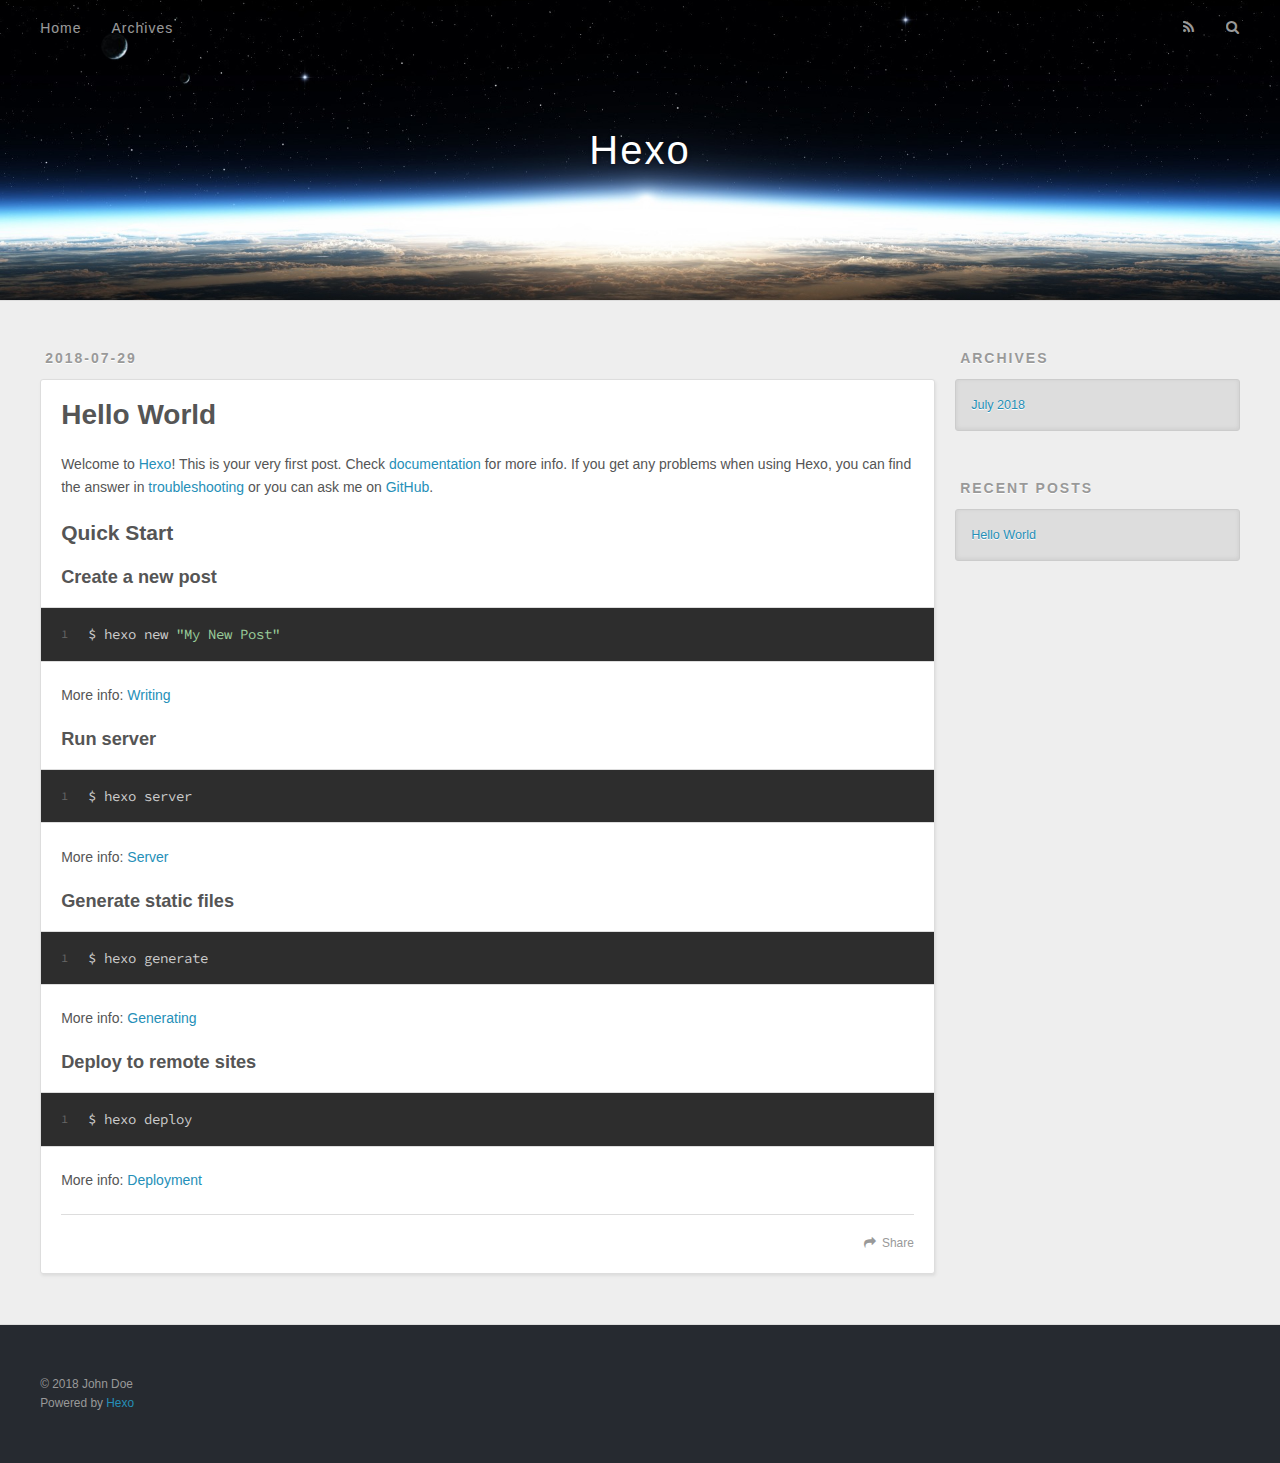
==== index.html @ 0d5a9bf1 "Site updated: 2018-07-29 10:28:27" ====
<!DOCTYPE html>
<html>
<head>
  <meta charset="utf-8">
  

  
  <title>Hexo</title>
  <meta name="viewport" content="width=device-width, initial-scale=1, maximum-scale=1">
  <meta property="og:type" content="website">
<meta property="og:title" content="Hexo">
<meta property="og:url" content="http://yoursite.com/index.html">
<meta property="og:site_name" content="Hexo">
<meta property="og:locale" content="default">
<meta name="twitter:card" content="summary">
<meta name="twitter:title" content="Hexo">
  
    <link rel="alternate" href="/atom.xml" title="Hexo" type="application/atom+xml">
  
  
    <link rel="icon" href="/favicon.png">
  
  
    <link href="//fonts.googleapis.com/css?family=Source+Code+Pro" rel="stylesheet" type="text/css">
  
  <link rel="stylesheet" href="/css/style.css">
</head>

<body>
  <div id="container">
    <div id="wrap">
      <header id="header">
  <div id="banner"></div>
  <div id="header-outer" class="outer">
    <div id="header-title" class="inner">
      <h1 id="logo-wrap">
        <a href="/" id="logo">Hexo</a>
      </h1>
      
    </div>
    <div id="header-inner" class="inner">
      <nav id="main-nav">
        <a id="main-nav-toggle" class="nav-icon"></a>
        
          <a class="main-nav-link" href="/">Home</a>
        
          <a class="main-nav-link" href="/archives">Archives</a>
        
      </nav>
      <nav id="sub-nav">
        
          <a id="nav-rss-link" class="nav-icon" href="/atom.xml" title="RSS Feed"></a>
        
        <a id="nav-search-btn" class="nav-icon" title="Search"></a>
      </nav>
      <div id="search-form-wrap">
        <form action="//google.com/search" method="get" accept-charset="UTF-8" class="search-form"><input type="search" name="q" class="search-form-input" placeholder="Search"><button type="submit" class="search-form-submit">&#xF002;</button><input type="hidden" name="sitesearch" value="http://yoursite.com"></form>
      </div>
    </div>
  </div>
</header>
      <div class="outer">
        <section id="main">
  
    <article id="post-hello-world" class="article article-type-post" itemscope itemprop="blogPost">
  <div class="article-meta">
    <a href="/2018/07/29/hello-world/" class="article-date">
  <time datetime="2018-07-29T02:19:51.005Z" itemprop="datePublished">2018-07-29</time>
</a>
    
  </div>
  <div class="article-inner">
    
    
      <header class="article-header">
        
  
    <h1 itemprop="name">
      <a class="article-title" href="/2018/07/29/hello-world/">Hello World</a>
    </h1>
  

      </header>
    
    <div class="article-entry" itemprop="articleBody">
      
        <p>Welcome to <a href="https://hexo.io/" target="_blank" rel="noopener">Hexo</a>! This is your very first post. Check <a href="https://hexo.io/docs/" target="_blank" rel="noopener">documentation</a> for more info. If you get any problems when using Hexo, you can find the answer in <a href="https://hexo.io/docs/troubleshooting.html" target="_blank" rel="noopener">troubleshooting</a> or you can ask me on <a href="https://github.com/hexojs/hexo/issues" target="_blank" rel="noopener">GitHub</a>.</p>
<h2 id="Quick-Start"><a href="#Quick-Start" class="headerlink" title="Quick Start"></a>Quick Start</h2><h3 id="Create-a-new-post"><a href="#Create-a-new-post" class="headerlink" title="Create a new post"></a>Create a new post</h3><figure class="highlight bash"><table><tr><td class="gutter"><pre><span class="line">1</span><br></pre></td><td class="code"><pre><span class="line">$ hexo new <span class="string">"My New Post"</span></span><br></pre></td></tr></table></figure>
<p>More info: <a href="https://hexo.io/docs/writing.html" target="_blank" rel="noopener">Writing</a></p>
<h3 id="Run-server"><a href="#Run-server" class="headerlink" title="Run server"></a>Run server</h3><figure class="highlight bash"><table><tr><td class="gutter"><pre><span class="line">1</span><br></pre></td><td class="code"><pre><span class="line">$ hexo server</span><br></pre></td></tr></table></figure>
<p>More info: <a href="https://hexo.io/docs/server.html" target="_blank" rel="noopener">Server</a></p>
<h3 id="Generate-static-files"><a href="#Generate-static-files" class="headerlink" title="Generate static files"></a>Generate static files</h3><figure class="highlight bash"><table><tr><td class="gutter"><pre><span class="line">1</span><br></pre></td><td class="code"><pre><span class="line">$ hexo generate</span><br></pre></td></tr></table></figure>
<p>More info: <a href="https://hexo.io/docs/generating.html" target="_blank" rel="noopener">Generating</a></p>
<h3 id="Deploy-to-remote-sites"><a href="#Deploy-to-remote-sites" class="headerlink" title="Deploy to remote sites"></a>Deploy to remote sites</h3><figure class="highlight bash"><table><tr><td class="gutter"><pre><span class="line">1</span><br></pre></td><td class="code"><pre><span class="line">$ hexo deploy</span><br></pre></td></tr></table></figure>
<p>More info: <a href="https://hexo.io/docs/deployment.html" target="_blank" rel="noopener">Deployment</a></p>

      
    </div>
    <footer class="article-footer">
      <a data-url="http://yoursite.com/2018/07/29/hello-world/" data-id="cjk67xnb40000542wgmg7c483" class="article-share-link">Share</a>
      
      
    </footer>
  </div>
  
</article>


  


</section>
        
          <aside id="sidebar">
  
    

  
    

  
    
  
    
  <div class="widget-wrap">
    <h3 class="widget-title">Archives</h3>
    <div class="widget">
      <ul class="archive-list"><li class="archive-list-item"><a class="archive-list-link" href="/archives/2018/07/">July 2018</a></li></ul>
    </div>
  </div>


  
    
  <div class="widget-wrap">
    <h3 class="widget-title">Recent Posts</h3>
    <div class="widget">
      <ul>
        
          <li>
            <a href="/2018/07/29/hello-world/">Hello World</a>
          </li>
        
      </ul>
    </div>
  </div>

  
</aside>
        
      </div>
      <footer id="footer">
  
  <div class="outer">
    <div id="footer-info" class="inner">
      &copy; 2018 John Doe<br>
      Powered by <a href="http://hexo.io/" target="_blank">Hexo</a>
    </div>
  </div>
</footer>
    </div>
    <nav id="mobile-nav">
  
    <a href="/" class="mobile-nav-link">Home</a>
  
    <a href="/archives" class="mobile-nav-link">Archives</a>
  
</nav>
    

<script src="//ajax.googleapis.com/ajax/libs/jquery/2.0.3/jquery.min.js"></script>


  <link rel="stylesheet" href="/fancybox/jquery.fancybox.css">
  <script src="/fancybox/jquery.fancybox.pack.js"></script>


<script src="/js/script.js"></script>



  </div>
</body>
</html>
---- css/style.css ----
body {
  width: 100%;
}
body:before,
body:after {
  content: "";
  display: table;
}
body:after {
  clear: both;
}
html,
body,
div,
span,
applet,
object,
iframe,
h1,
h2,
h3,
h4,
h5,
h6,
p,
blockquote,
pre,
a,
abbr,
acronym,
address,
big,
cite,
code,
del,
dfn,
em,
img,
ins,
kbd,
q,
s,
samp,
small,
strike,
strong,
sub,
sup,
tt,
var,
dl,
dt,
dd,
ol,
ul,
li,
fieldset,
form,
label,
legend,
table,
caption,
tbody,
tfoot,
thead,
tr,
th,
td {
  margin: 0;
  padding: 0;
  border: 0;
  outline: 0;
  font-weight: inherit;
  font-style: inherit;
  font-family: inherit;
  font-size: 100%;
  vertical-align: baseline;
}
body {
  line-height: 1;
  color: #000;
  background: #fff;
}
ol,
ul {
  list-style: none;
}
table {
  border-collapse: separate;
  border-spacing: 0;
  vertical-align: middle;
}
caption,
th,
td {
  text-align: left;
  font-weight: normal;
  vertical-align: middle;
}
a img {
  border: none;
}
input,
button {
  margin: 0;
  padding: 0;
}
input::-moz-focus-inner,
button::-moz-focus-inner {
  border: 0;
  padding: 0;
}
@font-face {
  font-family: FontAwesome;
  font-style: normal;
  font-weight: normal;
  src: url("fonts/fontawesome-webfont.eot?v=#4.0.3");
  src: url("fonts/fontawesome-webfont.eot?#iefix&v=#4.0.3") format("embedded-opentype"), url("fonts/fontawesome-webfont.woff?v=#4.0.3") format("woff"), url("fonts/fontawesome-webfont.ttf?v=#4.0.3") format("truetype"), url("fonts/fontawesome-webfont.svg#fontawesomeregular?v=#4.0.3") format("svg");
}
html,
body,
#container {
  height: 100%;
}
body {
  background: #eee;
  font: 14px -apple-system, BlinkMacSystemFont, "Segoe UI", "Roboto", "Oxygen", "Ubuntu", "Cantarell", "Fira Sans", "Droid Sans", "Helvetica Neue", sans-serif;
  -webkit-text-size-adjust: 100%;
}
.outer {
  max-width: 1220px;
  margin: 0 auto;
  padding: 0 20px;
}
.outer:before,
.outer:after {
  content: "";
  display: table;
}
.outer:after {
  clear: both;
}
.inner {
  display: inline;
  float: left;
  width: 98.33333333333333%;
  margin: 0 0.833333333333333%;
}
.left,
.alignleft {
  float: left;
}
.right,
.alignright {
  float: right;
}
.clear {
  clear: both;
}
#container {
  position: relative;
}
.mobile-nav-on {
  overflow: hidden;
}
#wrap {
  height: 100%;
  width: 100%;
  position: absolute;
  top: 0;
  left: 0;
  -webkit-transition: 0.2s ease-out;
  -moz-transition: 0.2s ease-out;
  -ms-transition: 0.2s ease-out;
  transition: 0.2s ease-out;
  z-index: 1;
  background: #eee;
}
.mobile-nav-on #wrap {
  left: 280px;
}
@media screen and (min-width: 768px) {
  #main {
    display: inline;
    float: left;
    width: 73.33333333333333%;
    margin: 0 0.833333333333333%;
  }
}
.article-date,
.article-category-link,
.archive-year,
.widget-title {
  text-decoration: none;
  text-transform: uppercase;
  letter-spacing: 2px;
  color: #999;
  margin-bottom: 1em;
  margin-left: 5px;
  line-height: 1em;
  text-shadow: 0 1px #fff;
  font-weight: bold;
}
.article-inner,
.archive-article-inner {
  background: #fff;
  -webkit-box-shadow: 1px 2px 3px #ddd;
  box-shadow: 1px 2px 3px #ddd;
  border: 1px solid #ddd;
  border-radius: 3px;
}
.article-entry h1,
.widget h1 {
  font-size: 2em;
}
.article-entry h2,
.widget h2 {
  font-size: 1.5em;
}
.article-entry h3,
.widget h3 {
  font-size: 1.3em;
}
.article-entry h4,
.widget h4 {
  font-size: 1.2em;
}
.article-entry h5,
.widget h5 {
  font-size: 1em;
}
.article-entry h6,
.widget h6 {
  font-size: 1em;
  color: #999;
}
.article-entry hr,
.widget hr {
  border: 1px dashed #ddd;
}
.article-entry strong,
.widget strong {
  font-weight: bold;
}
.article-entry em,
.widget em,
.article-entry cite,
.widget cite {
  font-style: italic;
}
.article-entry sup,
.widget sup,
.article-entry sub,
.widget sub {
  font-size: 0.75em;
  line-height: 0;
  position: relative;
  vertical-align: baseline;
}
.article-entry sup,
.widget sup {
  top: -0.5em;
}
.article-entry sub,
.widget sub {
  bottom: -0.2em;
}
.article-entry small,
.widget small {
  font-size: 0.85em;
}
.article-entry acronym,
.widget acronym,
.article-entry abbr,
.widget abbr {
  border-bottom: 1px dotted;
}
.article-entry ul,
.widget ul,
.article-entry ol,
.widget ol,
.article-entry dl,
.widget dl {
  margin: 0 20px;
  line-height: 1.6em;
}
.article-entry ul ul,
.widget ul ul,
.article-entry ol ul,
.widget ol ul,
.article-entry ul ol,
.widget ul ol,
.article-entry ol ol,
.widget ol ol {
  margin-top: 0;
  margin-bottom: 0;
}
.article-entry ul,
.widget ul {
  list-style: disc;
}
.article-entry ol,
.widget ol {
  list-style: decimal;
}
.article-entry dt,
.widget dt {
  font-weight: bold;
}
#header {
  height: 300px;
  position: relative;
  border-bottom: 1px solid #ddd;
}
#header:before,
#header:after {
  content: "";
  position: absolute;
  left: 0;
  right: 0;
  height: 40px;
}
#header:before {
  top: 0;
  background: -webkit-linear-gradient(rgba(0,0,0,0.2), transparent);
  background: -moz-linear-gradient(rgba(0,0,0,0.2), transparent);
  background: -ms-linear-gradient(rgba(0,0,0,0.2), transparent);
  background: linear-gradient(rgba(0,0,0,0.2), transparent);
}
#header:after {
  bottom: 0;
  background: -webkit-linear-gradient(transparent, rgba(0,0,0,0.2));
  background: -moz-linear-gradient(transparent, rgba(0,0,0,0.2));
  background: -ms-linear-gradient(transparent, rgba(0,0,0,0.2));
  background: linear-gradient(transparent, rgba(0,0,0,0.2));
}
#header-outer {
  height: 100%;
  position: relative;
}
#header-inner {
  position: relative;
  overflow: hidden;
}
#banner {
  position: absolute;
  top: 0;
  left: 0;
  width: 100%;
  height: 100%;
  background: url("images/banner.jpg") center #000;
  -webkit-background-size: cover;
  -moz-background-size: cover;
  background-size: cover;
  z-index: -1;
}
#header-title {
  text-align: center;
  height: 40px;
  position: absolute;
  top: 50%;
  left: 0;
  margin-top: -20px;
}
#logo,
#subtitle {
  text-decoration: none;
  color: #fff;
  font-weight: 300;
  text-shadow: 0 1px 4px rgba(0,0,0,0.3);
}
#logo {
  font-size: 40px;
  line-height: 40px;
  letter-spacing: 2px;
}
#subtitle {
  font-size: 16px;
  line-height: 16px;
  letter-spacing: 1px;
}
#subtitle-wrap {
  margin-top: 16px;
}
#main-nav {
  float: left;
  margin-left: -15px;
}
.nav-icon,
.main-nav-link {
  float: left;
  color: #fff;
  opacity: 0.6;
  text-decoration: none;
  text-shadow: 0 1px rgba(0,0,0,0.2);
  -webkit-transition: opacity 0.2s;
  -moz-transition: opacity 0.2s;
  -ms-transition: opacity 0.2s;
  transition: opacity 0.2s;
  display: block;
  padding: 20px 15px;
}
.nav-icon:hover,
.main-nav-link:hover {
  opacity: 1;
}
.nav-icon {
  font-family: FontAwesome;
  text-align: center;
  font-size: 14px;
  width: 14px;
  height: 14px;
  padding: 20px 15px;
  position: relative;
  cursor: pointer;
}
.main-nav-link {
  font-weight: 300;
  letter-spacing: 1px;
}
@media screen and (max-width: 479px) {
  .main-nav-link {
    display: none;
  }
}
#main-nav-toggle {
  display: none;
}
#main-nav-toggle:before {
  content: "\f0c9";
}
@media screen and (max-width: 479px) {
  #main-nav-toggle {
    display: block;
  }
}
#sub-nav {
  float: right;
  margin-right: -15px;
}
#nav-rss-link:before {
  content: "\f09e";
}
#nav-search-btn:before {
  content: "\f002";
}
#search-form-wrap {
  position: absolute;
  top: 15px;
  width: 150px;
  height: 30px;
  right: -150px;
  opacity: 0;
  -webkit-transition: 0.2s ease-out;
  -moz-transition: 0.2s ease-out;
  -ms-transition: 0.2s ease-out;
  transition: 0.2s ease-out;
}
#search-form-wrap.on {
  opacity: 1;
  right: 0;
}
@media screen and (max-width: 479px) {
  #search-form-wrap {
    width: 100%;
    right: -100%;
  }
}
.search-form {
  position: absolute;
  top: 0;
  left: 0;
  right: 0;
  background: #fff;
  padding: 5px 15px;
  border-radius: 15px;
  -webkit-box-shadow: 0 0 10px rgba(0,0,0,0.3);
  box-shadow: 0 0 10px rgba(0,0,0,0.3);
}
.search-form-input {
  border: none;
  background: none;
  color: #555;
  width: 100%;
  font: 13px -apple-system, BlinkMacSystemFont, "Segoe UI", "Roboto", "Oxygen", "Ubuntu", "Cantarell", "Fira Sans", "Droid Sans", "Helvetica Neue", sans-serif;
  outline: none;
}
.search-form-input::-webkit-search-results-decoration,
.search-form-input::-webkit-search-cancel-button {
  -webkit-appearance: none;
}
.search-form-submit {
  position: absolute;
  top: 50%;
  right: 10px;
  margin-top: -7px;
  font: 13px FontAwesome;
  border: none;
  background: none;
  color: #bbb;
  cursor: pointer;
}
.search-form-submit:hover,
.search-form-submit:focus {
  color: #777;
}
.article {
  margin: 50px 0;
}
.article-inner {
  overflow: hidden;
}
.article-meta:before,
.article-meta:after {
  content: "";
  display: table;
}
.article-meta:after {
  clear: both;
}
.article-date {
  float: left;
}
.article-category {
  float: left;
  line-height: 1em;
  color: #ccc;
  text-shadow: 0 1px #fff;
  margin-left: 8px;
}
.article-category:before {
  content: "\2022";
}
.article-category-link {
  margin: 0 12px 1em;
}
.article-header {
  padding: 20px 20px 0;
}
.article-title {
  text-decoration: none;
  font-size: 2em;
  font-weight: bold;
  color: #555;
  line-height: 1.1em;
  -webkit-transition: color 0.2s;
  -moz-transition: color 0.2s;
  -ms-transition: color 0.2s;
  transition: color 0.2s;
}
a.article-title:hover {
  color: #258fb8;
}
.article-entry {
  color: #555;
  padding: 0 20px;
}
.article-entry:before,
.article-entry:after {
  content: "";
  display: table;
}
.article-entry:after {
  clear: both;
}
.article-entry p,
.article-entry table {
  line-height: 1.6em;
  margin: 1.6em 0;
}
.article-entry h1,
.article-entry h2,
.article-entry h3,
.article-entry h4,
.article-entry h5,
.article-entry h6 {
  font-weight: bold;
}
.article-entry h1,
.article-entry h2,
.article-entry h3,
.article-entry h4,
.article-entry h5,
.article-entry h6 {
  line-height: 1.1em;
  margin: 1.1em 0;
}
.article-entry a {
  color: #258fb8;
  text-decoration: none;
}
.article-entry a:hover {
  text-decoration: underline;
}
.article-entry ul,
.article-entry ol,
.article-entry dl {
  margin-top: 1.6em;
  margin-bottom: 1.6em;
}
.article-entry img,
.article-entry video {
  max-width: 100%;
  height: auto;
  display: block;
  margin: auto;
}
.article-entry iframe {
  border: none;
}
.article-entry table {
  width: 100%;
  border-collapse: collapse;
  border-spacing: 0;
}
.article-entry th {
  font-weight: bold;
  border-bottom: 3px solid #ddd;
  padding-bottom: 0.5em;
}
.article-entry td {
  border-bottom: 1px solid #ddd;
  padding: 10px 0;
}
.article-entry blockquote {
  font-family: Georgia, "Times New Roman", serif;
  font-size: 1.4em;
  margin: 1.6em 20px;
  text-align: center;
}
.article-entry blockquote footer {
  font-size: 14px;
  margin: 1.6em 0;
  font-family: -apple-system, BlinkMacSystemFont, "Segoe UI", "Roboto", "Oxygen", "Ubuntu", "Cantarell", "Fira Sans", "Droid Sans", "Helvetica Neue", sans-serif;
}
.article-entry blockquote footer cite:before {
  content: "—";
  padding: 0 0.5em;
}
.article-entry .pullquote {
  text-align: left;
  width: 45%;
  margin: 0;
}
.article-entry .pullquote.left {
  margin-left: 0.5em;
  margin-right: 1em;
}
.article-entry .pullquote.right {
  margin-right: 0.5em;
  margin-left: 1em;
}
.article-entry .caption {
  color: #999;
  display: block;
  font-size: 0.9em;
  margin-top: 0.5em;
  position: relative;
  text-align: center;
}
.article-entry .video-container {
  position: relative;
  padding-top: 56.25%;
  height: 0;
  overflow: hidden;
}
.article-entry .video-container iframe,
.article-entry .video-container object,
.article-entry .video-container embed {
  position: absolute;
  top: 0;
  left: 0;
  width: 100%;
  height: 100%;
  margin-top: 0;
}
.article-more-link a {
  display: inline-block;
  line-height: 1em;
  padding: 6px 15px;
  border-radius: 15px;
  background: #eee;
  color: #999;
  text-shadow: 0 1px #fff;
  text-decoration: none;
}
.article-more-link a:hover {
  background: #258fb8;
  color: #fff;
  text-decoration: none;
  text-shadow: 0 1px #1e7293;
}
.article-footer {
  font-size: 0.85em;
  line-height: 1.6em;
  border-top: 1px solid #ddd;
  padding-top: 1.6em;
  margin: 0 20px 20px;
}
.article-footer:before,
.article-footer:after {
  content: "";
  display: table;
}
.article-footer:after {
  clear: both;
}
.article-footer a {
  color: #999;
  text-decoration: none;
}
.article-footer a:hover {
  color: #555;
}
.article-tag-list-item {
  float: left;
  margin-right: 10px;
}
.article-tag-list-link:before {
  content: "#";
}
.article-comment-link {
  float: right;
}
.article-comment-link:before {
  content: "\f075";
  font-family: FontAwesome;
  padding-right: 8px;
}
.article-share-link {
  cursor: pointer;
  float: right;
  margin-left: 20px;
}
.article-share-link:before {
  content: "\f064";
  font-family: FontAwesome;
  padding-right: 6px;
}
#article-nav {
  position: relative;
}
#article-nav:before,
#article-nav:after {
  content: "";
  display: table;
}
#article-nav:after {
  clear: both;
}
@media screen and (min-width: 768px) {
  #article-nav {
    margin: 50px 0;
  }
  #article-nav:before {
    width: 8px;
    height: 8px;
    position: absolute;
    top: 50%;
    left: 50%;
    margin-top: -4px;
    margin-left: -4px;
    content: "";
    border-radius: 50%;
    background: #ddd;
    -webkit-box-shadow: 0 1px 2px #fff;
    box-shadow: 0 1px 2px #fff;
  }
}
.article-nav-link-wrap {
  text-decoration: none;
  text-shadow: 0 1px #fff;
  color: #999;
  -webkit-box-sizing: border-box;
  -moz-box-sizing: border-box;
  box-sizing: border-box;
  margin-top: 50px;
  text-align: center;
  display: block;
}
.article-nav-link-wrap:hover {
  color: #555;
}
@media screen and (min-width: 768px) {
  .article-nav-link-wrap {
    width: 50%;
    margin-top: 0;
  }
}
@media screen and (min-width: 768px) {
  #article-nav-newer {
    float: left;
    text-align: right;
    padding-right: 20px;
  }
}
@media screen and (min-width: 768px) {
  #article-nav-older {
    float: right;
    text-align: left;
    padding-left: 20px;
  }
}
.article-nav-caption {
  text-transform: uppercase;
  letter-spacing: 2px;
  color: #ddd;
  line-height: 1em;
  font-weight: bold;
}
#article-nav-newer .article-nav-caption {
  margin-right: -2px;
}
.article-nav-title {
  font-size: 0.85em;
  line-height: 1.6em;
  margin-top: 0.5em;
}
.article-share-box {
  position: absolute;
  display: none;
  background: #fff;
  -webkit-box-shadow: 1px 2px 10px rgba(0,0,0,0.2);
  box-shadow: 1px 2px 10px rgba(0,0,0,0.2);
  border-radius: 3px;
  margin-left: -145px;
  overflow: hidden;
  z-index: 1;
}
.article-share-box.on {
  display: block;
}
.article-share-input {
  width: 100%;
  background: none;
  -webkit-box-sizing: border-box;
  -moz-box-sizing: border-box;
  box-sizing: border-box;
  font: 14px -apple-system, BlinkMacSystemFont, "Segoe UI", "Roboto", "Oxygen", "Ubuntu", "Cantarell", "Fira Sans", "Droid Sans", "Helvetica Neue", sans-serif;
  padding: 0 15px;
  color: #555;
  outline: none;
  border: 1px solid #ddd;
  border-radius: 3px 3px 0 0;
  height: 36px;
  line-height: 36px;
}
.article-share-links {
  background: #eee;
}
.article-share-links:before,
.article-share-links:after {
  content: "";
  display: table;
}
.article-share-links:after {
  clear: both;
}
.article-share-twitter,
.article-share-facebook,
.article-share-pinterest,
.article-share-google {
  width: 50px;
  height: 36px;
  display: block;
  float: left;
  position: relative;
  color: #999;
  text-shadow: 0 1px #fff;
}
.article-share-twitter:before,
.article-share-facebook:before,
.article-share-pinterest:before,
.article-share-google:before {
  font-size: 20px;
  font-family: FontAwesome;
  width: 20px;
  height: 20px;
  position: absolute;
  top: 50%;
  left: 50%;
  margin-top: -10px;
  margin-left: -10px;
  text-align: center;
}
.article-share-twitter:hover,
.article-share-facebook:hover,
.article-share-pinterest:hover,
.article-share-google:hover {
  color: #fff;
}
.article-share-twitter:before {
  content: "\f099";
}
.article-share-twitter:hover {
  background: #00aced;
  text-shadow: 0 1px #008abe;
}
.article-share-facebook:before {
  content: "\f09a";
}
.article-share-facebook:hover {
  background: #3b5998;
  text-shadow: 0 1px #2f477a;
}
.article-share-pinterest:before {
  content: "\f0d2";
}
.article-share-pinterest:hover {
  background: #cb2027;
  text-shadow: 0 1px #a21a1f;
}
.article-share-google:before {
  content: "\f0d5";
}
.article-share-google:hover {
  background: #dd4b39;
  text-shadow: 0 1px #be3221;
}
.article-gallery {
  background: #000;
  position: relative;
}
.article-gallery-photos {
  position: relative;
  overflow: hidden;
}
.article-gallery-img {
  display: none;
  max-width: 100%;
}
.article-gallery-img:first-child {
  display: block;
}
.article-gallery-img.loaded {
  position: absolute;
  display: block;
}
.article-gallery-img img {
  display: block;
  max-width: 100%;
  margin: 0 auto;
}
#comments {
  background: #fff;
  -webkit-box-shadow: 1px 2px 3px #ddd;
  box-shadow: 1px 2px 3px #ddd;
  padding: 20px;
  border: 1px solid #ddd;
  border-radius: 3px;
  margin: 50px 0;
}
#comments a {
  color: #258fb8;
}
.archives-wrap {
  margin: 50px 0;
}
.archives:before,
.archives:after {
  content: "";
  display: table;
}
.archives:after {
  clear: both;
}
.archive-year-wrap {
  margin-bottom: 1em;
}
.archives {
  -webkit-column-gap: 10px;
  -moz-column-gap: 10px;
  column-gap: 10px;
}
@media screen and (min-width: 480px) and (max-width: 767px) {
  .archives {
    -webkit-column-count: 2;
    -moz-column-count: 2;
    column-count: 2;
  }
}
@media screen and (min-width: 768px) {
  .archives {
    -webkit-column-count: 3;
    -moz-column-count: 3;
    column-count: 3;
  }
}
.archive-article {
  -webkit-column-break-inside: avoid;
  page-break-inside: avoid;
  overflow: hidden;
  break-inside: avoid-column;
}
.archive-article-inner {
  padding: 10px;
  margin-bottom: 15px;
}
.archive-article-title {
  text-decoration: none;
  font-weight: bold;
  color: #555;
  -webkit-transition: color 0.2s;
  -moz-transition: color 0.2s;
  -ms-transition: color 0.2s;
  transition: color 0.2s;
  line-height: 1.6em;
}
.archive-article-title:hover {
  color: #258fb8;
}
.archive-article-footer {
  margin-top: 1em;
}
.archive-article-date {
  color: #999;
  text-decoration: none;
  font-size: 0.85em;
  line-height: 1em;
  margin-bottom: 0.5em;
  display: block;
}
#page-nav {
  margin: 50px auto;
  background: #fff;
  -webkit-box-shadow: 1px 2px 3px #ddd;
  box-shadow: 1px 2px 3px #ddd;
  border: 1px solid #ddd;
  border-radius: 3px;
  text-align: center;
  color: #999;
  overflow: hidden;
}
#page-nav:before,
#page-nav:after {
  content: "";
  display: table;
}
#page-nav:after {
  clear: both;
}
#page-nav a,
#page-nav span {
  padding: 10px 20px;
  line-height: 1;
  height: 2ex;
}
#page-nav a {
  color: #999;
  text-decoration: none;
}
#page-nav a:hover {
  background: #999;
  color: #fff;
}
#page-nav .prev {
  float: left;
}
#page-nav .next {
  float: right;
}
#page-nav .page-number {
  display: inline-block;
}
@media screen and (max-width: 479px) {
  #page-nav .page-number {
    display: none;
  }
}
#page-nav .current {
  color: #555;
  font-weight: bold;
}
#page-nav .space {
  color: #ddd;
}
#footer {
  background: #262a30;
  padding: 50px 0;
  border-top: 1px solid #ddd;
  color: #999;
}
#footer a {
  color: #258fb8;
  text-decoration: none;
}
#footer a:hover {
  text-decoration: underline;
}
#footer-info {
  line-height: 1.6em;
  font-size: 0.85em;
}
.article-entry pre,
.article-entry .highlight {
  background: #2d2d2d;
  margin: 0 -20px;
  padding: 15px 20px;
  border-style: solid;
  border-color: #ddd;
  border-width: 1px 0;
  overflow: auto;
  color: #ccc;
  line-height: 22.400000000000002px;
}
.article-entry .highlight .gutter pre,
.article-entry .gist .gist-file .gist-data .line-numbers {
  color: #666;
  font-size: 0.85em;
}
.article-entry pre,
.article-entry code {
  font-family: "Source Code Pro", Consolas, Monaco, Menlo, Consolas, monospace;
}
.article-entry code {
  background: #eee;
  text-shadow: 0 1px #fff;
  padding: 0 0.3em;
}
.article-entry pre code {
  background: none;
  text-shadow: none;
  padding: 0;
}
.article-entry .highlight pre {
  border: none;
  margin: 0;
  padding: 0;
}
.article-entry .highlight table {
  margin: 0;
  width: auto;
}
.article-entry .highlight td {
  border: none;
  padding: 0;
}
.article-entry .highlight figcaption {
  font-size: 0.85em;
  color: #999;
  line-height: 1em;
  margin-bottom: 1em;
}
.article-entry .highlight figcaption:before,
.article-entry .highlight figcaption:after {
  content: "";
  display: table;
}
.article-entry .highlight figcaption:after {
  clear: both;
}
.article-entry .highlight figcaption a {
  float: right;
}
.article-entry .highlight .gutter pre {
  text-align: right;
  padding-right: 20px;
}
.article-entry .highlight .line {
  height: 22.400000000000002px;
}
.article-entry .highlight .line.marked {
  background: #515151;
}
.article-entry .gist {
  margin: 0 -20px;
  border-style: solid;
  border-color: #ddd;
  border-width: 1px 0;
  background: #2d2d2d;
  padding: 15px 20px 15px 0;
}
.article-entry .gist .gist-file {
  border: none;
  font-family: "Source Code Pro", Consolas, Monaco, Menlo, Consolas, monospace;
  margin: 0;
}
.article-entry .gist .gist-file .gist-data {
  background: none;
  border: none;
}
.article-entry .gist .gist-file .gist-data .line-numbers {
  background: none;
  border: none;
  padding: 0 20px 0 0;
}
.article-entry .gist .gist-file .gist-data .line-data {
  padding: 0 !important;
}
.article-entry .gist .gist-file .highlight {
  margin: 0;
  padding: 0;
  border: none;
}
.article-entry .gist .gist-file .gist-meta {
  background: #2d2d2d;
  color: #999;
  font: 0.85em -apple-system, BlinkMacSystemFont, "Segoe UI", "Roboto", "Oxygen", "Ubuntu", "Cantarell", "Fira Sans", "Droid Sans", "Helvetica Neue", sans-serif;
  text-shadow: 0 0;
  padding: 0;
  margin-top: 1em;
  margin-left: 20px;
}
.article-entry .gist .gist-file .gist-meta a {
  color: #258fb8;
  font-weight: normal;
}
.article-entry .gist .gist-file .gist-meta a:hover {
  text-decoration: underline;
}
pre .comment,
pre .title {
  color: #999;
}
pre .variable,
pre .attribute,
pre .tag,
pre .regexp,
pre .ruby .constant,
pre .xml .tag .title,
pre .xml .pi,
pre .xml .doctype,
pre .html .doctype,
pre .css .id,
pre .css .class,
pre .css .pseudo {
  color: #f2777a;
}
pre .number,
pre .preprocessor,
pre .built_in,
pre .literal,
pre .params,
pre .constant {
  color: #f99157;
}
pre .class,
pre .ruby .class .title,
pre .css .rules .attribute {
  color: #9c9;
}
pre .string,
pre .value,
pre .inheritance,
pre .header,
pre .ruby .symbol,
pre .xml .cdata {
  color: #9c9;
}
pre .css .hexcolor {
  color: #6cc;
}
pre .function,
pre .python .decorator,
pre .python .title,
pre .ruby .function .title,
pre .ruby .title .keyword,
pre .perl .sub,
pre .javascript .title,
pre .coffeescript .title {
  color: #69c;
}
pre .keyword,
pre .javascript .function {
  color: #c9c;
}
@media screen and (max-width: 479px) {
  #mobile-nav {
    position: absolute;
    top: 0;
    left: 0;
    width: 280px;
    height: 100%;
    background: #191919;
    border-right: 1px solid #fff;
  }
}
@media screen and (max-width: 479px) {
  .mobile-nav-link {
    display: block;
    color: #999;
    text-decoration: none;
    padding: 15px 20px;
    font-weight: bold;
  }
  .mobile-nav-link:hover {
    color: #fff;
  }
}
@media screen and (min-width: 768px) {
  #sidebar {
    display: inline;
    float: left;
    width: 23.333333333333332%;
    margin: 0 0.833333333333333%;
  }
}
.widget-wrap {
  margin: 50px 0;
}
.widget {
  color: #777;
  text-shadow: 0 1px #fff;
  background: #ddd;
  -webkit-box-shadow: 0 -1px 4px #ccc inset;
  box-shadow: 0 -1px 4px #ccc inset;
  border: 1px solid #ccc;
  padding: 15px;
  border-radius: 3px;
}
.widget a {
  color: #258fb8;
  text-decoration: none;
}
.widget a:hover {
  text-decoration: underline;
}
.widget ul ul,
.widget ol ul,
.widget dl ul,
.widget ul ol,
.widget ol ol,
.widget dl ol,
.widget ul dl,
.widget ol dl,
.widget dl dl {
  margin-left: 15px;
  list-style: disc;
}
.widget {
  line-height: 1.6em;
  word-wrap: break-word;
  font-size: 0.9em;
}
.widget ul,
.widget ol {
  list-style: none;
  margin: 0;
}
.widget ul ul,
.widget ol ul,
.widget ul ol,
.widget ol ol {
  margin: 0 20px;
}
.widget ul ul,
.widget ol ul {
  list-style: disc;
}
.widget ul ol,
.widget ol ol {
  list-style: decimal;
}
.category-list-count,
.tag-list-count,
.archive-list-count {
  padding-left: 5px;
  color: #999;
  font-size: 0.85em;
}
.category-list-count:before,
.tag-list-count:before,
.archive-list-count:before {
  content: "(";
}
.category-list-count:after,
.tag-list-count:after,
.archive-list-count:after {
  content: ")";
}
.tagcloud a {
  margin-right: 5px;
  display: inline-block;
}
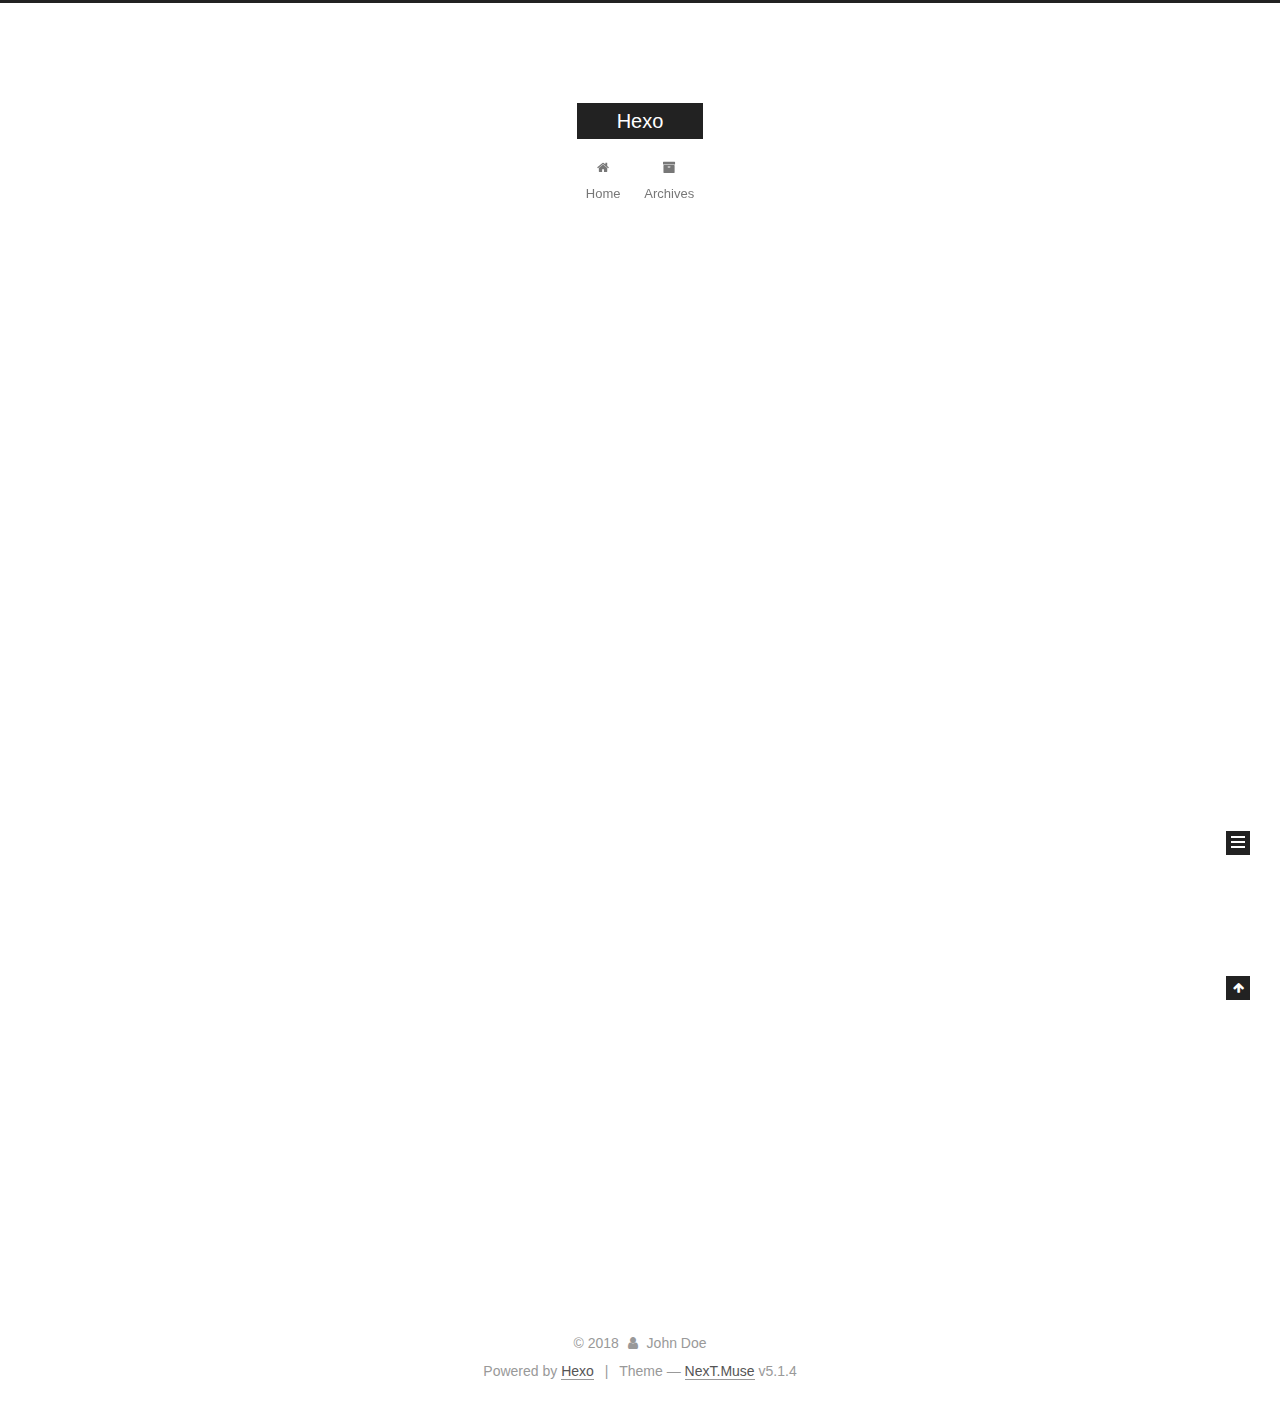
==== commit 47503411: "Site updated: 2018-07-29 10:34:22" ====
--- a/index.html
+++ b/index.html
@@ -1,90 +1,306 @@
 <!DOCTYPE html>
-<html>
+
+
+
+  
+
+
+<html class="theme-next muse use-motion" lang="">
 <head>
-  <meta charset="utf-8">
-  
-
-  
-  <title>Hexo</title>
-  <meta name="viewport" content="width=device-width, initial-scale=1, maximum-scale=1">
-  <meta property="og:type" content="website">
+  <meta charset="UTF-8"/>
+<meta http-equiv="X-UA-Compatible" content="IE=edge" />
+<meta name="viewport" content="width=device-width, initial-scale=1, maximum-scale=1"/>
+<meta name="theme-color" content="#222">
+
+
+
+
+
+
+
+
+
+<meta http-equiv="Cache-Control" content="no-transform" />
+<meta http-equiv="Cache-Control" content="no-siteapp" />
+
+
+
+
+
+
+
+
+
+
+
+
+
+
+
+
+  
+  
+  <link href="/lib/fancybox/source/jquery.fancybox.css?v=2.1.5" rel="stylesheet" type="text/css" />
+
+
+
+
+
+
+
+<link href="/lib/font-awesome/css/font-awesome.min.css?v=4.6.2" rel="stylesheet" type="text/css" />
+
+<link href="/css/main.css?v=5.1.4" rel="stylesheet" type="text/css" />
+
+
+  <link rel="apple-touch-icon" sizes="180x180" href="/images/apple-touch-icon-next.png?v=5.1.4">
+
+
+  <link rel="icon" type="image/png" sizes="32x32" href="/images/favicon-32x32-next.png?v=5.1.4">
+
+
+  <link rel="icon" type="image/png" sizes="16x16" href="/images/favicon-16x16-next.png?v=5.1.4">
+
+
+  <link rel="mask-icon" href="/images/logo.svg?v=5.1.4" color="#222">
+
+
+
+
+
+  <meta name="keywords" content="Hexo, NexT" />
+
+
+
+
+
+
+
+
+
+
+<meta property="og:type" content="website">
 <meta property="og:title" content="Hexo">
 <meta property="og:url" content="http://yoursite.com/index.html">
 <meta property="og:site_name" content="Hexo">
 <meta property="og:locale" content="default">
 <meta name="twitter:card" content="summary">
 <meta name="twitter:title" content="Hexo">
-  
-    <link rel="alternate" href="/atom.xml" title="Hexo" type="application/atom+xml">
-  
-  
-    <link rel="icon" href="/favicon.png">
-  
-  
-    <link href="//fonts.googleapis.com/css?family=Source+Code+Pro" rel="stylesheet" type="text/css">
-  
-  <link rel="stylesheet" href="/css/style.css">
+
+
+
+<script type="text/javascript" id="hexo.configurations">
+  var NexT = window.NexT || {};
+  var CONFIG = {
+    root: '/',
+    scheme: 'Muse',
+    version: '5.1.4',
+    sidebar: {"position":"left","display":"post","offset":12,"b2t":false,"scrollpercent":false,"onmobile":false},
+    fancybox: true,
+    tabs: true,
+    motion: {"enable":true,"async":false,"transition":{"post_block":"fadeIn","post_header":"slideDownIn","post_body":"slideDownIn","coll_header":"slideLeftIn","sidebar":"slideUpIn"}},
+    duoshuo: {
+      userId: '0',
+      author: 'Author'
+    },
+    algolia: {
+      applicationID: '',
+      apiKey: '',
+      indexName: '',
+      hits: {"per_page":10},
+      labels: {"input_placeholder":"Search for Posts","hits_empty":"We didn't find any results for the search: ${query}","hits_stats":"${hits} results found in ${time} ms"}
+    }
+  };
+</script>
+
+
+
+  <link rel="canonical" href="http://yoursite.com/"/>
+
+
+
+
+
+  <title>Hexo</title>
+  
+
+
+
+
+
+
+
+
 </head>
 
-<body>
-  <div id="container">
-    <div id="wrap">
-      <header id="header">
-  <div id="banner"></div>
-  <div id="header-outer" class="outer">
-    <div id="header-title" class="inner">
-      <h1 id="logo-wrap">
-        <a href="/" id="logo">Hexo</a>
-      </h1>
-      
+<body itemscope itemtype="http://schema.org/WebPage" lang="default">
+
+  
+  
+    
+  
+
+  <div class="container sidebar-position-left 
+  page-home">
+    <div class="headband"></div>
+
+    <header id="header" class="header" itemscope itemtype="http://schema.org/WPHeader">
+      <div class="header-inner"><div class="site-brand-wrapper">
+  <div class="site-meta ">
+    
+
+    <div class="custom-logo-site-title">
+      <a href="/"  class="brand" rel="start">
+        <span class="logo-line-before"><i></i></span>
+        <span class="site-title">Hexo</span>
+        <span class="logo-line-after"><i></i></span>
+      </a>
     </div>
-    <div id="header-inner" class="inner">
-      <nav id="main-nav">
-        <a id="main-nav-toggle" class="nav-icon"></a>
-        
-          <a class="main-nav-link" href="/">Home</a>
-        
-          <a class="main-nav-link" href="/archives">Archives</a>
-        
-      </nav>
-      <nav id="sub-nav">
-        
-          <a id="nav-rss-link" class="nav-icon" href="/atom.xml" title="RSS Feed"></a>
-        
-        <a id="nav-search-btn" class="nav-icon" title="Search"></a>
-      </nav>
-      <div id="search-form-wrap">
-        <form action="//google.com/search" method="get" accept-charset="UTF-8" class="search-form"><input type="search" name="q" class="search-form-input" placeholder="Search"><button type="submit" class="search-form-submit">&#xF002;</button><input type="hidden" name="sitesearch" value="http://yoursite.com"></form>
-      </div>
-    </div>
+      
+        <p class="site-subtitle"></p>
+      
   </div>
-</header>
-      <div class="outer">
-        <section id="main">
-  
-    <article id="post-hello-world" class="article article-type-post" itemscope itemprop="blogPost">
-  <div class="article-meta">
-    <a href="/2018/07/29/hello-world/" class="article-date">
-  <time datetime="2018-07-29T02:19:51.005Z" itemprop="datePublished">2018-07-29</time>
-</a>
-    
+
+  <div class="site-nav-toggle">
+    <button>
+      <span class="btn-bar"></span>
+      <span class="btn-bar"></span>
+      <span class="btn-bar"></span>
+    </button>
   </div>
-  <div class="article-inner">
-    
-    
-      <header class="article-header">
-        
-  
-    <h1 itemprop="name">
-      <a class="article-title" href="/2018/07/29/hello-world/">Hello World</a>
-    </h1>
-  
-
+</div>
+
+<nav class="site-nav">
+  
+
+  
+    <ul id="menu" class="menu">
+      
+        
+        <li class="menu-item menu-item-home">
+          <a href="/" rel="section">
+            
+              <i class="menu-item-icon fa fa-fw fa-home"></i> <br />
+            
+            Home
+          </a>
+        </li>
+      
+        
+        <li class="menu-item menu-item-archives">
+          <a href="/archives/" rel="section">
+            
+              <i class="menu-item-icon fa fa-fw fa-archive"></i> <br />
+            
+            Archives
+          </a>
+        </li>
+      
+
+      
+    </ul>
+  
+
+  
+</nav>
+
+
+
+ </div>
+    </header>
+
+    <main id="main" class="main">
+      <div class="main-inner">
+        <div class="content-wrap">
+          <div id="content" class="content">
+            
+  <section id="posts" class="posts-expand">
+    
+      
+
+  
+
+  
+  
+  
+
+  <article class="post post-type-normal" itemscope itemtype="http://schema.org/Article">
+  
+  
+  
+  <div class="post-block">
+    <link itemprop="mainEntityOfPage" href="http://yoursite.com/2018/07/29/hello-world/">
+
+    <span hidden itemprop="author" itemscope itemtype="http://schema.org/Person">
+      <meta itemprop="name" content="John Doe">
+      <meta itemprop="description" content="">
+      <meta itemprop="image" content="/images/avatar.gif">
+    </span>
+
+    <span hidden itemprop="publisher" itemscope itemtype="http://schema.org/Organization">
+      <meta itemprop="name" content="Hexo">
+    </span>
+
+    
+      <header class="post-header">
+
+        
+        
+          <h1 class="post-title" itemprop="name headline">
+                
+                <a class="post-title-link" href="/2018/07/29/hello-world/" itemprop="url">Hello World</a></h1>
+        
+
+        <div class="post-meta">
+          <span class="post-time">
+            
+              <span class="post-meta-item-icon">
+                <i class="fa fa-calendar-o"></i>
+              </span>
+              
+                <span class="post-meta-item-text">Posted on</span>
+              
+              <time title="Post created" itemprop="dateCreated datePublished" datetime="2018-07-29T10:19:51+08:00">
+                2018-07-29
+              </time>
+            
+
+            
+
+            
+          </span>
+
+          
+
+          
+            
+          
+
+          
+          
+
+          
+
+          
+
+          
+
+        </div>
       </header>
     
-    <div class="article-entry" itemprop="articleBody">
-      
-        <p>Welcome to <a href="https://hexo.io/" target="_blank" rel="noopener">Hexo</a>! This is your very first post. Check <a href="https://hexo.io/docs/" target="_blank" rel="noopener">documentation</a> for more info. If you get any problems when using Hexo, you can find the answer in <a href="https://hexo.io/docs/troubleshooting.html" target="_blank" rel="noopener">troubleshooting</a> or you can ask me on <a href="https://github.com/hexojs/hexo/issues" target="_blank" rel="noopener">GitHub</a>.</p>
+
+    
+    
+    
+    <div class="post-body" itemprop="articleBody">
+
+      
+      
+
+      
+        
+          
+            <p>Welcome to <a href="https://hexo.io/" target="_blank" rel="noopener">Hexo</a>! This is your very first post. Check <a href="https://hexo.io/docs/" target="_blank" rel="noopener">documentation</a> for more info. If you get any problems when using Hexo, you can find the answer in <a href="https://hexo.io/docs/troubleshooting.html" target="_blank" rel="noopener">troubleshooting</a> or you can ask me on <a href="https://github.com/hexojs/hexo/issues" target="_blank" rel="noopener">GitHub</a>.</p>
 <h2 id="Quick-Start"><a href="#Quick-Start" class="headerlink" title="Quick Start"></a>Quick Start</h2><h3 id="Create-a-new-post"><a href="#Create-a-new-post" class="headerlink" title="Create a new post"></a>Create a new post</h3><figure class="highlight bash"><table><tr><td class="gutter"><pre><span class="line">1</span><br></pre></td><td class="code"><pre><span class="line">$ hexo new <span class="string">"My New Post"</span></span><br></pre></td></tr></table></figure>
 <p>More info: <a href="https://hexo.io/docs/writing.html" target="_blank" rel="noopener">Writing</a></p>
 <h3 id="Run-server"><a href="#Run-server" class="headerlink" title="Run server"></a>Run server</h3><figure class="highlight bash"><table><tr><td class="gutter"><pre><span class="line">1</span><br></pre></td><td class="code"><pre><span class="line">$ hexo server</span><br></pre></td></tr></table></figure>
@@ -94,91 +310,307 @@
 <h3 id="Deploy-to-remote-sites"><a href="#Deploy-to-remote-sites" class="headerlink" title="Deploy to remote sites"></a>Deploy to remote sites</h3><figure class="highlight bash"><table><tr><td class="gutter"><pre><span class="line">1</span><br></pre></td><td class="code"><pre><span class="line">$ hexo deploy</span><br></pre></td></tr></table></figure>
 <p>More info: <a href="https://hexo.io/docs/deployment.html" target="_blank" rel="noopener">Deployment</a></p>
 
+          
+        
       
     </div>
-    <footer class="article-footer">
-      <a data-url="http://yoursite.com/2018/07/29/hello-world/" data-id="cjk67xnb40000542wgmg7c483" class="article-share-link">Share</a>
-      
+    
+    
+    
+
+    
+
+    
+
+    
+
+    <footer class="post-footer">
+      
+
+      
+
+      
+
+      
+      
+        <div class="post-eof"></div>
       
     </footer>
   </div>
   
-</article>
-
-
-  
-
-
-</section>
-        
-          <aside id="sidebar">
-  
-    
-
-  
-    
-
-  
-    
-  
-    
-  <div class="widget-wrap">
-    <h3 class="widget-title">Archives</h3>
-    <div class="widget">
-      <ul class="archive-list"><li class="archive-list-item"><a class="archive-list-link" href="/archives/2018/07/">July 2018</a></li></ul>
+  
+  
+  </article>
+
+
+    
+  </section>
+
+  
+
+
+          </div>
+          
+
+
+          
+
+        </div>
+        
+          
+  
+  <div class="sidebar-toggle">
+    <div class="sidebar-toggle-line-wrap">
+      <span class="sidebar-toggle-line sidebar-toggle-line-first"></span>
+      <span class="sidebar-toggle-line sidebar-toggle-line-middle"></span>
+      <span class="sidebar-toggle-line sidebar-toggle-line-last"></span>
     </div>
   </div>
 
-
-  
-    
-  <div class="widget-wrap">
-    <h3 class="widget-title">Recent Posts</h3>
-    <div class="widget">
-      <ul>
-        
-          <li>
-            <a href="/2018/07/29/hello-world/">Hello World</a>
-          </li>
-        
-      </ul>
+  <aside id="sidebar" class="sidebar">
+    
+    <div class="sidebar-inner">
+
+      
+
+      
+
+      <section class="site-overview-wrap sidebar-panel sidebar-panel-active">
+        <div class="site-overview">
+          <div class="site-author motion-element" itemprop="author" itemscope itemtype="http://schema.org/Person">
+            
+              <p class="site-author-name" itemprop="name">John Doe</p>
+              <p class="site-description motion-element" itemprop="description"></p>
+          </div>
+
+          <nav class="site-state motion-element">
+
+            
+              <div class="site-state-item site-state-posts">
+              
+                <a href="/archives/">
+              
+                  <span class="site-state-item-count">1</span>
+                  <span class="site-state-item-name">posts</span>
+                </a>
+              </div>
+            
+
+            
+
+            
+
+          </nav>
+
+          
+
+          
+
+          
+          
+
+          
+          
+
+          
+
+        </div>
+      </section>
+
+      
+
+      
+
     </div>
+  </aside>
+
+
+        
+      </div>
+    </main>
+
+    <footer id="footer" class="footer">
+      <div class="footer-inner">
+        <div class="copyright">&copy; <span itemprop="copyrightYear">2018</span>
+  <span class="with-love">
+    <i class="fa fa-user"></i>
+  </span>
+  <span class="author" itemprop="copyrightHolder">John Doe</span>
+
+  
+</div>
+
+
+  <div class="powered-by">Powered by <a class="theme-link" target="_blank" href="https://hexo.io">Hexo</a></div>
+
+
+
+  <span class="post-meta-divider">|</span>
+
+
+
+  <div class="theme-info">Theme &mdash; <a class="theme-link" target="_blank" href="https://github.com/iissnan/hexo-theme-next">NexT.Muse</a> v5.1.4</div>
+
+
+
+
+        
+
+
+
+
+
+
+
+        
+      </div>
+    </footer>
+
+    
+      <div class="back-to-top">
+        <i class="fa fa-arrow-up"></i>
+        
+      </div>
+    
+
+    
+
   </div>
 
   
-</aside>
-        
-      </div>
-      <footer id="footer">
-  
-  <div class="outer">
-    <div id="footer-info" class="inner">
-      &copy; 2018 John Doe<br>
-      Powered by <a href="http://hexo.io/" target="_blank">Hexo</a>
-    </div>
-  </div>
-</footer>
-    </div>
-    <nav id="mobile-nav">
-  
-    <a href="/" class="mobile-nav-link">Home</a>
-  
-    <a href="/archives" class="mobile-nav-link">Archives</a>
-  
-</nav>
-    
-
-<script src="//ajax.googleapis.com/ajax/libs/jquery/2.0.3/jquery.min.js"></script>
-
-
-  <link rel="stylesheet" href="/fancybox/jquery.fancybox.css">
-  <script src="/fancybox/jquery.fancybox.pack.js"></script>
-
-
-<script src="/js/script.js"></script>
-
-
-
-  </div>
+
+<script type="text/javascript">
+  if (Object.prototype.toString.call(window.Promise) !== '[object Function]') {
+    window.Promise = null;
+  }
+</script>
+
+
+
+
+
+
+
+
+
+  
+
+
+
+
+
+
+
+
+
+
+
+
+  
+  
+    <script type="text/javascript" src="/lib/jquery/index.js?v=2.1.3"></script>
+  
+
+  
+  
+    <script type="text/javascript" src="/lib/fastclick/lib/fastclick.min.js?v=1.0.6"></script>
+  
+
+  
+  
+    <script type="text/javascript" src="/lib/jquery_lazyload/jquery.lazyload.js?v=1.9.7"></script>
+  
+
+  
+  
+    <script type="text/javascript" src="/lib/velocity/velocity.min.js?v=1.2.1"></script>
+  
+
+  
+  
+    <script type="text/javascript" src="/lib/velocity/velocity.ui.min.js?v=1.2.1"></script>
+  
+
+  
+  
+    <script type="text/javascript" src="/lib/fancybox/source/jquery.fancybox.pack.js?v=2.1.5"></script>
+  
+
+
+  
+
+
+  <script type="text/javascript" src="/js/src/utils.js?v=5.1.4"></script>
+
+  <script type="text/javascript" src="/js/src/motion.js?v=5.1.4"></script>
+
+
+
+  
+  
+
+  
+
+  
+
+
+  <script type="text/javascript" src="/js/src/bootstrap.js?v=5.1.4"></script>
+
+
+
+  
+
+
+  
+
+
+
+
+	
+
+
+
+
+
+  
+
+
+
+
+
+  
+
+
+
+
+
+
+
+
+
+
+
+
+  
+
+
+
+
+
+  
+
+  
+
+  
+
+  
+  
+
+  
+
+  
+
+  
+
 </body>
-</html>+</html>
--- a/css/main.css
+++ b/css/main.css
@@ -0,0 +1,2662 @@
+/* normalize.css v3.0.2 | MIT License | git.io/normalize */
+html {
+  font-family: sans-serif; /* 1 */
+  -ms-text-size-adjust: 100%; /* 2 */
+  -webkit-text-size-adjust: 100%; /* 2 */
+}
+body {
+  margin: 0;
+}
+article,
+aside,
+details,
+figcaption,
+figure,
+footer,
+header,
+hgroup,
+main,
+menu,
+nav,
+section,
+summary {
+  display: block;
+}
+audio,
+canvas,
+progress,
+video {
+  display: inline-block; /* 1 */
+  vertical-align: baseline; /* 2 */
+}
+audio:not([controls]) {
+  display: none;
+  height: 0;
+}
+[hidden],
+template {
+  display: none;
+}
+a {
+  background-color: transparent;
+}
+a:active,
+a:hover {
+  outline: 0;
+}
+abbr[title] {
+  border-bottom: 1px dotted;
+}
+b,
+strong {
+  font-weight: bold;
+}
+dfn {
+  font-style: italic;
+}
+h1 {
+  font-size: 2em;
+  margin: 0.67em 0;
+}
+mark {
+  background: #ff0;
+  color: #000;
+}
+small {
+  font-size: 80%;
+}
+sub,
+sup {
+  font-size: 75%;
+  line-height: 0;
+  position: relative;
+  vertical-align: baseline;
+}
+sup {
+  top: -0.5em;
+}
+sub {
+  bottom: -0.25em;
+}
+img {
+  border: 0;
+}
+svg:not(:root) {
+  overflow: hidden;
+}
+figure {
+  margin: 1em 40px;
+}
+hr {
+  -moz-box-sizing: content-box;
+  box-sizing: content-box;
+  height: 0;
+}
+pre {
+  overflow: auto;
+}
+code,
+kbd,
+pre,
+samp {
+  font-family: monospace, monospace;
+  font-size: 1em;
+}
+button,
+input,
+optgroup,
+select,
+textarea {
+  color: inherit; /* 1 */
+  font: inherit; /* 2 */
+  margin: 0; /* 3 */
+}
+button {
+  overflow: visible;
+}
+button,
+select {
+  text-transform: none;
+}
+button,
+html input[type="button"],
+input[type="reset"],
+input[type="submit"] {
+  -webkit-appearance: button; /* 2 */
+  cursor: pointer; /* 3 */
+}
+button[disabled],
+html input[disabled] {
+  cursor: default;
+}
+button::-moz-focus-inner,
+input::-moz-focus-inner {
+  border: 0;
+  padding: 0;
+}
+input {
+  line-height: normal;
+}
+input[type="checkbox"],
+input[type="radio"] {
+  box-sizing: border-box; /* 1 */
+  padding: 0; /* 2 */
+}
+input[type="number"]::-webkit-inner-spin-button,
+input[type="number"]::-webkit-outer-spin-button {
+  height: auto;
+}
+input[type="search"] {
+  -webkit-appearance: textfield; /* 1 */
+  -moz-box-sizing: content-box;
+  -webkit-box-sizing: content-box; /* 2 */
+  box-sizing: content-box;
+}
+input[type="search"]::-webkit-search-cancel-button,
+input[type="search"]::-webkit-search-decoration {
+  -webkit-appearance: none;
+}
+fieldset {
+  border: 1px solid #c0c0c0;
+  margin: 0 2px;
+  padding: 0.35em 0.625em 0.75em;
+}
+legend {
+  border: 0; /* 1 */
+  padding: 0; /* 2 */
+}
+textarea {
+  overflow: auto;
+}
+optgroup {
+  font-weight: bold;
+}
+table {
+  border-collapse: collapse;
+  border-spacing: 0;
+}
+td,
+th {
+  padding: 0;
+}
+::selection {
+  background: #262a30;
+  color: #fff;
+}
+body {
+  position: relative;
+  font-family: 'Lato', "PingFang SC", "Microsoft YaHei", sans-serif;
+  font-size: 14px;
+  line-height: 2;
+  color: #555;
+  background: #fff;
+}
+@media (max-width: 767px) {
+  body {
+    padding-right: 0 !important;
+  }
+}
+@media (min-width: 768px) and (max-width: 991px) {
+  body {
+    padding-right: 0 !important;
+  }
+}
+@media (min-width: 1600px) {
+  body {
+    font-size: 16px;
+  }
+}
+h1,
+h2,
+h3,
+h4,
+h5,
+h6 {
+  margin: 0;
+  padding: 0;
+  font-weight: bold;
+  line-height: 1.5;
+  font-family: 'Lato', "PingFang SC", "Microsoft YaHei", sans-serif;
+}
+h2,
+h3,
+h4,
+h5,
+h6 {
+  margin: 20px 0 15px;
+}
+h1 {
+  font-size: 22px;
+}
+@media (max-width: 767px) {
+  h1 {
+    font-size: 18px;
+  }
+}
+h2 {
+  font-size: 20px;
+}
+@media (max-width: 767px) {
+  h2 {
+    font-size: 16px;
+  }
+}
+h3 {
+  font-size: 18px;
+}
+@media (max-width: 767px) {
+  h3 {
+    font-size: 14px;
+  }
+}
+h4 {
+  font-size: 16px;
+}
+@media (max-width: 767px) {
+  h4 {
+    font-size: 12px;
+  }
+}
+h5 {
+  font-size: 14px;
+}
+@media (max-width: 767px) {
+  h5 {
+    font-size: 10px;
+  }
+}
+h6 {
+  font-size: 12px;
+}
+@media (max-width: 767px) {
+  h6 {
+    font-size: 8px;
+  }
+}
+p {
+  margin: 0 0 20px 0;
+}
+a {
+  color: #555;
+  text-decoration: none;
+  outline: none;
+  border-bottom: 1px solid #999;
+  word-wrap: break-word;
+}
+a:hover {
+  color: #222;
+  border-bottom-color: #222;
+}
+blockquote {
+  margin: 0;
+  padding: 0;
+}
+img {
+  display: block;
+  margin: auto;
+  max-width: 100%;
+  height: auto;
+}
+hr {
+  margin: 40px 0;
+  height: 3px;
+  border: none;
+  background-color: #ddd;
+  background-image: repeating-linear-gradient(-45deg, #fff, #fff 4px, transparent 4px, transparent 8px);
+}
+blockquote {
+  padding: 0 15px;
+  color: #666;
+  border-left: 4px solid #ddd;
+}
+blockquote cite::before {
+  content: "-";
+  padding: 0 5px;
+}
+dt {
+  font-weight: 700;
+}
+dd {
+  margin: 0;
+  padding: 0;
+}
+kbd {
+  border: 1px solid #ccc;
+  border-radius: 0.2em;
+  box-shadow: 0.1em 0.1em 0.2em rgba(0,0,0,0.1);
+  background-color: #f9f9f9;
+  font-family: inherit;
+  background-image: -webkit-linear-gradient(top, #eee, #fff, #eee);
+  padding: 0.1em 0.3em;
+  white-space: nowrap;
+}
+.text-left {
+  text-align: left;
+}
+.text-center {
+  text-align: center;
+}
+.text-right {
+  text-align: right;
+}
+.text-justify {
+  text-align: justify;
+}
+.text-nowrap {
+  white-space: nowrap;
+}
+.text-lowercase {
+  text-transform: lowercase;
+}
+.text-uppercase {
+  text-transform: uppercase;
+}
+.text-capitalize {
+  text-transform: capitalize;
+}
+.center-block {
+  display: block;
+  margin-left: auto;
+  margin-right: auto;
+}
+.clearfix:before,
+.clearfix:after {
+  content: " ";
+  display: table;
+}
+.clearfix:after {
+  clear: both;
+}
+.pullquote {
+  width: 45%;
+}
+.pullquote.left {
+  float: left;
+  margin-left: 5px;
+  margin-right: 10px;
+}
+.pullquote.right {
+  float: right;
+  margin-left: 10px;
+  margin-right: 5px;
+}
+.affix.affix.affix {
+  position: fixed;
+}
+.translation {
+  margin-top: -20px;
+  font-size: 14px;
+  color: #999;
+}
+.scrollbar-measure {
+  width: 100px;
+  height: 100px;
+  overflow: scroll;
+  position: absolute;
+  top: -9999px;
+}
+.use-motion .motion-element {
+  opacity: 0;
+}
+table {
+  margin: 20px 0;
+  width: 100%;
+  border-collapse: collapse;
+  border-spacing: 0;
+  border: 1px solid #ddd;
+  font-size: 14px;
+  table-layout: fixed;
+  word-wrap: break-all;
+}
+table>tbody>tr:nth-of-type(odd) {
+  background-color: #f9f9f9;
+}
+table>tbody>tr:hover {
+  background-color: #f5f5f5;
+}
+caption,
+th,
+td {
+  padding: 8px;
+  text-align: left;
+  vertical-align: middle;
+  font-weight: normal;
+}
+th,
+td {
+  border-bottom: 3px solid #ddd;
+  border-right: 1px solid #eee;
+}
+th {
+  padding-bottom: 10px;
+  font-weight: 700;
+}
+td {
+  border-bottom-width: 1px;
+}
+html,
+body {
+  height: 100%;
+}
+.container {
+  position: relative;
+  min-height: 100%;
+}
+.header-inner {
+  margin: 0 auto;
+  padding: 100px 0 70px;
+  width: 700px;
+}
+@media (min-width: 1600px) {
+  .container .header-inner {
+    width: 900px;
+  }
+}
+.main {
+  padding-bottom: 150px;
+}
+.main-inner {
+  margin: 0 auto;
+  width: 700px;
+}
+@media (min-width: 1600px) {
+  .container .main-inner {
+    width: 900px;
+  }
+}
+.footer {
+  position: absolute;
+  left: 0;
+  bottom: 0;
+  width: 100%;
+  min-height: 50px;
+}
+.footer-inner {
+  box-sizing: border-box;
+  margin: 20px auto;
+  width: 700px;
+}
+@media (min-width: 1600px) {
+  .container .footer-inner {
+    width: 900px;
+  }
+}
+pre,
+.highlight {
+  overflow: auto;
+  margin: 20px 0;
+  padding: 0;
+  font-size: 13px;
+  color: #4d4d4c;
+  background: #f7f7f7;
+  line-height: 1.6;
+}
+pre,
+code {
+  font-family: consolas, Menlo, "PingFang SC", "Microsoft YaHei", monospace;
+}
+code {
+  padding: 2px 4px;
+  word-wrap: break-word;
+  color: #555;
+  background: #eee;
+  border-radius: 3px;
+  font-size: 13px;
+}
+pre {
+  padding: 10px;
+}
+pre code {
+  padding: 0;
+  color: #4d4d4c;
+  background: none;
+  text-shadow: none;
+}
+.highlight {
+  border-radius: 1px;
+}
+.highlight pre {
+  border: none;
+  margin: 0;
+  padding: 10px 0;
+}
+.highlight table {
+  margin: 0;
+  width: auto;
+  border: none;
+}
+.highlight td {
+  border: none;
+  padding: 0;
+}
+.highlight figcaption {
+  font-size: 1em;
+  color: #4d4d4c;
+  line-height: 1em;
+  margin-bottom: 1em;
+}
+.highlight figcaption:before,
+.highlight figcaption:after {
+  content: " ";
+  display: table;
+}
+.highlight figcaption:after {
+  clear: both;
+}
+.highlight figcaption a {
+  float: right;
+  color: #4d4d4c;
+}
+.highlight figcaption a:hover {
+  border-bottom-color: #4d4d4c;
+}
+.highlight .gutter pre {
+  padding-left: 10px;
+  padding-right: 10px;
+  color: #869194;
+  text-align: right;
+  background-color: #eff2f3;
+}
+.highlight .code pre {
+  width: 100%;
+  padding-left: 10px;
+  padding-right: 10px;
+  background-color: #f7f7f7;
+}
+.highlight .line {
+  height: 20px;
+}
+.gutter {
+  -webkit-user-select: none;
+  -moz-user-select: none;
+  -ms-user-select: none;
+  user-select: none;
+}
+.gist table {
+  width: auto;
+}
+.gist table td {
+  border: none;
+}
+pre .deletion {
+  background: #fdd;
+}
+pre .addition {
+  background: #dfd;
+}
+pre .meta {
+  color: #8959a8;
+}
+pre .comment {
+  color: #8e908c;
+}
+pre .variable,
+pre .attribute,
+pre .tag,
+pre .regexp,
+pre .ruby .constant,
+pre .xml .tag .title,
+pre .xml .pi,
+pre .xml .doctype,
+pre .html .doctype,
+pre .css .id,
+pre .css .class,
+pre .css .pseudo {
+  color: #c82829;
+}
+pre .number,
+pre .preprocessor,
+pre .built_in,
+pre .literal,
+pre .params,
+pre .constant,
+pre .command {
+  color: #f5871f;
+}
+pre .ruby .class .title,
+pre .css .rules .attribute,
+pre .string,
+pre .value,
+pre .inheritance,
+pre .header,
+pre .ruby .symbol,
+pre .xml .cdata,
+pre .special,
+pre .number,
+pre .formula {
+  color: #718c00;
+}
+pre .title,
+pre .css .hexcolor {
+  color: #3e999f;
+}
+pre .function,
+pre .python .decorator,
+pre .python .title,
+pre .ruby .function .title,
+pre .ruby .title .keyword,
+pre .perl .sub,
+pre .javascript .title,
+pre .coffeescript .title {
+  color: #4271ae;
+}
+pre .keyword,
+pre .javascript .function {
+  color: #8959a8;
+}
+.full-image.full-image.full-image.full-image {
+  border: none;
+  max-width: 100%;
+  width: auto;
+  margin: 20px auto 25px;
+}
+@media (min-width: 992px) {
+  .full-image.full-image.full-image.full-image {
+    max-width: none;
+    width: 110%;
+    margin: 25px -5%;
+  }
+}
+.blockquote-center,
+.page-home .post-type-quote blockquote,
+.page-post-detail .post-type-quote blockquote {
+  position: relative;
+  margin: 40px 0;
+  padding: 0;
+  border-left: none;
+  text-align: center;
+}
+.blockquote-center::before,
+.page-home .post-type-quote blockquote::before,
+.page-post-detail .post-type-quote blockquote::before,
+.blockquote-center::after,
+.page-home .post-type-quote blockquote::after,
+.page-post-detail .post-type-quote blockquote::after {
+  position: absolute;
+  content: ' ';
+  display: block;
+  width: 100%;
+  height: 24px;
+  opacity: 0.2;
+  background-repeat: no-repeat;
+  background-position: 0 -6px;
+  background-size: 22px 22px;
+}
+.blockquote-center::before,
+.page-home .post-type-quote blockquote::before,
+.page-post-detail .post-type-quote blockquote::before {
+  top: -20px;
+  background-image: url("../images/quote-l.svg");
+  border-top: 1px solid #ccc;
+}
+.blockquote-center::after,
+.page-home .post-type-quote blockquote::after,
+.page-post-detail .post-type-quote blockquote::after {
+  bottom: -20px;
+  background-image: url("../images/quote-r.svg");
+  border-bottom: 1px solid #ccc;
+  background-position: 100% 8px;
+}
+.blockquote-center p,
+.page-home .post-type-quote blockquote p,
+.page-post-detail .post-type-quote blockquote p,
+.blockquote-center div,
+.page-home .post-type-quote blockquote div,
+.page-post-detail .post-type-quote blockquote div {
+  text-align: center;
+}
+.post .post-body .group-picture img {
+  box-sizing: border-box;
+  padding: 0 3px;
+  border: none;
+}
+.post .group-picture-row {
+  overflow: hidden;
+  margin-top: 6px;
+}
+.post .group-picture-row:first-child {
+  margin-top: 0;
+}
+.post .group-picture-column {
+  float: left;
+}
+.page-post-detail .post-body .group-picture-column {
+  float: none;
+  margin-top: 10px;
+  width: auto !important;
+}
+.page-post-detail .post-body .group-picture-column img {
+  margin: 0 auto;
+}
+.page-archive .group-picture-container {
+  overflow: hidden;
+}
+.page-archive .group-picture-row {
+  float: left;
+}
+.page-archive .group-picture-row:first-child {
+  margin-top: 6px;
+}
+.page-archive .group-picture-column {
+  max-width: 150px;
+  max-height: 150px;
+}
+.post-body .note {
+  position: relative;
+  padding: 15px;
+  margin-bottom: 20px;
+  border: 1px solid #eee;
+  border-left-width: 5px;
+  border-radius: 3px;
+}
+.post-body .note h2,
+.post-body .note h3,
+.post-body .note h4,
+.post-body .note h5,
+.post-body .note h6 {
+  margin-top: 0;
+  margin-bottom: 0;
+  border-bottom: initial;
+  padding-top: 0 !important;
+}
+.post-body .note p:first-child,
+.post-body .note ul:first-child,
+.post-body .note ol:first-child,
+.post-body .note table:first-child,
+.post-body .note pre:first-child,
+.post-body .note blockquote:first-child {
+  margin-top: 0;
+}
+.post-body .note p:last-child,
+.post-body .note ul:last-child,
+.post-body .note ol:last-child,
+.post-body .note table:last-child,
+.post-body .note pre:last-child,
+.post-body .note blockquote:last-child {
+  margin-bottom: 0;
+}
+.post-body .note.default {
+  border-left-color: #777;
+}
+.post-body .note.default h2,
+.post-body .note.default h3,
+.post-body .note.default h4,
+.post-body .note.default h5,
+.post-body .note.default h6 {
+  color: #777;
+}
+.post-body .note.primary {
+  border-left-color: #6f42c1;
+}
+.post-body .note.primary h2,
+.post-body .note.primary h3,
+.post-body .note.primary h4,
+.post-body .note.primary h5,
+.post-body .note.primary h6 {
+  color: #6f42c1;
+}
+.post-body .note.info {
+  border-left-color: #428bca;
+}
+.post-body .note.info h2,
+.post-body .note.info h3,
+.post-body .note.info h4,
+.post-body .note.info h5,
+.post-body .note.info h6 {
+  color: #428bca;
+}
+.post-body .note.success {
+  border-left-color: #5cb85c;
+}
+.post-body .note.success h2,
+.post-body .note.success h3,
+.post-body .note.success h4,
+.post-body .note.success h5,
+.post-body .note.success h6 {
+  color: #5cb85c;
+}
+.post-body .note.warning {
+  border-left-color: #f0ad4e;
+}
+.post-body .note.warning h2,
+.post-body .note.warning h3,
+.post-body .note.warning h4,
+.post-body .note.warning h5,
+.post-body .note.warning h6 {
+  color: #f0ad4e;
+}
+.post-body .note.danger {
+  border-left-color: #d9534f;
+}
+.post-body .note.danger h2,
+.post-body .note.danger h3,
+.post-body .note.danger h4,
+.post-body .note.danger h5,
+.post-body .note.danger h6 {
+  color: #d9534f;
+}
+.post-body .label {
+  display: inline;
+  padding: 0 2px;
+  white-space: nowrap;
+}
+.post-body .label.default {
+  background-color: #f0f0f0;
+}
+.post-body .label.primary {
+  background-color: #efe6f7;
+}
+.post-body .label.info {
+  background-color: #e5f2f8;
+}
+.post-body .label.success {
+  background-color: #e7f4e9;
+}
+.post-body .label.warning {
+  background-color: #fcf6e1;
+}
+.post-body .label.danger {
+  background-color: #fae8eb;
+}
+.post-body .tabs {
+  position: relative;
+  display: block;
+  margin-bottom: 20px;
+  padding-top: 10px;
+}
+.post-body .tabs ul.nav-tabs {
+  margin: 0;
+  padding: 0;
+  display: flex;
+  margin-bottom: -1px;
+}
+@media (max-width: 413px) {
+  .post-body .tabs ul.nav-tabs {
+    display: block;
+    margin-bottom: 5px;
+  }
+}
+.post-body .tabs ul.nav-tabs li.tab {
+  list-style-type: none !important;
+  margin: 0 0.25em 0 0;
+  border-top: 3px solid transparent;
+  border-left: 1px solid transparent;
+  border-right: 1px solid transparent;
+}
+@media (max-width: 413px) {
+  .post-body .tabs ul.nav-tabs li.tab {
+    margin: initial;
+    border-top: 1px solid transparent;
+    border-left: 3px solid transparent;
+    border-right: 1px solid transparent;
+    border-bottom: 1px solid transparent;
+  }
+}
+.post-body .tabs ul.nav-tabs li.tab a {
+  outline: 0;
+  border-bottom: initial;
+  display: block;
+  line-height: 1.8em;
+  padding: 0.25em 0.75em;
+  transition-duration: 0.2s;
+  transition-timing-function: ease-out;
+  transition-delay: 0s;
+}
+.post-body .tabs ul.nav-tabs li.tab a i {
+  width: 1.285714285714286em;
+}
+.post-body .tabs ul.nav-tabs li.tab.active {
+  border-top: 3px solid #fc6423;
+  border-left: 1px solid #ddd;
+  border-right: 1px solid #ddd;
+  background-color: #fff;
+}
+@media (max-width: 413px) {
+  .post-body .tabs ul.nav-tabs li.tab.active {
+    border-top: 1px solid #ddd;
+    border-left: 3px solid #fc6423;
+    border-right: 1px solid #ddd;
+    border-bottom: 1px solid #ddd;
+  }
+}
+.post-body .tabs ul.nav-tabs li.tab.active a {
+  cursor: default;
+  color: #555;
+}
+.post-body .tabs .tab-content {
+  background-color: #fff;
+}
+.post-body .tabs .tab-content .tab-pane {
+  border: 1px solid #ddd;
+  padding: 20px 20px 0 20px;
+}
+.post-body .tabs .tab-content .tab-pane:not(.active) {
+  display: none !important;
+}
+.post-body .tabs .tab-content .tab-pane.active {
+  display: block !important;
+}
+.btn {
+  display: inline-block;
+  padding: 0 20px;
+  font-size: 14px;
+  color: #fff;
+  background: #222;
+  border: 2px solid #222;
+  text-decoration: none;
+  border-radius: 0;
+  transition-property: background-color;
+  transition-duration: 0.2s;
+  transition-timing-function: ease-in-out;
+  transition-delay: 0s;
+  line-height: 2;
+}
+.btn:hover {
+  border-color: #222;
+  color: #222;
+  background: #fff;
+}
+.btn +.btn {
+  margin: 0 0 8px 8px;
+}
+.btn .fa-fw {
+  width: 1.285714285714286em;
+  text-align: left;
+}
+.btn-bar {
+  display: block;
+  width: 22px;
+  height: 2px;
+  background: #555;
+  border-radius: 1px;
+}
+.btn-bar+.btn-bar {
+  margin-top: 4px;
+}
+.pagination {
+  margin: 120px 0 40px;
+  text-align: center;
+  border-top: 1px solid #eee;
+}
+.page-number-basic,
+.pagination .prev,
+.pagination .next,
+.pagination .page-number,
+.pagination .space {
+  display: inline-block;
+  position: relative;
+  top: -1px;
+  margin: 0 10px;
+  padding: 0 11px;
+}
+@media (max-width: 767px) {
+  .page-number-basic,
+  .pagination .prev,
+  .pagination .next,
+  .pagination .page-number,
+  .pagination .space {
+    margin: 0 5px;
+  }
+}
+.pagination .prev,
+.pagination .next,
+.pagination .page-number {
+  border-bottom: 0;
+  border-top: 1px solid #eee;
+  transition-property: border-color;
+  transition-duration: 0.2s;
+  transition-timing-function: ease-in-out;
+  transition-delay: 0s;
+}
+.pagination .prev:hover,
+.pagination .next:hover,
+.pagination .page-number:hover {
+  border-top-color: #222;
+}
+.pagination .space {
+  padding: 0;
+  margin: 0;
+}
+.pagination .prev {
+  margin-left: 0;
+}
+.pagination .next {
+  margin-right: 0;
+}
+.pagination .page-number.current {
+  color: #fff;
+  background: #ccc;
+  border-top-color: #ccc;
+}
+@media (max-width: 767px) {
+  .pagination {
+    border-top: none;
+  }
+  .pagination .prev,
+  .pagination .next,
+  .pagination .page-number {
+    margin-bottom: 10px;
+    border-top: 0;
+    border-bottom: 1px solid #eee;
+    padding: 0 10px;
+  }
+  .pagination .prev:hover,
+  .pagination .next:hover,
+  .pagination .page-number:hover {
+    border-bottom-color: #222;
+  }
+}
+.comments {
+  margin: 60px 20px 0;
+}
+.tag-cloud {
+  text-align: center;
+}
+.tag-cloud a {
+  display: inline-block;
+  margin: 10px;
+}
+.back-to-top {
+  box-sizing: border-box;
+  position: fixed;
+  bottom: -100px;
+  right: 30px;
+  z-index: 1050;
+  padding: 0 6px;
+  width: 24px;
+  background: #222;
+  font-size: 12px;
+  opacity: 1;
+  color: #fff;
+  cursor: pointer;
+  text-align: center;
+  -webkit-transform: translateZ(0);
+  transition-property: bottom;
+  transition-duration: 0.2s;
+  transition-timing-function: ease-in-out;
+  transition-delay: 0s;
+}
+@media (min-width: 768px) and (max-width: 991px) {
+  .back-to-top {
+    display: none !important;
+  }
+}
+@media (max-width: 767px) {
+  .back-to-top {
+    display: none !important;
+  }
+}
+.back-to-top.back-to-top-on {
+  bottom: 19px;
+}
+.header {
+  background: transparent;
+}
+.header-inner {
+  position: relative;
+}
+.headband {
+  height: 3px;
+  background: #222;
+}
+.site-meta {
+  margin: 0;
+  text-align: center;
+}
+@media (max-width: 767px) {
+  .site-meta {
+    text-align: center;
+  }
+}
+.brand {
+  position: relative;
+  display: inline-block;
+  padding: 0 40px;
+  color: #fff;
+  background: #222;
+  border-bottom: none;
+}
+.brand:hover {
+  color: #fff;
+}
+.logo {
+  display: inline-block;
+  margin-right: 5px;
+  line-height: 36px;
+  vertical-align: top;
+}
+.site-title {
+  display: inline-block;
+  vertical-align: top;
+  line-height: 36px;
+  font-size: 20px;
+  font-weight: normal;
+  font-family: 'Lato', "PingFang SC", "Microsoft YaHei", sans-serif;
+}
+.site-subtitle {
+  margin-top: 10px;
+  font-size: 13px;
+  color: #999;
+}
+.use-motion .brand {
+  opacity: 0;
+}
+.use-motion .logo,
+.use-motion .site-title,
+.use-motion .site-subtitle {
+  opacity: 0;
+  position: relative;
+  top: -10px;
+}
+.site-nav-toggle {
+  display: none;
+  position: absolute;
+  top: 10px;
+  left: 10px;
+}
+@media (max-width: 767px) {
+  .site-nav-toggle {
+    display: block;
+  }
+}
+.site-nav-toggle button {
+  margin-top: 2px;
+  padding: 9px 10px;
+  background: transparent;
+  border: none;
+}
+@media (max-width: 767px) {
+  .site-nav {
+    display: none;
+    margin: 0 -10px;
+    padding: 0 10px;
+    clear: both;
+    border-top: 1px solid #ddd;
+  }
+}
+@media (min-width: 768px) and (max-width: 991px) {
+  .site-nav {
+    display: block !important;
+  }
+}
+@media (min-width: 992px) {
+  .site-nav {
+    display: block !important;
+  }
+}
+.menu {
+  margin-top: 20px;
+  padding-left: 0;
+  text-align: center;
+}
+.menu .menu-item {
+  display: inline-block;
+  margin: 0 10px;
+  list-style: none;
+}
+@media screen and (max-width: 767px) {
+  .menu .menu-item {
+    margin-top: 10px;
+  }
+}
+.menu .menu-item a {
+  display: block;
+  font-size: 13px;
+  line-height: inherit;
+  border-bottom: 1px solid transparent;
+  transition-property: border-color;
+  transition-duration: 0.2s;
+  transition-timing-function: ease-in-out;
+  transition-delay: 0s;
+}
+.menu .menu-item a:hover {
+  border-bottom-color: #222;
+}
+.menu .menu-item .fa {
+  margin-right: 5px;
+}
+.use-motion .menu-item {
+  opacity: 0;
+}
+.post-body {
+  font-family: 'Lato', "PingFang SC", "Microsoft YaHei", sans-serif;
+}
+@media (max-width: 767px) {
+  .post-body {
+    word-break: break-word;
+  }
+}
+.post-body .fancybox img {
+  display: block !important;
+  margin: 0 auto;
+  cursor: pointer;
+  cursor: zoom-in;
+  cursor: -webkit-zoom-in;
+}
+.post-body .image-caption,
+.post-body .figure .caption {
+  margin: -20px auto 15px;
+  text-align: center;
+  font-size: 14px;
+  color: #999;
+  font-weight: bold;
+  line-height: 1;
+}
+.post-sticky-flag {
+  display: inline-block;
+  font-size: 16px;
+  -ms-transform: rotate(30deg);
+  -webkit-transform: rotate(30deg);
+  -moz-transform: rotate(30deg);
+  -ms-transform: rotate(30deg);
+  -o-transform: rotate(30deg);
+  transform: rotate(30deg);
+}
+.use-motion .post-block,
+.use-motion .pagination,
+.use-motion .comments {
+  opacity: 0;
+}
+.use-motion .post-header {
+  opacity: 0;
+}
+.use-motion .post-body {
+  opacity: 0;
+}
+.use-motion .collection-title {
+  opacity: 0;
+}
+.posts-expand {
+  padding-top: 40px;
+}
+@media (max-width: 767px) {
+  .posts-expand {
+    margin: 0 20px;
+  }
+  .post-body pre .gutter pre {
+    padding-right: 10px;
+  }
+  .post-body .highlight {
+    margin-left: 0px;
+    margin-right: 0px;
+    padding: 0;
+  }
+  .post-body .highlight .gutter pre {
+    padding-right: 10px;
+  }
+}
+@media (min-width: 992px) {
+  .posts-expand .post-body {
+    text-align: justify;
+  }
+}
+.posts-expand .post-body h2,
+.posts-expand .post-body h3,
+.posts-expand .post-body h4,
+.posts-expand .post-body h5,
+.posts-expand .post-body h6 {
+  padding-top: 10px;
+}
+.posts-expand .post-body h2 .header-anchor,
+.posts-expand .post-body h3 .header-anchor,
+.posts-expand .post-body h4 .header-anchor,
+.posts-expand .post-body h5 .header-anchor,
+.posts-expand .post-body h6 .header-anchor {
+  float: right;
+  margin-left: 10px;
+  color: #ccc;
+  border-bottom-style: none;
+  visibility: hidden;
+}
+.posts-expand .post-body h2 .header-anchor:hover,
+.posts-expand .post-body h3 .header-anchor:hover,
+.posts-expand .post-body h4 .header-anchor:hover,
+.posts-expand .post-body h5 .header-anchor:hover,
+.posts-expand .post-body h6 .header-anchor:hover {
+  color: inherit;
+}
+.posts-expand .post-body h2:hover .header-anchor,
+.posts-expand .post-body h3:hover .header-anchor,
+.posts-expand .post-body h4:hover .header-anchor,
+.posts-expand .post-body h5:hover .header-anchor,
+.posts-expand .post-body h6:hover .header-anchor {
+  visibility: visible;
+}
+.posts-expand .post-body ul li {
+  list-style: circle;
+}
+.posts-expand .post-body img {
+  box-sizing: border-box;
+  margin: auto;
+  padding: 3px;
+  border: 1px solid #ddd;
+}
+.posts-expand .post-body .fancybox img {
+  margin: 0 auto 25px;
+}
+@media (max-width: 767px) {
+  .posts-collapse {
+    margin: 0 20px;
+  }
+  .posts-collapse .post-title,
+  .posts-collapse .post-meta {
+    display: block;
+    width: auto;
+    text-align: left;
+  }
+}
+.posts-collapse {
+  position: relative;
+  z-index: 1010;
+  margin-left: 55px;
+}
+.posts-collapse::after {
+  content: " ";
+  position: absolute;
+  top: 20px;
+  left: 0;
+  margin-left: -2px;
+  width: 4px;
+  height: 100%;
+  background: #f5f5f5;
+  z-index: -1;
+}
+@media (max-width: 767px) {
+  .posts-collapse {
+    margin: 0 20px;
+  }
+}
+.posts-collapse .collection-title {
+  position: relative;
+  margin: 60px 0;
+}
+.posts-collapse .collection-title h1,
+.posts-collapse .collection-title h2 {
+  margin-left: 20px;
+}
+.posts-collapse .collection-title small {
+  color: #bbb;
+  margin-left: 5px;
+}
+.posts-collapse .collection-title::before {
+  content: " ";
+  position: absolute;
+  left: 0;
+  top: 50%;
+  margin-left: -4px;
+  margin-top: -4px;
+  width: 8px;
+  height: 8px;
+  background: #bbb;
+  border-radius: 50%;
+}
+.posts-collapse .post {
+  margin: 30px 0;
+}
+.posts-collapse .post-header {
+  position: relative;
+  transition-duration: 0.2s;
+  transition-timing-function: ease-in-out;
+  transition-delay: 0s;
+  transition-property: border;
+  border-bottom: 1px dashed #ccc;
+}
+.posts-collapse .post-header::before {
+  content: " ";
+  position: absolute;
+  left: 0;
+  top: 12px;
+  width: 6px;
+  height: 6px;
+  margin-left: -4px;
+  background: #bbb;
+  border-radius: 50%;
+  border: 1px solid #fff;
+  transition-duration: 0.2s;
+  transition-timing-function: ease-in-out;
+  transition-delay: 0s;
+  transition-property: background;
+}
+.posts-collapse .post-header:hover {
+  border-bottom-color: #666;
+}
+.posts-collapse .post-header:hover::before {
+  background: #222;
+}
+.posts-collapse .post-meta {
+  position: absolute;
+  font-size: 12px;
+  left: 20px;
+  top: 5px;
+}
+.posts-collapse .post-comments-count {
+  display: none;
+}
+.posts-collapse .post-title {
+  margin-left: 60px;
+  font-size: 16px;
+  font-weight: normal;
+  line-height: inherit;
+}
+.posts-collapse .post-title::after {
+  margin-left: 3px;
+  opacity: 0.6;
+}
+.posts-collapse .post-title a {
+  color: #666;
+  border-bottom: none;
+}
+.page-home .post-type-quote .post-header,
+.page-post-detail .post-type-quote .post-header,
+.page-home .post-type-quote .post-tags,
+.page-post-detail .post-type-quote .post-tags {
+  display: none;
+}
+.posts-expand .post-title {
+  text-align: center;
+  word-break: break-word;
+  font-weight: 400;
+}
+.posts-expand .post-title-link {
+  display: inline-block;
+  position: relative;
+  color: #555;
+  border-bottom: none;
+  line-height: 1.2;
+  vertical-align: top;
+}
+.posts-expand .post-title-link::before {
+  content: "";
+  position: absolute;
+  width: 100%;
+  height: 2px;
+  bottom: 0;
+  left: 0;
+  background-color: #000;
+  visibility: hidden;
+  -webkit-transform: scaleX(0);
+  -moz-transform: scaleX(0);
+  -ms-transform: scaleX(0);
+  -o-transform: scaleX(0);
+  transform: scaleX(0);
+  transition-duration: 0.2s;
+  transition-timing-function: ease-in-out;
+  transition-delay: 0s;
+}
+.posts-expand .post-title-link:hover::before {
+  visibility: visible;
+  -webkit-transform: scaleX(1);
+  -moz-transform: scaleX(1);
+  -ms-transform: scaleX(1);
+  -o-transform: scaleX(1);
+  transform: scaleX(1);
+}
+.posts-expand .post-title-link .fa {
+  font-size: 16px;
+}
+.posts-expand .post-meta {
+  margin: 3px 0 60px 0;
+  color: #999;
+  font-family: 'Lato', "PingFang SC", "Microsoft YaHei", sans-serif;
+  font-size: 12px;
+  text-align: center;
+}
+.posts-expand .post-meta .post-category-list {
+  display: inline-block;
+  margin: 0;
+  padding: 3px;
+}
+.posts-expand .post-meta .post-category-list-link {
+  color: #999;
+}
+.posts-expand .post-meta .post-description {
+  font-size: 14px;
+  margin-top: 2px;
+}
+.post-meta-divider {
+  margin: 0 0.5em;
+}
+.post-meta-item-icon {
+  margin-right: 3px;
+}
+@media (min-width: 768px) and (max-width: 991px) {
+  .post-meta-item-icon {
+    display: inline-block;
+  }
+}
+@media (max-width: 767px) {
+  .post-meta-item-icon {
+    display: inline-block;
+  }
+}
+@media (min-width: 768px) and (max-width: 991px) {
+  .post-meta-item-text {
+    display: none;
+  }
+}
+@media (max-width: 767px) {
+  .post-meta-item-text {
+    display: none;
+  }
+}
+@media (max-width: 767px) {
+  .posts-expand .post-comments-count {
+    display: none;
+  }
+}
+.post-button {
+  margin-top: 40px;
+}
+.posts-expand .post-tags {
+  margin-top: 40px;
+  text-align: center;
+}
+.posts-expand .post-tags a {
+  display: inline-block;
+  margin-right: 10px;
+  font-size: 13px;
+}
+.post-nav {
+  display: table;
+  margin-top: 15px;
+  width: 100%;
+  border-top: 1px solid #eee;
+}
+.post-nav-divider {
+  display: table-cell;
+  width: 10%;
+}
+.post-nav-item {
+  display: table-cell;
+  padding: 10px 0 0 0;
+  width: 45%;
+  vertical-align: top;
+}
+.post-nav-item a {
+  position: relative;
+  display: block;
+  line-height: 25px;
+  font-size: 14px;
+  color: #555;
+  border-bottom: none;
+}
+.post-nav-item a:hover {
+  color: #222;
+  border-bottom: none;
+}
+.post-nav-item a:active {
+  top: 2px;
+}
+.post-nav-item .fa {
+  position: absolute;
+  top: 8px;
+  left: 0;
+  font-size: 12px;
+}
+.post-nav-next a {
+  padding-left: 15px;
+}
+.post-nav-prev {
+  text-align: right;
+}
+.post-nav-prev a {
+  padding-right: 15px;
+}
+.post-nav-prev .fa {
+  right: 0;
+  left: auto;
+}
+.posts-expand .post-eof {
+  display: block;
+  margin: 80px auto 60px;
+  width: 8%;
+  height: 1px;
+  background: #ccc;
+  text-align: center;
+}
+.post:last-child .post-eof.post-eof.post-eof {
+  display: none;
+}
+.post-gallery {
+  display: table;
+  table-layout: fixed;
+  width: 100%;
+  border-collapse: separate;
+}
+.post-gallery-row {
+  display: table-row;
+}
+.post-gallery .post-gallery-img {
+  display: table-cell;
+  text-align: center;
+  vertical-align: middle;
+  border: none;
+}
+.post-gallery .post-gallery-img img {
+  max-width: 100%;
+  max-height: 100%;
+  border: none;
+}
+.fancybox-close,
+.fancybox-close:hover {
+  border: none;
+}
+.rtl.post-body p,
+.rtl.post-body a,
+.rtl.post-body h1,
+.rtl.post-body h2,
+.rtl.post-body h3,
+.rtl.post-body h4,
+.rtl.post-body h5,
+.rtl.post-body h6,
+.rtl.post-body li,
+.rtl.post-body ul,
+.rtl.post-body ol {
+  direction: rtl;
+  font-family: UKIJ Ekran;
+}
+.rtl.post-title {
+  font-family: UKIJ Ekran;
+}
+.sidebar {
+  position: fixed;
+  right: 0;
+  top: 0;
+  bottom: 0;
+  width: 0;
+  z-index: 1040;
+  box-shadow: inset 0 2px 6px #000;
+  background: #222;
+  -webkit-transform: translateZ(0);
+}
+.sidebar a {
+  color: #999;
+  border-bottom-color: #555;
+}
+.sidebar a:hover {
+  color: #eee;
+}
+@media (min-width: 768px) and (max-width: 991px) {
+  .sidebar {
+    display: none !important;
+  }
+}
+@media (max-width: 767px) {
+  .sidebar {
+    display: none !important;
+  }
+}
+.sidebar-inner {
+  position: relative;
+  padding: 20px 10px;
+  color: #999;
+  text-align: center;
+}
+.site-overview-wrap {
+  overflow: hidden;
+}
+.site-overview {
+  overflow-y: auto;
+  overflow-x: hidden;
+}
+.sidebar-toggle {
+  position: fixed;
+  right: 30px;
+  bottom: 45px;
+  width: 14px;
+  height: 14px;
+  padding: 5px;
+  background: #222;
+  line-height: 0;
+  z-index: 1050;
+  cursor: pointer;
+  -webkit-transform: translateZ(0);
+}
+@media (min-width: 768px) and (max-width: 991px) {
+  .sidebar-toggle {
+    display: none !important;
+  }
+}
+@media (max-width: 767px) {
+  .sidebar-toggle {
+    display: none !important;
+  }
+}
+.sidebar-toggle-line {
+  position: relative;
+  display: inline-block;
+  vertical-align: top;
+  height: 2px;
+  width: 100%;
+  background: #fff;
+  margin-top: 3px;
+}
+.sidebar-toggle-line:first-child {
+  margin-top: 0;
+}
+.site-author-image {
+  display: block;
+  margin: 0 auto;
+  padding: 2px;
+  max-width: 96px;
+  height: auto;
+  border: 2px solid #333;
+}
+.site-author-name {
+  margin: 5px 0 0;
+  text-align: center;
+  color: #f5f5f5;
+  font-weight: normal;
+}
+.site-description {
+  margin-top: 5px;
+  text-align: center;
+  font-size: 14px;
+  color: #999;
+}
+.site-state {
+  overflow: hidden;
+  line-height: 1.4;
+  white-space: nowrap;
+  text-align: center;
+}
+.site-state-item {
+  display: inline-block;
+  padding: 0 15px;
+  border-left: 1px solid #333;
+}
+.site-state-item:first-child {
+  border-left: none;
+}
+.site-state-item a {
+  border-bottom: none;
+}
+.site-state-item-count {
+  display: block;
+  text-align: center;
+  color: inherit;
+  font-weight: 600;
+  font-size: 18px;
+}
+.site-state-item-name {
+  font-size: 13px;
+  color: inherit;
+}
+.feed-link {
+  margin-top: 20px;
+}
+.feed-link a {
+  display: inline-block;
+  padding: 0 15px;
+  color: #fc6423;
+  border: 1px solid #fc6423;
+  border-radius: 4px;
+}
+.feed-link a i {
+  color: #fc6423;
+  font-size: 14px;
+}
+.feed-link a:hover {
+  color: #fff;
+  background: #fc6423;
+}
+.feed-link a:hover i {
+  color: #fff;
+}
+.links-of-author {
+  margin-top: 20px;
+}
+.links-of-author a {
+  display: inline-block;
+  vertical-align: middle;
+  margin-right: 10px;
+  margin-bottom: 10px;
+  border-bottom-color: #555;
+  font-size: 13px;
+}
+.links-of-author a:before {
+  display: inline-block;
+  vertical-align: middle;
+  margin-right: 3px;
+  content: " ";
+  width: 4px;
+  height: 4px;
+  border-radius: 50%;
+  background: #444ff0;
+}
+.links-of-blogroll {
+  font-size: 13px;
+}
+.links-of-blogroll-title {
+  margin-top: 20px;
+  font-size: 14px;
+  font-weight: 600;
+}
+.links-of-blogroll-list {
+  margin: 0;
+  padding: 0;
+  list-style: none;
+}
+.links-of-blogroll-item {
+  padding: 2px 10px;
+}
+.links-of-blogroll-item a {
+  max-width: 280px;
+  box-sizing: border-box;
+  display: inline-block;
+  overflow: hidden;
+  white-space: nowrap;
+  text-overflow: ellipsis;
+}
+.sidebar-nav {
+  margin: 0 0 20px;
+  padding-left: 0;
+}
+.sidebar-nav li {
+  display: inline-block;
+  cursor: pointer;
+  border-bottom: 1px solid transparent;
+  font-size: 14px;
+  color: #555;
+}
+.sidebar-nav li:hover {
+  color: #f5f5f5;
+}
+.page-post-detail .sidebar-nav-toc {
+  padding: 0 5px;
+}
+.page-post-detail .sidebar-nav-overview {
+  margin-left: 10px;
+}
+.sidebar-nav .sidebar-nav-active {
+  color: #87daff;
+  border-bottom-color: #87daff;
+}
+.sidebar-nav .sidebar-nav-active:hover {
+  color: #87daff;
+}
+.sidebar-panel {
+  display: none;
+}
+.sidebar-panel-active {
+  display: block;
+}
+.post-toc-empty {
+  font-size: 14px;
+  color: #666;
+}
+.post-toc-wrap {
+  overflow: hidden;
+}
+.post-toc {
+  overflow: auto;
+}
+.post-toc ol {
+  margin: 0;
+  padding: 0 2px 5px 10px;
+  text-align: left;
+  list-style: none;
+  font-size: 14px;
+}
+.post-toc ol > ol {
+  padding-left: 0;
+}
+.post-toc ol a {
+  transition-duration: 0.2s;
+  transition-timing-function: ease-in-out;
+  transition-delay: 0s;
+  transition-property: all;
+  color: #999;
+  border-bottom-color: #555;
+}
+.post-toc ol a:hover {
+  color: #ccc;
+  border-bottom-color: #ccc;
+}
+.post-toc .nav-item {
+  overflow: hidden;
+  text-overflow: ellipsis;
+  text-align: justify;
+  white-space: nowrap;
+  line-height: 1.8;
+}
+.post-toc .nav .nav-child {
+  display: none;
+}
+.post-toc .nav .active > .nav-child {
+  display: block;
+}
+.post-toc .nav .active-current > .nav-child {
+  display: block;
+}
+.post-toc .nav .active-current > .nav-child > .nav-item {
+  display: block;
+}
+.post-toc .nav .active > a {
+  color: #87daff;
+  border-bottom-color: #87daff;
+}
+.post-toc .nav .active-current > a {
+  color: #87daff;
+}
+.post-toc .nav .active-current > a:hover {
+  color: #87daff;
+}
+.footer {
+  font-size: 14px;
+  color: #999;
+}
+.footer img {
+  border: none;
+}
+.footer-inner {
+  text-align: center;
+}
+.with-love {
+  display: inline-block;
+  margin: 0 5px;
+}
+.powered-by,
+.theme-info {
+  display: inline-block;
+}
+.cc-license {
+  margin-top: 10px;
+  text-align: center;
+}
+.cc-license .cc-opacity {
+  opacity: 0.7;
+  border-bottom: none;
+}
+.cc-license .cc-opacity:hover {
+  opacity: 0.9;
+}
+.cc-license img {
+  display: inline-block;
+}
+.theme-next #ds-thread #ds-reset {
+  color: #555;
+}
+.theme-next #ds-thread #ds-reset .ds-replybox {
+  margin-bottom: 30px;
+}
+.theme-next #ds-thread #ds-reset .ds-replybox .ds-avatar,
+.theme-next #ds-reset .ds-avatar img {
+  box-shadow: none;
+}
+.theme-next #ds-thread #ds-reset .ds-textarea-wrapper {
+  border-color: #c7d4e1;
+  background: none;
+  border-top-right-radius: 3px;
+  border-top-left-radius: 3px;
+}
+.theme-next #ds-thread #ds-reset .ds-textarea-wrapper textarea {
+  height: 60px;
+}
+.theme-next #ds-reset .ds-rounded-top {
+  border-radius: 0;
+}
+.theme-next #ds-thread #ds-reset .ds-post-toolbar {
+  box-sizing: border-box;
+  border: 1px solid #c7d4e1;
+  background: #f6f8fa;
+}
+.theme-next #ds-thread #ds-reset .ds-post-options {
+  height: 40px;
+  border: none;
+  background: none;
+}
+.theme-next #ds-thread #ds-reset .ds-toolbar-buttons {
+  top: 11px;
+}
+.theme-next #ds-thread #ds-reset .ds-sync {
+  top: 5px;
+}
+.theme-next #ds-thread #ds-reset .ds-post-button {
+  top: 4px;
+  right: 5px;
+  width: 90px;
+  height: 30px;
+  border: 1px solid #c5ced7;
+  border-radius: 3px;
+  background-image: linear-gradient(#fbfbfc, #f5f7f9);
+  color: #60676d;
+}
+.theme-next #ds-thread #ds-reset .ds-post-button:hover {
+  background-position: 0 -30px;
+  color: #60676d;
+}
+.theme-next #ds-thread #ds-reset .ds-comments-info {
+  padding: 10px 0;
+}
+.theme-next #ds-thread #ds-reset .ds-sort {
+  display: none;
+}
+.theme-next #ds-thread #ds-reset li.ds-tab a.ds-current {
+  border: none;
+  background: #f6f8fa;
+  color: #60676d;
+}
+.theme-next #ds-thread #ds-reset li.ds-tab a.ds-current:hover {
+  background-color: #e9f0f7;
+  color: #60676d;
+}
+.theme-next #ds-thread #ds-reset li.ds-tab a {
+  border-radius: 2px;
+  padding: 5px;
+}
+.theme-next #ds-thread #ds-reset .ds-login-buttons p {
+  color: #999;
+  line-height: 36px;
+}
+.theme-next #ds-thread #ds-reset .ds-login-buttons .ds-service-list li {
+  height: 28px;
+}
+.theme-next #ds-thread #ds-reset .ds-service-list a {
+  background: none;
+  padding: 5px;
+  border: 1px solid;
+  border-radius: 3px;
+  text-align: center;
+}
+.theme-next #ds-thread #ds-reset .ds-service-list a:hover {
+  color: #fff;
+  background: #666;
+}
+.theme-next #ds-thread #ds-reset .ds-service-list .ds-weibo {
+  color: #fc9b00;
+  border-color: #fc9b00;
+}
+.theme-next #ds-thread #ds-reset .ds-service-list .ds-weibo:hover {
+  background: #fc9b00;
+}
+.theme-next #ds-thread #ds-reset .ds-service-list .ds-qq {
+  color: #60a3ec;
+  border-color: #60a3ec;
+}
+.theme-next #ds-thread #ds-reset .ds-service-list .ds-qq:hover {
+  background: #60a3ec;
+}
+.theme-next #ds-thread #ds-reset .ds-service-list .ds-renren {
+  color: #2e7ac4;
+  border-color: #2e7ac4;
+}
+.theme-next #ds-thread #ds-reset .ds-service-list .ds-renren:hover {
+  background: #2e7ac4;
+}
+.theme-next #ds-thread #ds-reset .ds-service-list .ds-douban {
+  color: #37994c;
+  border-color: #37994c;
+}
+.theme-next #ds-thread #ds-reset .ds-service-list .ds-douban:hover {
+  background: #37994c;
+}
+.theme-next #ds-thread #ds-reset .ds-service-list .ds-kaixin {
+  color: #fef20d;
+  border-color: #fef20d;
+}
+.theme-next #ds-thread #ds-reset .ds-service-list .ds-kaixin:hover {
+  background: #fef20d;
+}
+.theme-next #ds-thread #ds-reset .ds-service-list .ds-netease {
+  color: #f00;
+  border-color: #f00;
+}
+.theme-next #ds-thread #ds-reset .ds-service-list .ds-netease:hover {
+  background: #f00;
+}
+.theme-next #ds-thread #ds-reset .ds-service-list .ds-sohu {
+  color: #ffcb05;
+  border-color: #ffcb05;
+}
+.theme-next #ds-thread #ds-reset .ds-service-list .ds-sohu:hover {
+  background: #ffcb05;
+}
+.theme-next #ds-thread #ds-reset .ds-service-list .ds-baidu {
+  color: #2831e0;
+  border-color: #2831e0;
+}
+.theme-next #ds-thread #ds-reset .ds-service-list .ds-baidu:hover {
+  background: #2831e0;
+}
+.theme-next #ds-thread #ds-reset .ds-service-list .ds-google {
+  color: #166bec;
+  border-color: #166bec;
+}
+.theme-next #ds-thread #ds-reset .ds-service-list .ds-google:hover {
+  background: #166bec;
+}
+.theme-next #ds-thread #ds-reset .ds-service-list .ds-weixin {
+  color: #00ce0d;
+  border-color: #00ce0d;
+}
+.theme-next #ds-thread #ds-reset .ds-service-list .ds-weixin:hover {
+  background: #00ce0d;
+}
+.theme-next #ds-thread #ds-reset .ds-service-list .ds-more-services {
+  border: none;
+}
+.theme-next #ds-thread #ds-reset .ds-service-list .ds-more-services:hover {
+  background: none;
+}
+.theme-next #ds-reset .duoshuo-ua-admin {
+  display: inline-block;
+  color: #f00;
+}
+.theme-next #ds-reset .duoshuo-ua-platform,
+.theme-next #ds-reset .duoshuo-ua-browser {
+  color: #ccc;
+}
+.theme-next #ds-reset .duoshuo-ua-platform .fa,
+.theme-next #ds-reset .duoshuo-ua-browser .fa {
+  display: inline-block;
+  margin-right: 3px;
+}
+.theme-next #ds-reset .duoshuo-ua-separator {
+  display: inline-block;
+  margin-left: 5px;
+}
+.theme-next .this_ua {
+  background-color: #ccc !important;
+  border-radius: 4px;
+  padding: 0 5px !important;
+  margin: 1px 1px !important;
+  border: 1px solid #bbb !important;
+  color: #fff;
+  display: inline-block !important;
+}
+.theme-next .this_ua.admin {
+  background-color: #d9534f !important;
+  border-color: #d9534f !important;
+}
+.theme-next .this_ua.platform.iOS,
+.theme-next .this_ua.platform.Mac,
+.theme-next .this_ua.platform.Windows {
+  background-color: #39b3d7 !important;
+  border-color: #46b8da !important;
+}
+.theme-next .this_ua.platform.Linux {
+  background-color: #3a3a3a !important;
+  border-color: #1f1f1f !important;
+}
+.theme-next .this_ua.platform.Android {
+  background-color: #00c47d !important;
+  border-color: #01b171 !important;
+}
+.theme-next .this_ua.browser.Mobile,
+.theme-next .this_ua.browser.Chrome {
+  background-color: #5cb85c !important;
+  border-color: #4cae4c !important;
+}
+.theme-next .this_ua.browser.Firefox {
+  background-color: #f0ad4e !important;
+  border-color: #eea236 !important;
+}
+.theme-next .this_ua.browser.Maxthon,
+.theme-next .this_ua.browser.IE {
+  background-color: #428bca !important;
+  border-color: #357ebd !important;
+}
+.theme-next .this_ua.browser.baidu,
+.theme-next .this_ua.browser.UCBrowser,
+.theme-next .this_ua.browser.Opera {
+  background-color: #d9534f !important;
+  border-color: #d43f3a !important;
+}
+.theme-next .this_ua.browser.Android,
+.theme-next .this_ua.browser.QQBrowser {
+  background-color: #78ace9 !important;
+  border-color: #4cae4c !important;
+}
+.post-spread {
+  margin-top: 20px;
+  text-align: center;
+}
+.jiathis_style {
+  display: inline-block;
+}
+.jiathis_style a {
+  border: none;
+}
+.fa {
+  font-family: FontAwesome !important;
+}
+.post-spread {
+  margin-top: 20px;
+  text-align: center;
+}
+.bdshare-slide-button-box a {
+  border: none;
+}
+.bdsharebuttonbox {
+  display: inline-block;
+}
+.bdsharebuttonbox a {
+  border: none;
+}
+.local-search-pop-overlay {
+  position: fixed;
+  width: 100%;
+  height: 100%;
+  top: 0;
+  left: 0;
+  z-index: 2080;
+  background-color: rgba(0,0,0,0.3);
+}
+.local-search-popup {
+  display: none;
+  position: fixed;
+  top: 10%;
+  left: 50%;
+  margin-left: -350px;
+  width: 700px;
+  height: 80%;
+  padding: 0;
+  background: #fff;
+  color: #333;
+  z-index: 9999;
+  border-radius: 5px;
+}
+@media (max-width: 767px) {
+  .local-search-popup {
+    padding: 0;
+    top: 0;
+    left: 0;
+    margin: 0;
+    width: 100%;
+    height: 100%;
+    border-radius: 0;
+  }
+}
+.local-search-popup ul.search-result-list {
+  padding: 0;
+  margin: 0 5px;
+}
+.local-search-popup p.search-result {
+  border-bottom: 1px dashed #ccc;
+  padding: 5px 0;
+}
+.local-search-popup a.search-result-title {
+  font-weight: bold;
+  font-size: 16px;
+}
+.local-search-popup .search-keyword {
+  border-bottom: 1px dashed #f00;
+  font-weight: bold;
+  color: #f00;
+}
+.local-search-popup .local-search-header {
+  padding: 5px;
+  height: 36px;
+  background: #f5f5f5;
+  border-top-left-radius: 5px;
+  border-top-right-radius: 5px;
+}
+.local-search-popup #local-search-result {
+  overflow: auto;
+  position: relative;
+  padding: 5px 25px;
+  height: calc(100% - 55px);
+}
+.local-search-popup .local-search-input-wrapper {
+  display: inline-block;
+  width: calc(100% - 90px);
+  height: 36px;
+  line-height: 36px;
+  padding: 0 5px;
+}
+.local-search-popup .local-search-input-wrapper input {
+  padding: 8px 0;
+  height: 20px;
+  display: block;
+  width: 100%;
+  outline: none;
+  border: none;
+  background: transparent;
+  vertical-align: middle;
+}
+.local-search-popup .search-icon,
+.local-search-popup .popup-btn-close {
+  display: inline-block;
+  font-size: 18px;
+  color: #999;
+  height: 36px;
+  width: 18px;
+  padding-left: 10px;
+  padding-right: 10px;
+}
+.local-search-popup .search-icon {
+  float: left;
+}
+.local-search-popup .popup-btn-close {
+  border-left: 1px solid #eee;
+  float: right;
+  cursor: pointer;
+}
+.local-search-popup #no-result {
+  position: absolute;
+  left: 50%;
+  top: 50%;
+  -webkit-transform: translate(-50%, -50%);
+  -webkit-transform: translate(-50%, -50%);
+  -moz-transform: translate(-50%, -50%);
+  -ms-transform: translate(-50%, -50%);
+  -o-transform: translate(-50%, -50%);
+  transform: translate(-50%, -50%);
+  color: #ccc;
+}
+.site-uv,
+.site-pv,
+.page-pv {
+  display: inline-block;
+}
+.site-uv .busuanzi-value,
+.site-pv .busuanzi-value,
+.page-pv .busuanzi-value {
+  margin: 0 5px;
+}
+.site-uv {
+  margin-right: 10px;
+}
+.site-uv::after {
+  content: "|";
+  padding-left: 10px;
+}
+.page-archive .archive-page-counter {
+  position: relative;
+  top: 3px;
+  left: 20px;
+}
+@media (max-width: 767px) {
+  .page-archive .archive-page-counter {
+    top: 5px;
+  }
+}
+.page-archive .posts-collapse .archive-move-on {
+  position: absolute;
+  top: 11px;
+  left: 0;
+  margin-left: -6px;
+  width: 10px;
+  height: 10px;
+  opacity: 0.5;
+  background: #555;
+  border: 1px solid #fff;
+  border-radius: 50%;
+}
+.category-all-page .category-all-title {
+  text-align: center;
+}
+.category-all-page .category-all {
+  margin-top: 20px;
+}
+.category-all-page .category-list {
+  margin: 0;
+  padding: 0;
+  list-style: none;
+}
+.category-all-page .category-list-item {
+  margin: 5px 10px;
+}
+.category-all-page .category-list-count {
+  color: #bbb;
+}
+.category-all-page .category-list-count:before {
+  display: inline;
+  content: " (";
+}
+.category-all-page .category-list-count:after {
+  display: inline;
+  content: ") ";
+}
+.category-all-page .category-list-child {
+  padding-left: 10px;
+}
+#schedule ul#event-list {
+  padding-left: 30px;
+}
+#schedule ul#event-list hr {
+  margin: 20px 0 45px 0 !important;
+  background: #222;
+}
+#schedule ul#event-list hr:after {
+  display: inline-block;
+  content: 'NOW';
+  background: #222;
+  color: #fff;
+  font-weight: bold;
+  text-align: right;
+  padding: 0 5px;
+}
+#schedule ul#event-list li.event {
+  margin: 20px 0px;
+  background: #f9f9f9;
+  padding-left: 10px;
+  min-height: 40px;
+}
+#schedule ul#event-list li.event h2.event-summary {
+  margin: 0;
+  padding-bottom: 3px;
+}
+#schedule ul#event-list li.event h2.event-summary:before {
+  display: inline-block;
+  font-family: FontAwesome;
+  font-size: 8px;
+  content: '\f111';
+  vertical-align: middle;
+  margin-right: 25px;
+  color: #bbb;
+}
+#schedule ul#event-list li.event span.event-relative-time {
+  display: inline-block;
+  font-size: 12px;
+  font-weight: 400;
+  padding-left: 12px;
+  color: #bbb;
+}
+#schedule ul#event-list li.event span.event-details {
+  display: block;
+  color: #bbb;
+  margin-left: 56px;
+  padding-top: 3px;
+  padding-bottom: 6px;
+  text-indent: -24px;
+  line-height: 18px;
+}
+#schedule ul#event-list li.event span.event-details:before {
+  text-indent: 0;
+  display: inline-block;
+  width: 14px;
+  font-family: FontAwesome;
+  text-align: center;
+  margin-right: 9px;
+  color: #bbb;
+}
+#schedule ul#event-list li.event span.event-details.event-location:before {
+  content: '\f041';
+}
+#schedule ul#event-list li.event span.event-details.event-duration:before {
+  content: '\f017';
+}
+#schedule ul#event-list li.event-past {
+  background: #fcfcfc;
+}
+#schedule ul#event-list li.event-past > * {
+  opacity: 0.6;
+}
+#schedule ul#event-list li.event-past h2.event-summary {
+  color: #bbb;
+}
+#schedule ul#event-list li.event-past h2.event-summary:before {
+  color: #dfdfdf;
+}
+#schedule ul#event-list li.event-now {
+  background: #222;
+  color: #fff;
+  padding: 15px 0 15px 10px;
+}
+#schedule ul#event-list li.event-now h2.event-summary:before {
+  -webkit-transform: scale(1.2);
+  -moz-transform: scale(1.2);
+  -ms-transform: scale(1.2);
+  -o-transform: scale(1.2);
+  transform: scale(1.2);
+  color: #fff;
+  animation: dot-flash 1s alternate infinite ease-in-out;
+}
+#schedule ul#event-list li.event-now * {
+  color: #fff !important;
+}
+@-moz-keyframes dot-flash {
+  from {
+    opacity: 1;
+    -webkit-transform: scale(1.1);
+    -moz-transform: scale(1.1);
+    -ms-transform: scale(1.1);
+    -o-transform: scale(1.1);
+    transform: scale(1.1);
+  }
+  to {
+    opacity: 0;
+    -webkit-transform: scale(1);
+    -moz-transform: scale(1);
+    -ms-transform: scale(1);
+    -o-transform: scale(1);
+    transform: scale(1);
+  }
+}
+@-webkit-keyframes dot-flash {
+  from {
+    opacity: 1;
+    -webkit-transform: scale(1.1);
+    -moz-transform: scale(1.1);
+    -ms-transform: scale(1.1);
+    -o-transform: scale(1.1);
+    transform: scale(1.1);
+  }
+  to {
+    opacity: 0;
+    -webkit-transform: scale(1);
+    -moz-transform: scale(1);
+    -ms-transform: scale(1);
+    -o-transform: scale(1);
+    transform: scale(1);
+  }
+}
+@-o-keyframes dot-flash {
+  from {
+    opacity: 1;
+    -webkit-transform: scale(1.1);
+    -moz-transform: scale(1.1);
+    -ms-transform: scale(1.1);
+    -o-transform: scale(1.1);
+    transform: scale(1.1);
+  }
+  to {
+    opacity: 0;
+    -webkit-transform: scale(1);
+    -moz-transform: scale(1);
+    -ms-transform: scale(1);
+    -o-transform: scale(1);
+    transform: scale(1);
+  }
+}
+@keyframes dot-flash {
+  from {
+    opacity: 1;
+    -webkit-transform: scale(1.1);
+    -moz-transform: scale(1.1);
+    -ms-transform: scale(1.1);
+    -o-transform: scale(1.1);
+    transform: scale(1.1);
+  }
+  to {
+    opacity: 0;
+    -webkit-transform: scale(1);
+    -moz-transform: scale(1);
+    -ms-transform: scale(1);
+    -o-transform: scale(1);
+    transform: scale(1);
+  }
+}
+.page-post-detail .sidebar-toggle-line {
+  background: #87daff;
+}
+.page-post-detail .comments {
+  overflow: hidden;
+}
+@media (max-width: 767px) {
+  .header-inner,
+  .container .main-inner,
+  .footer-inner {
+    width: auto;
+  }
+}
+embed {
+  display: block;
+  margin: 0px auto 25px auto;
+}
+.custom-logo .site-meta-headline {
+  text-align: center;
+}
+.custom-logo .brand {
+  background: none;
+}
+.custom-logo .site-title {
+  margin: 10px auto 0;
+  font-size: 24px;
+  color: #222;
+}
+.custom-logo .site-title a {
+  border: none;
+}
+.custom-logo-image {
+  margin: 0 auto;
+  padding: 5px;
+  max-width: 150px;
+  background: #fff;
+}
+@media (max-width: 767px) {
+  .site-nav {
+    position: absolute;
+    left: 0;
+    top: 52px;
+    margin: 0;
+    width: 100%;
+    padding: 0;
+    background: #fff;
+    border-bottom: 1px solid #ddd;
+    z-index: 1030;
+  }
+}
+@media (max-width: 767px) {
+  .menu {
+    text-align: left;
+  }
+}
+@media (max-width: 767px) {
+  .menu .menu-item {
+    display: block;
+    margin: 0 10px;
+    vertical-align: top;
+  }
+}
+@media (max-width: 767px) {
+  .menu .menu-item br {
+    display: none;
+  }
+}
+@media (max-width: 767px) {
+  .menu .menu-item a {
+    padding: 5px 10px;
+  }
+}
+.menu .menu-item .fa {
+  margin-right: 0;
+}
+.site-search form {
+  display: none;
+}
+.links-of-blogroll-inline .links-of-blogroll-item {
+  display: inline-block;
+}
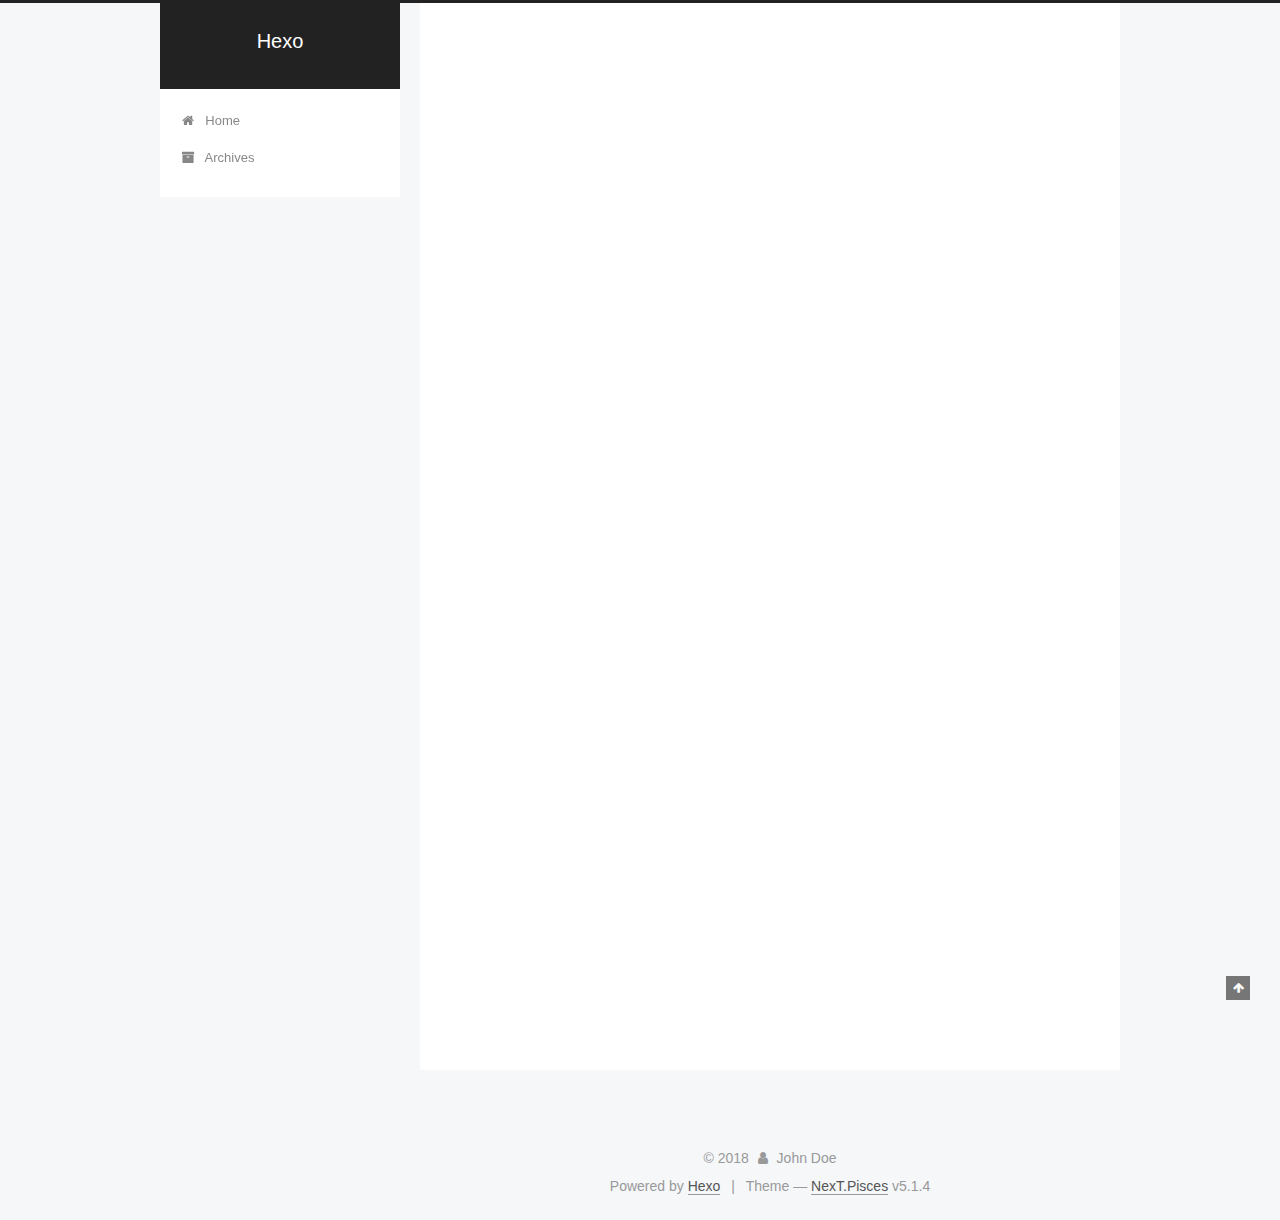
==== commit d87d842e: "Site updated: 2018-07-29 10:37:56" ====
--- a/index.html
+++ b/index.html
@@ -5,7 +5,7 @@
   
 
 
-<html class="theme-next muse use-motion" lang="">
+<html class="theme-next pisces use-motion" lang="">
 <head>
   <meta charset="UTF-8"/>
 <meta http-equiv="X-UA-Compatible" content="IE=edge" />
@@ -93,7 +93,7 @@
   var NexT = window.NexT || {};
   var CONFIG = {
     root: '/',
-    scheme: 'Muse',
+    scheme: 'Pisces',
     version: '5.1.4',
     sidebar: {"position":"left","display":"post","offset":12,"b2t":false,"scrollpercent":false,"onmobile":false},
     fancybox: true,
@@ -449,7 +449,7 @@
 
 
 
-  <div class="theme-info">Theme &mdash; <a class="theme-link" target="_blank" href="https://github.com/iissnan/hexo-theme-next">NexT.Muse</a> v5.1.4</div>
+  <div class="theme-info">Theme &mdash; <a class="theme-link" target="_blank" href="https://github.com/iissnan/hexo-theme-next">NexT.Pisces</a> v5.1.4</div>
 
 
 
@@ -549,6 +549,13 @@
   
   
 
+
+  <script type="text/javascript" src="/js/src/affix.js?v=5.1.4"></script>
+
+  <script type="text/javascript" src="/js/src/schemes/pisces.js?v=5.1.4"></script>
+
+
+
   
 
   
--- a/css/main.css
+++ b/css/main.css
@@ -189,7 +189,7 @@
   font-size: 14px;
   line-height: 2;
   color: #555;
-  background: #fff;
+  background: #f5f7f9;
 }
 @media (max-width: 767px) {
   body {
@@ -653,8 +653,8 @@
 @media (min-width: 992px) {
   .full-image.full-image.full-image.full-image {
     max-width: none;
-    width: 110%;
-    margin: 25px -5%;
+    width: 118%;
+    margin: 0 -9%;
   }
 }
 .blockquote-center,
@@ -940,11 +940,11 @@
   display: inline-block;
   padding: 0 20px;
   font-size: 14px;
-  color: #fff;
-  background: #222;
-  border: 2px solid #222;
+  color: #555;
+  background: #fff;
+  border: 2px solid #555;
   text-decoration: none;
-  border-radius: 0;
+  border-radius: 2px;
   transition-property: background-color;
   transition-duration: 0.2s;
   transition-timing-function: ease-in-out;
@@ -953,8 +953,8 @@
 }
 .btn:hover {
   border-color: #222;
-  color: #222;
-  background: #fff;
+  color: #fff;
+  background: #222;
 }
 .btn +.btn {
   margin: 0 0 8px 8px;
@@ -1066,7 +1066,7 @@
   width: 24px;
   background: #222;
   font-size: 12px;
-  opacity: 1;
+  opacity: 0.6;
   color: #fff;
   cursor: pointer;
   text-align: center;
@@ -1087,7 +1087,7 @@
   }
 }
 .back-to-top.back-to-top-on {
-  bottom: 19px;
+  bottom: 30px;
 }
 .header {
   background: transparent;
@@ -1136,7 +1136,7 @@
 .site-subtitle {
   margin-top: 10px;
   font-size: 13px;
-  color: #999;
+  color: #ddd;
 }
 .use-motion .brand {
   opacity: 0;
@@ -1209,7 +1209,8 @@
   transition-timing-function: ease-in-out;
   transition-delay: 0s;
 }
-.menu .menu-item a:hover {
+.menu .menu-item a:hover,
+.menu-item-active a {
   border-bottom-color: #222;
 }
 .menu .menu-item .fa {
@@ -1738,20 +1739,20 @@
   display: block;
   margin: 0 auto;
   padding: 2px;
-  max-width: 96px;
+  max-width: 120px;
   height: auto;
-  border: 2px solid #333;
+  border: 1px solid #eee;
 }
 .site-author-name {
-  margin: 5px 0 0;
+  margin: 0;
   text-align: center;
-  color: #f5f5f5;
-  font-weight: normal;
+  color: #222;
+  font-weight: 600;
 }
 .site-description {
-  margin-top: 5px;
+  margin-top: 0;
   text-align: center;
-  font-size: 14px;
+  font-size: 13px;
   color: #999;
 }
 .site-state {
@@ -1763,7 +1764,7 @@
 .site-state-item {
   display: inline-block;
   padding: 0 15px;
-  border-left: 1px solid #333;
+  border-left: 1px solid #eee;
 }
 .site-state-item:first-child {
   border-left: none;
@@ -1776,11 +1777,11 @@
   text-align: center;
   color: inherit;
   font-weight: 600;
-  font-size: 18px;
+  font-size: 16px;
 }
 .site-state-item-name {
   font-size: 13px;
-  color: inherit;
+  color: #999;
 }
 .feed-link {
   margin-top: 20px;
@@ -1822,7 +1823,7 @@
   width: 4px;
   height: 4px;
   border-radius: 50%;
-  background: #444ff0;
+  background: #967a40;
 }
 .links-of-blogroll {
   font-size: 13px;
@@ -1860,7 +1861,7 @@
   color: #555;
 }
 .sidebar-nav li:hover {
-  color: #f5f5f5;
+  color: #fc6423;
 }
 .page-post-detail .sidebar-nav-toc {
   padding: 0 5px;
@@ -1869,11 +1870,11 @@
   margin-left: 10px;
 }
 .sidebar-nav .sidebar-nav-active {
-  color: #87daff;
-  border-bottom-color: #87daff;
+  color: #fc6423;
+  border-bottom-color: #fc6423;
 }
 .sidebar-nav .sidebar-nav-active:hover {
-  color: #87daff;
+  color: #fc6423;
 }
 .sidebar-panel {
   display: none;
@@ -1906,12 +1907,12 @@
   transition-timing-function: ease-in-out;
   transition-delay: 0s;
   transition-property: all;
-  color: #999;
-  border-bottom-color: #555;
+  color: #666;
+  border-bottom-color: #ccc;
 }
 .post-toc ol a:hover {
-  color: #ccc;
-  border-bottom-color: #ccc;
+  color: #000;
+  border-bottom-color: #000;
 }
 .post-toc .nav-item {
   overflow: hidden;
@@ -1933,14 +1934,14 @@
   display: block;
 }
 .post-toc .nav .active > a {
-  color: #87daff;
-  border-bottom-color: #87daff;
+  color: #fc6423;
+  border-bottom-color: #fc6423;
 }
 .post-toc .nav .active-current > a {
-  color: #87daff;
+  color: #fc6423;
 }
 .post-toc .nav .active-current > a:hover {
-  color: #87daff;
+  color: #fc6423;
 }
 .footer {
   font-size: 14px;
@@ -2345,6 +2346,16 @@
   transform: translate(-50%, -50%);
   color: #ccc;
 }
+@media (min-width: 768px) and (max-width: 991px) {
+  .busuanzi-count {
+    width: auto;
+  }
+}
+@media (max-width: 767px) {
+  .busuanzi-count {
+    width: auto;
+  }
+}
 .site-uv,
 .site-pv,
 .page-pv {
@@ -2580,83 +2591,403 @@
   }
 }
 .page-post-detail .sidebar-toggle-line {
-  background: #87daff;
+  background: #fc6423;
 }
 .page-post-detail .comments {
   overflow: hidden;
 }
-@media (max-width: 767px) {
-  .header-inner,
-  .container .main-inner,
+.header {
+  position: relative;
+  margin: 0 auto;
+  width: 960px;
+}
+@media (min-width: 768px) and (max-width: 991px) {
+  .header {
+    width: auto;
+  }
+}
+@media (max-width: 767px) {
+  .header {
+    width: auto;
+  }
+}
+.header-inner {
+  position: absolute;
+  top: 0;
+  overflow: hidden;
+  padding: 0;
+  width: 240px;
+  background: #fff;
+  box-shadow: initial;
+  border-radius: initial;
+}
+@media (min-width: 1600px) {
+  .container .header-inner {
+    width: 240px;
+  }
+}
+@media (min-width: 768px) and (max-width: 991px) {
+  .header-inner {
+    position: relative;
+    width: auto;
+    border-radius: initial;
+  }
+}
+@media (max-width: 767px) {
+  .header-inner {
+    position: relative;
+    width: auto;
+    border-radius: initial;
+  }
+}
+.main:before,
+.main:after {
+  content: " ";
+  display: table;
+}
+.main:after {
+  clear: both;
+}
+@media (min-width: 768px) and (max-width: 991px) {
+  .main {
+    padding-bottom: 100px;
+  }
+}
+@media (max-width: 767px) {
+  .main {
+    padding-bottom: 100px;
+  }
+}
+.container .main-inner {
+  width: 960px;
+}
+@media (min-width: 768px) and (max-width: 991px) {
+  .container .main-inner {
+    width: auto;
+  }
+}
+@media (max-width: 767px) {
+  .container .main-inner {
+    width: auto;
+  }
+}
+.content-wrap {
+  float: right;
+  box-sizing: border-box;
+  padding: 40px;
+  width: 700px;
+  background: #fff;
+  min-height: 700px;
+  box-shadow: initial;
+  border-radius: initial;
+}
+@media (min-width: 768px) and (max-width: 991px) {
+  .content-wrap {
+    width: 100%;
+    padding: 20px;
+    border-radius: initial;
+  }
+}
+@media (max-width: 767px) {
+  .content-wrap {
+    width: 100%;
+    padding: 20px;
+    min-height: auto;
+    border-radius: initial;
+  }
+}
+.sidebar {
+  position: static;
+  float: left;
+  margin-top: 300px;
+  width: 240px;
+  background: #f5f7f9;
+  box-shadow: none;
+}
+@media (min-width: 768px) and (max-width: 991px) {
+  .sidebar {
+    display: none;
+  }
+}
+@media (max-width: 767px) {
+  .sidebar {
+    display: none;
+  }
+}
+.sidebar-toggle {
+  display: none;
+}
+.footer-inner {
+  width: 960px;
+  padding-left: 260px;
+}
+@media (min-width: 768px) and (max-width: 991px) {
   .footer-inner {
     width: auto;
-  }
-}
-embed {
-  display: block;
-  margin: 0px auto 25px auto;
-}
-.custom-logo .site-meta-headline {
-  text-align: center;
-}
-.custom-logo .brand {
+    padding-left: 0 !important;
+    padding-right: 0 !important;
+  }
+}
+@media (max-width: 767px) {
+  .footer-inner {
+    width: auto;
+    padding-left: 0 !important;
+    padding-right: 0 !important;
+  }
+}
+.sidebar-position-right .header-inner {
+  right: 0;
+}
+.sidebar-position-right .content-wrap {
+  float: left;
+}
+.sidebar-position-right .sidebar {
+  float: right;
+}
+.sidebar-position-right .footer-inner {
+  padding-left: 0;
+  padding-right: 260px;
+}
+.site-brand-wrapper {
+  position: relative;
+}
+.site-meta {
+  padding: 20px 0;
+  color: #fff;
+  background: #222;
+}
+@media (min-width: 768px) and (max-width: 991px) {
+  .site-meta {
+    box-shadow: 0 0 16px rgba(0,0,0,0.5);
+  }
+}
+@media (max-width: 767px) {
+  .site-meta {
+    box-shadow: 0 0 16px rgba(0,0,0,0.5);
+  }
+}
+.brand {
+  padding: 0;
   background: none;
 }
-.custom-logo .site-title {
-  margin: 10px auto 0;
-  font-size: 24px;
-  color: #222;
-}
-.custom-logo .site-title a {
-  border: none;
-}
-.custom-logo-image {
-  margin: 0 auto;
-  padding: 5px;
-  max-width: 150px;
-  background: #fff;
-}
-@media (max-width: 767px) {
-  .site-nav {
-    position: absolute;
-    left: 0;
-    top: 52px;
-    margin: 0;
-    width: 100%;
-    padding: 0;
-    background: #fff;
-    border-bottom: 1px solid #ddd;
-    z-index: 1030;
-  }
-}
-@media (max-width: 767px) {
-  .menu {
-    text-align: left;
-  }
-}
-@media (max-width: 767px) {
-  .menu .menu-item {
-    display: block;
-    margin: 0 10px;
-    vertical-align: top;
-  }
-}
-@media (max-width: 767px) {
-  .menu .menu-item br {
-    display: none;
-  }
-}
-@media (max-width: 767px) {
-  .menu .menu-item a {
-    padding: 5px 10px;
-  }
-}
-.menu .menu-item .fa {
-  margin-right: 0;
+.brand:hover {
+  color: #fff;
+}
+.site-subtitle {
+  margin: 10px 10px 0;
+  font-weight: initial;
 }
 .site-search form {
   display: none;
 }
+.site-nav {
+  border-top: none;
+}
+@media (min-width: 768px) and (max-width: 991px) {
+  .site-nav {
+    display: none !important;
+  }
+}
+@media (min-width: 768px) and (max-width: 991px) {
+  .site-nav-on {
+    display: block !important;
+  }
+}
+.menu .menu-item {
+  display: block;
+  margin: 0;
+}
+.menu .menu-item a {
+  position: relative;
+  box-sizing: border-box;
+  padding: 5px 20px;
+  text-align: left;
+  line-height: inherit;
+  transition-property: background-color;
+  transition-duration: 0.2s;
+  transition-timing-function: ease-in-out;
+  transition-delay: 0s;
+}
+.menu .menu-item a:hover,
+.menu-item-active a {
+  background: #f9f9f9;
+  border-bottom-color: #fff;
+}
+.menu .menu-item br {
+  display: none;
+}
+.menu-item-active a:after {
+  content: " ";
+  position: absolute;
+  top: 50%;
+  margin-top: -3px;
+  right: 15px;
+  width: 6px;
+  height: 6px;
+  border-radius: 50%;
+  background-color: #bbb;
+}
+.btn-bar {
+  background-color: #fff;
+}
+.site-nav-toggle {
+  left: 20px;
+  top: 50%;
+  -webkit-transform: translateY(-50%);
+  -webkit-transform: translateY(-50%);
+  -moz-transform: translateY(-50%);
+  -ms-transform: translateY(-50%);
+  -o-transform: translateY(-50%);
+  transform: translateY(-50%);
+}
+@media (min-width: 768px) and (max-width: 991px) {
+  .site-nav-toggle {
+    display: block;
+  }
+}
+.use-motion .sidebar .motion-element {
+  opacity: 1;
+}
+.sidebar {
+  margin-left: -100%;
+  right: auto;
+  bottom: auto;
+  -webkit-transform: none;
+}
+.sidebar-inner {
+  box-sizing: border-box;
+  width: 240px;
+  color: #555;
+  background: #fff;
+  box-shadow: initial;
+  border-radius: initial;
+  opacity: 0;
+}
+.sidebar-inner.affix {
+  position: fixed;
+  top: 12px;
+}
+.sidebar-inner.affix-bottom {
+  position: absolute;
+}
+.site-overview {
+  text-align: left;
+}
+.site-author:before,
+.site-author:after {
+  content: " ";
+  display: table;
+}
+.site-author:after {
+  clear: both;
+}
+.sidebar a {
+  color: #555;
+}
+.sidebar a:hover {
+  color: #222;
+}
+.site-state-item {
+  padding: 0 10px;
+}
+.links-of-author-item a:before {
+  display: none;
+}
+.links-of-author-item a {
+  border-bottom: none;
+  text-decoration: underline;
+}
+.feed-link {
+  border-top: 1px dotted #ccc;
+  border-bottom: 1px dotted #ccc;
+  text-align: center;
+}
+.feed-link a {
+  display: block;
+  color: #fc6423;
+  border: none;
+}
+.feed-link a:hover {
+  background: none;
+  color: #e34603;
+}
+.feed-link a:hover i {
+  color: #e34603;
+}
+.links-of-author {
+  display: flex;
+  flex-wrap: wrap;
+  justify-content: center;
+}
+.links-of-author-item {
+  margin: 5px 0 0;
+  width: 50%;
+}
+.links-of-author-item a {
+  max-width: 216px;
+  box-sizing: border-box;
+  display: inline-block;
+  margin-right: 0;
+  margin-bottom: 0;
+  padding: 0 5px;
+  overflow: hidden;
+  white-space: nowrap;
+  text-overflow: ellipsis;
+}
+.links-of-author-item a {
+  display: block;
+  text-decoration: none;
+}
+.links-of-author-item a:hover {
+  border-radius: 4px;
+  background: #eee;
+}
+.links-of-author-item .fa {
+  margin-right: 2px;
+  font-size: 16px;
+}
+.links-of-author-item .fa-globe {
+  font-size: 15px;
+}
+.links-of-blogroll {
+  text-align: center;
+  margin-top: 20px;
+  padding: 3px 0 0;
+  border-top: 1px dotted #ccc;
+}
+.links-of-blogroll-title {
+  margin-top: 0;
+}
+.links-of-blogroll-item {
+  padding: 0;
+}
+.links-of-blogroll-inline:before,
+.links-of-blogroll-inline:after {
+  content: " ";
+  display: table;
+}
+.links-of-blogroll-inline:after {
+  clear: both;
+}
 .links-of-blogroll-inline .links-of-blogroll-item {
-  display: inline-block;
-}
+  margin: 5px 0 0;
+  width: 50%;
+  display: inline-block;
+  width: unset;
+}
+.links-of-blogroll-inline .links-of-blogroll-item a {
+  max-width: 216px;
+  box-sizing: border-box;
+  display: inline-block;
+  margin-right: 0;
+  margin-bottom: 0;
+  padding: 0 5px;
+  overflow: hidden;
+  white-space: nowrap;
+  text-overflow: ellipsis;
+}
+@media (max-width: 767px) {
+  .post-body {
+    text-align: justify;
+  }
+}
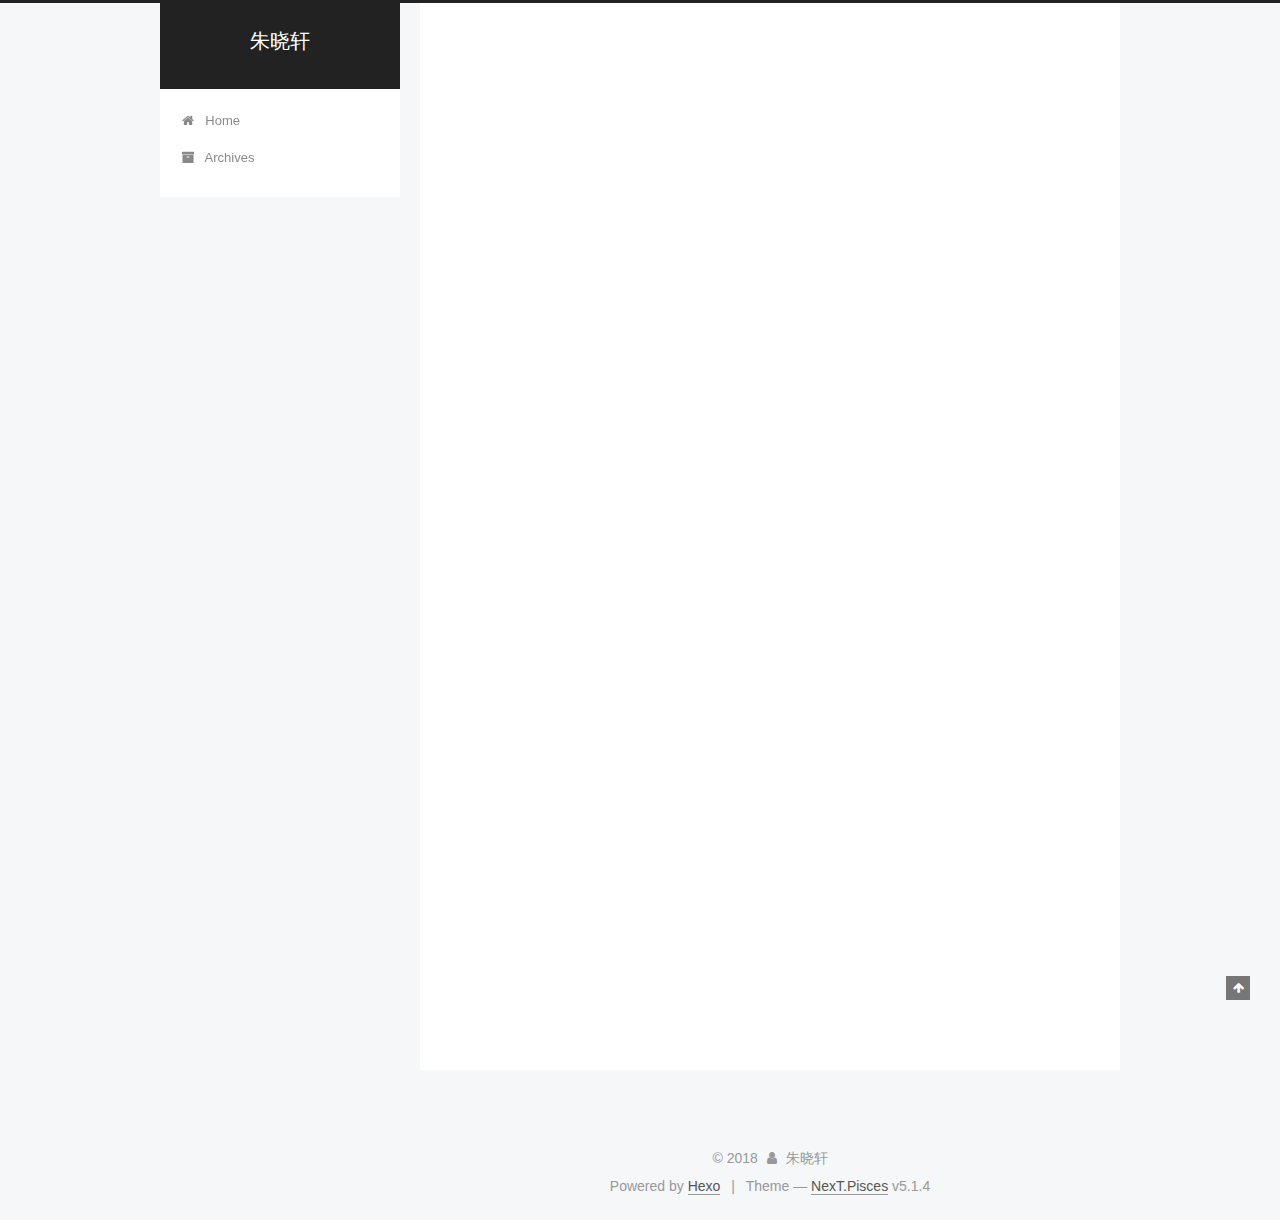
==== commit 3d386c7a: "Site updated: 2018-07-29 10:51:50" ====
--- a/index.html
+++ b/index.html
@@ -80,12 +80,12 @@
 
 
 <meta property="og:type" content="website">
-<meta property="og:title" content="Hexo">
+<meta property="og:title" content="朱晓轩">
 <meta property="og:url" content="http://yoursite.com/index.html">
-<meta property="og:site_name" content="Hexo">
+<meta property="og:site_name" content="朱晓轩">
 <meta property="og:locale" content="default">
 <meta name="twitter:card" content="summary">
-<meta name="twitter:title" content="Hexo">
+<meta name="twitter:title" content="朱晓轩">
 
 
 
@@ -121,7 +121,7 @@
 
 
 
-  <title>Hexo</title>
+  <title>朱晓轩</title>
   
 
 
@@ -152,7 +152,7 @@
     <div class="custom-logo-site-title">
       <a href="/"  class="brand" rel="start">
         <span class="logo-line-before"><i></i></span>
-        <span class="site-title">Hexo</span>
+        <span class="site-title">朱晓轩</span>
         <span class="logo-line-after"><i></i></span>
       </a>
     </div>
@@ -232,13 +232,13 @@
     <link itemprop="mainEntityOfPage" href="http://yoursite.com/2018/07/29/hello-world/">
 
     <span hidden itemprop="author" itemscope itemtype="http://schema.org/Person">
-      <meta itemprop="name" content="John Doe">
+      <meta itemprop="name" content="朱晓轩">
       <meta itemprop="description" content="">
       <meta itemprop="image" content="/images/avatar.gif">
     </span>
 
     <span hidden itemprop="publisher" itemscope itemtype="http://schema.org/Organization">
-      <meta itemprop="name" content="Hexo">
+      <meta itemprop="name" content="朱晓轩">
     </span>
 
     
@@ -379,7 +379,7 @@
         <div class="site-overview">
           <div class="site-author motion-element" itemprop="author" itemscope itemtype="http://schema.org/Person">
             
-              <p class="site-author-name" itemprop="name">John Doe</p>
+              <p class="site-author-name" itemprop="name">朱晓轩</p>
               <p class="site-description motion-element" itemprop="description"></p>
           </div>
 
@@ -435,7 +435,7 @@
   <span class="with-love">
     <i class="fa fa-user"></i>
   </span>
-  <span class="author" itemprop="copyrightHolder">John Doe</span>
+  <span class="author" itemprop="copyrightHolder">朱晓轩</span>
 
   
 </div>
--- a/css/main.css
+++ b/css/main.css
@@ -1823,7 +1823,7 @@
   width: 4px;
   height: 4px;
   border-radius: 50%;
-  background: #967a40;
+  background: #901dff;
 }
 .links-of-blogroll {
   font-size: 13px;
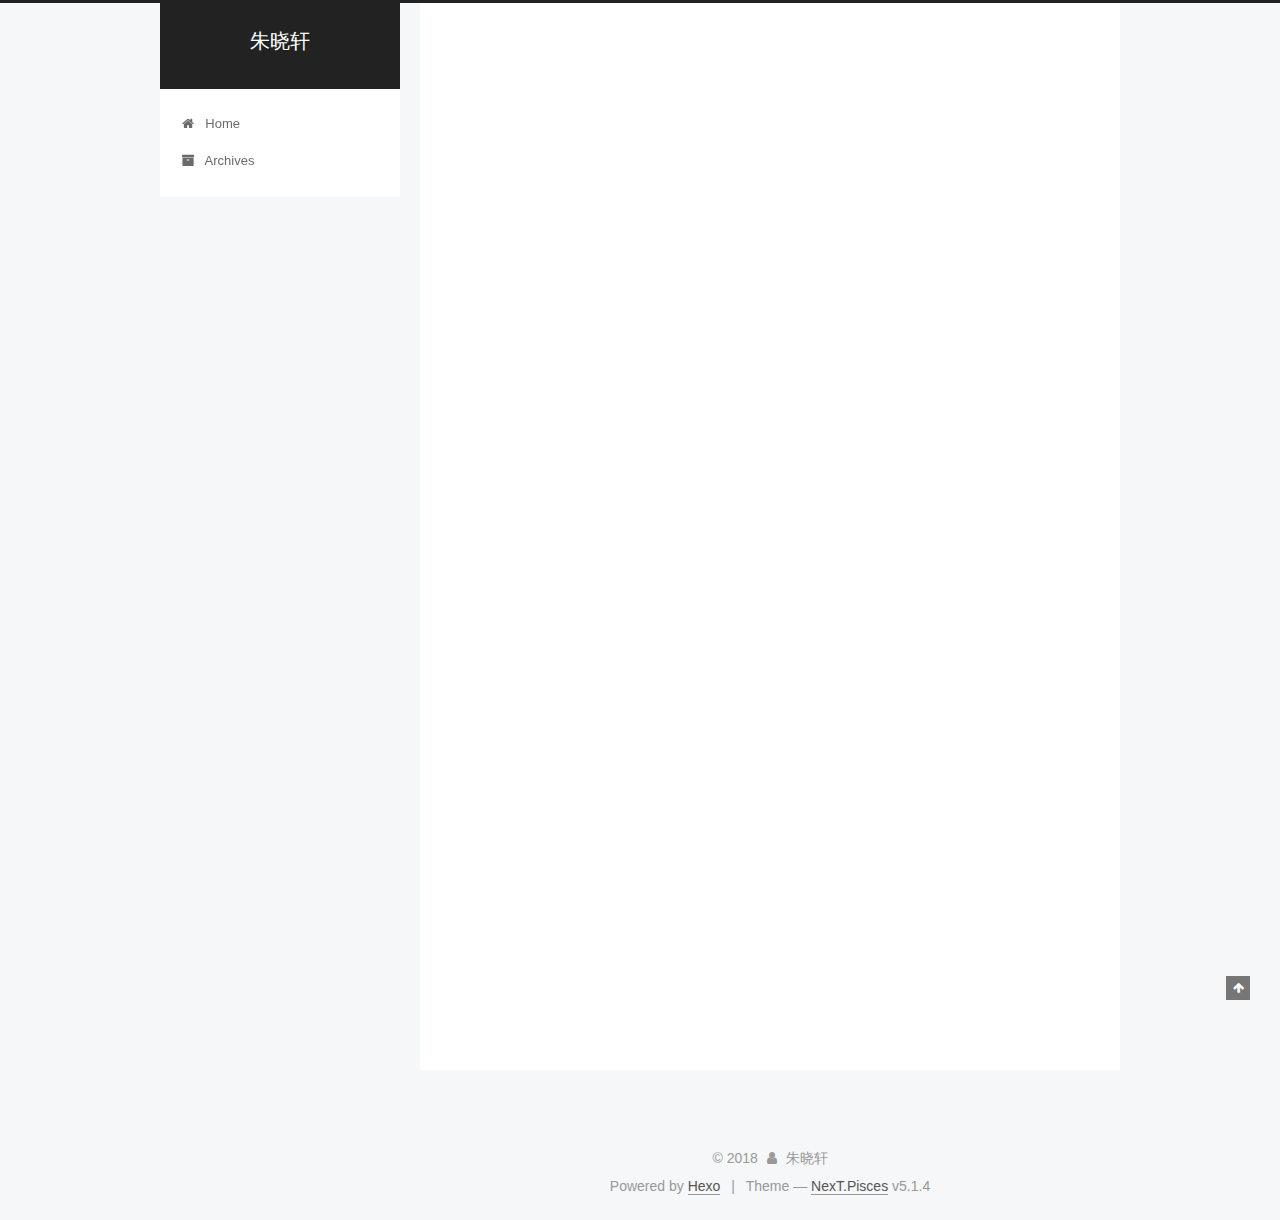
==== commit 74b59c48: "Site updated: 2018-07-29 11:24:58" ====
--- a/index.html
+++ b/index.html
@@ -79,13 +79,16 @@
 
 
 
+<meta name="description" content="描述">
 <meta property="og:type" content="website">
 <meta property="og:title" content="朱晓轩">
 <meta property="og:url" content="http://yoursite.com/index.html">
 <meta property="og:site_name" content="朱晓轩">
+<meta property="og:description" content="描述">
 <meta property="og:locale" content="default">
 <meta name="twitter:card" content="summary">
 <meta name="twitter:title" content="朱晓轩">
+<meta name="twitter:description" content="描述">
 
 
 
@@ -380,7 +383,7 @@
           <div class="site-author motion-element" itemprop="author" itemscope itemtype="http://schema.org/Person">
             
               <p class="site-author-name" itemprop="name">朱晓轩</p>
-              <p class="site-description motion-element" itemprop="description"></p>
+              <p class="site-description motion-element" itemprop="description">描述</p>
           </div>
 
           <nav class="site-state motion-element">
--- a/css/main.css
+++ b/css/main.css
@@ -1823,7 +1823,7 @@
   width: 4px;
   height: 4px;
   border-radius: 50%;
-  background: #901dff;
+  background: #ff8c74;
 }
 .links-of-blogroll {
   font-size: 13px;
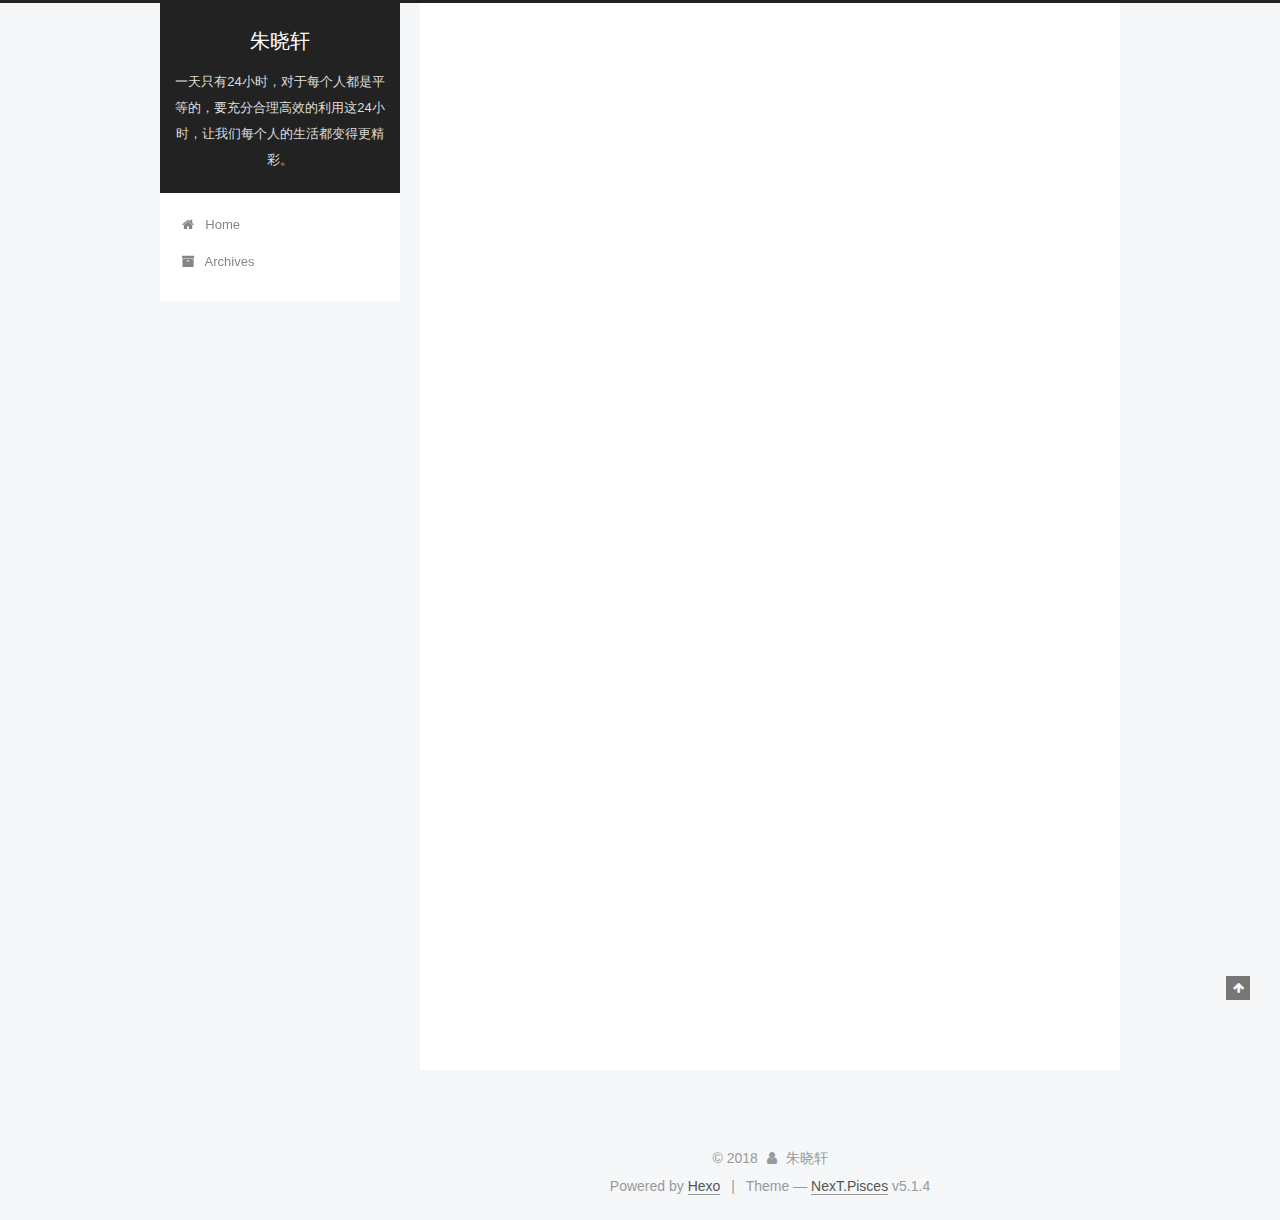
==== commit abddad70: "Site updated: 2018-07-29 11:25:56" ====
--- a/index.html
+++ b/index.html
@@ -79,16 +79,16 @@
 
 
 
-<meta name="description" content="描述">
+<meta name="description" content="我的微信公众号:神秘而伟大">
 <meta property="og:type" content="website">
 <meta property="og:title" content="朱晓轩">
 <meta property="og:url" content="http://yoursite.com/index.html">
 <meta property="og:site_name" content="朱晓轩">
-<meta property="og:description" content="描述">
+<meta property="og:description" content="我的微信公众号:神秘而伟大">
 <meta property="og:locale" content="default">
 <meta name="twitter:card" content="summary">
 <meta name="twitter:title" content="朱晓轩">
-<meta name="twitter:description" content="描述">
+<meta name="twitter:description" content="我的微信公众号:神秘而伟大">
 
 
 
@@ -160,7 +160,7 @@
       </a>
     </div>
       
-        <p class="site-subtitle"></p>
+        <p class="site-subtitle">一天只有24小时，对于每个人都是平等的，要充分合理高效的利用这24小时，让我们每个人的生活都变得更精彩。</p>
       
   </div>
 
@@ -383,7 +383,7 @@
           <div class="site-author motion-element" itemprop="author" itemscope itemtype="http://schema.org/Person">
             
               <p class="site-author-name" itemprop="name">朱晓轩</p>
-              <p class="site-description motion-element" itemprop="description">描述</p>
+              <p class="site-description motion-element" itemprop="description">我的微信公众号:神秘而伟大</p>
           </div>
 
           <nav class="site-state motion-element">
--- a/css/main.css
+++ b/css/main.css
@@ -1823,7 +1823,7 @@
   width: 4px;
   height: 4px;
   border-radius: 50%;
-  background: #ff8c74;
+  background: #71d5ff;
 }
 .links-of-blogroll {
   font-size: 13px;
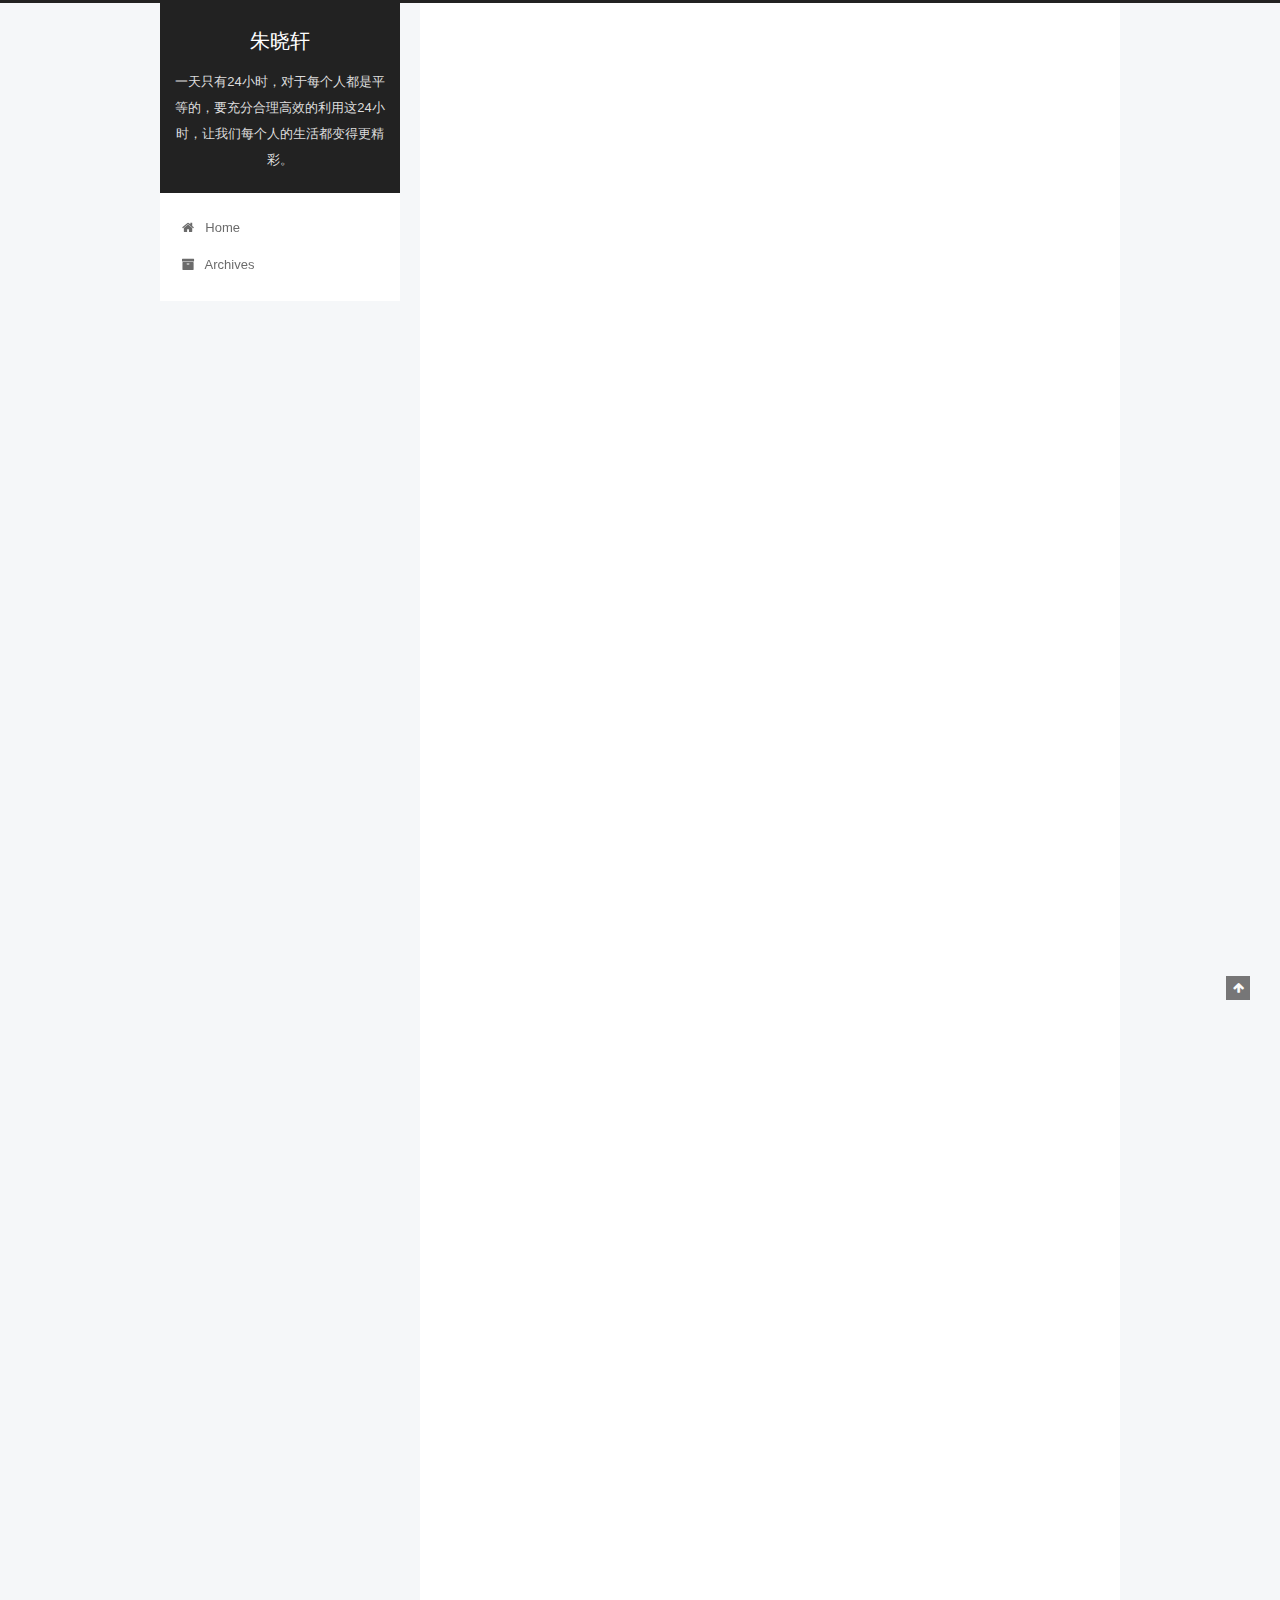
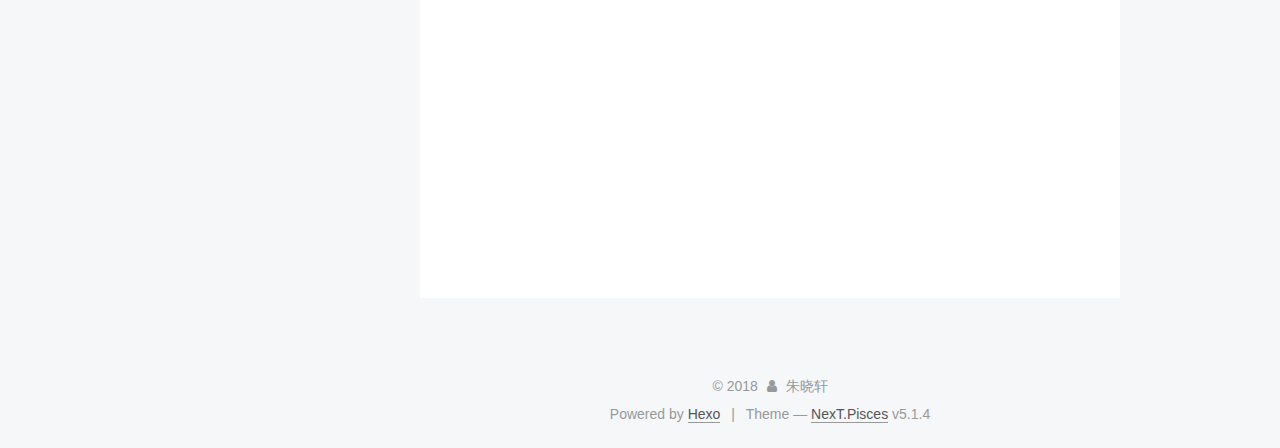
==== commit 8b9b4e7c: "Site updated: 2018-07-29 20:59:30" ====
--- a/index.html
+++ b/index.html
@@ -251,7 +251,7 @@
         
           <h1 class="post-title" itemprop="name headline">
                 
-                <a class="post-title-link" href="/2018/07/29/hello-world/" itemprop="url">Hello World</a></h1>
+                <a class="post-title-link" href="/2018/07/29/hello-world/" itemprop="url">搭建自己的博客</a></h1>
         
 
         <div class="post-meta">
@@ -263,7 +263,7 @@
               
                 <span class="post-meta-item-text">Posted on</span>
               
-              <time title="Post created" itemprop="dateCreated datePublished" datetime="2018-07-29T10:19:51+08:00">
+              <time title="Post created" itemprop="dateCreated datePublished" datetime="2018-07-29T20:02:18+08:00">
                 2018-07-29
               </time>
             
@@ -303,8 +303,15 @@
       
         
           
-            <p>Welcome to <a href="https://hexo.io/" target="_blank" rel="noopener">Hexo</a>! This is your very first post. Check <a href="https://hexo.io/docs/" target="_blank" rel="noopener">documentation</a> for more info. If you get any problems when using Hexo, you can find the answer in <a href="https://hexo.io/docs/troubleshooting.html" target="_blank" rel="noopener">troubleshooting</a> or you can ask me on <a href="https://github.com/hexojs/hexo/issues" target="_blank" rel="noopener">GitHub</a>.</p>
-<h2 id="Quick-Start"><a href="#Quick-Start" class="headerlink" title="Quick Start"></a>Quick Start</h2><h3 id="Create-a-new-post"><a href="#Create-a-new-post" class="headerlink" title="Create a new post"></a>Create a new post</h3><figure class="highlight bash"><table><tr><td class="gutter"><pre><span class="line">1</span><br></pre></td><td class="code"><pre><span class="line">$ hexo new <span class="string">"My New Post"</span></span><br></pre></td></tr></table></figure>
+            <h2 id="用Hexo在本地搭建一个博客"><a href="#用Hexo在本地搭建一个博客" class="headerlink" title="用Hexo在本地搭建一个博客"></a>用Hexo在本地搭建一个博客</h2><h3 id="搭建环境"><a href="#搭建环境" class="headerlink" title="搭建环境"></a>搭建环境</h3><p>1.安装node.js</p>
+<p><a href="http://nodejs.cn/看一下官网，安装应该不难。" target="_blank" rel="noopener">http://nodejs.cn/看一下官网，安装应该不难。</a></p>
+<p>2.安装git</p>
+<p><a href="https://git-scm.com/downloads下载下来安装，很简单。" target="_blank" rel="noopener">https://git-scm.com/downloads下载下来安装，很简单。</a></p>
+<p>3.使用npm安装Hexo<br><figure class="highlight plain"><table><tr><td class="gutter"><pre><span class="line">1</span><br></pre></td><td class="code"><pre><span class="line">npm install -g hexo-cli</span><br></pre></td></tr></table></figure></p>
+<p>没有翻墙的同学可以使用淘宝镜像来安装<br><figure class="highlight plain"><table><tr><td class="gutter"><pre><span class="line">1</span><br></pre></td><td class="code"><pre><span class="line">npm install -g cnpm --registry=https://registry.npm.taobao.org</span><br></pre></td></tr></table></figure></p>
+<p>配置一下就ok了，以后只需要通过cnpm命令来安装了，会快很多，例如：<br><figure class="highlight plain"><table><tr><td class="gutter"><pre><span class="line">1</span><br></pre></td><td class="code"><pre><span class="line">cnpm install -g hexo-cli</span><br></pre></td></tr></table></figure></p>
+<h3 id="快速开始"><a href="#快速开始" class="headerlink" title="快速开始"></a>快速开始</h3><p>OK，环境已经配置好了。接下来让我开始真正的操作吧。</p>
+<p>1.随便找个文件夹下打开终端,输入<br><figure class="highlight plain"><table><tr><td class="gutter"><pre><span class="line">1</span><br><span class="line">2</span><br><span class="line">3</span><br><span class="line">4</span><br><span class="line">5</span><br><span class="line">6</span><br><span class="line">7</span><br><span class="line">8</span><br><span class="line">9</span><br><span class="line">10</span><br><span class="line">11</span><br><span class="line">12</span><br><span class="line">13</span><br><span class="line">14</span><br></pre></td><td class="code"><pre><span class="line">hexo i myblog //init的缩写 myblog是项目名</span><br><span class="line">cd blog //切换到站点根目录</span><br><span class="line">hexo g //generetor的缩写</span><br><span class="line">hexo s //server的缩写</span><br><span class="line">```   </span><br><span class="line">好了，至此，本地博客已经搭建起来了，只是本地，别人看不到的,到浏览器输入 localhost:4000 看看。</span><br><span class="line"></span><br><span class="line"></span><br><span class="line">## Quick Start</span><br><span class="line"></span><br><span class="line">### Create a new post</span><br><span class="line"></span><br><span class="line">``` bash</span><br><span class="line">$ hexo new &quot;My New Post&quot;</span><br></pre></td></tr></table></figure></p>
 <p>More info: <a href="https://hexo.io/docs/writing.html" target="_blank" rel="noopener">Writing</a></p>
 <h3 id="Run-server"><a href="#Run-server" class="headerlink" title="Run server"></a>Run server</h3><figure class="highlight bash"><table><tr><td class="gutter"><pre><span class="line">1</span><br></pre></td><td class="code"><pre><span class="line">$ hexo server</span><br></pre></td></tr></table></figure>
 <p>More info: <a href="https://hexo.io/docs/server.html" target="_blank" rel="noopener">Server</a></p>
--- a/css/main.css
+++ b/css/main.css
@@ -1823,7 +1823,7 @@
   width: 4px;
   height: 4px;
   border-radius: 50%;
-  background: #71d5ff;
+  background: #ffe5ff;
 }
 .links-of-blogroll {
   font-size: 13px;
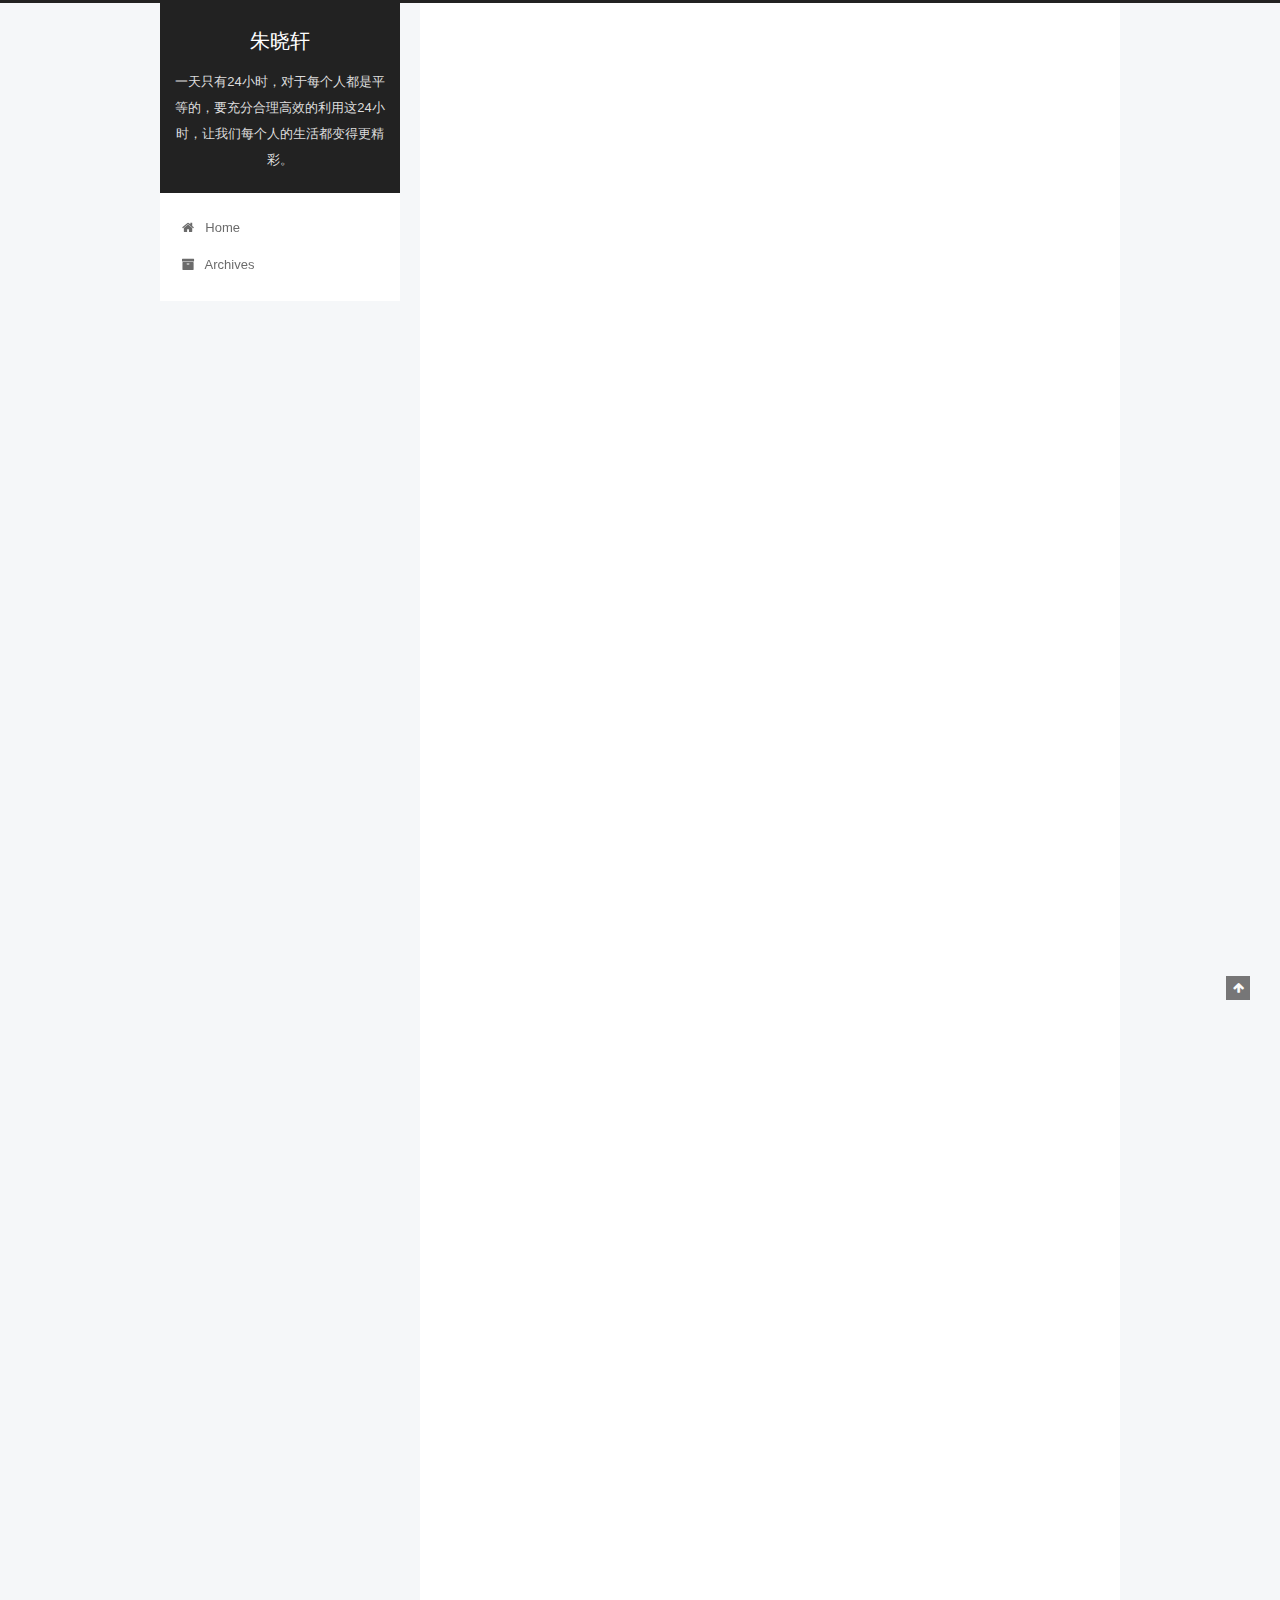
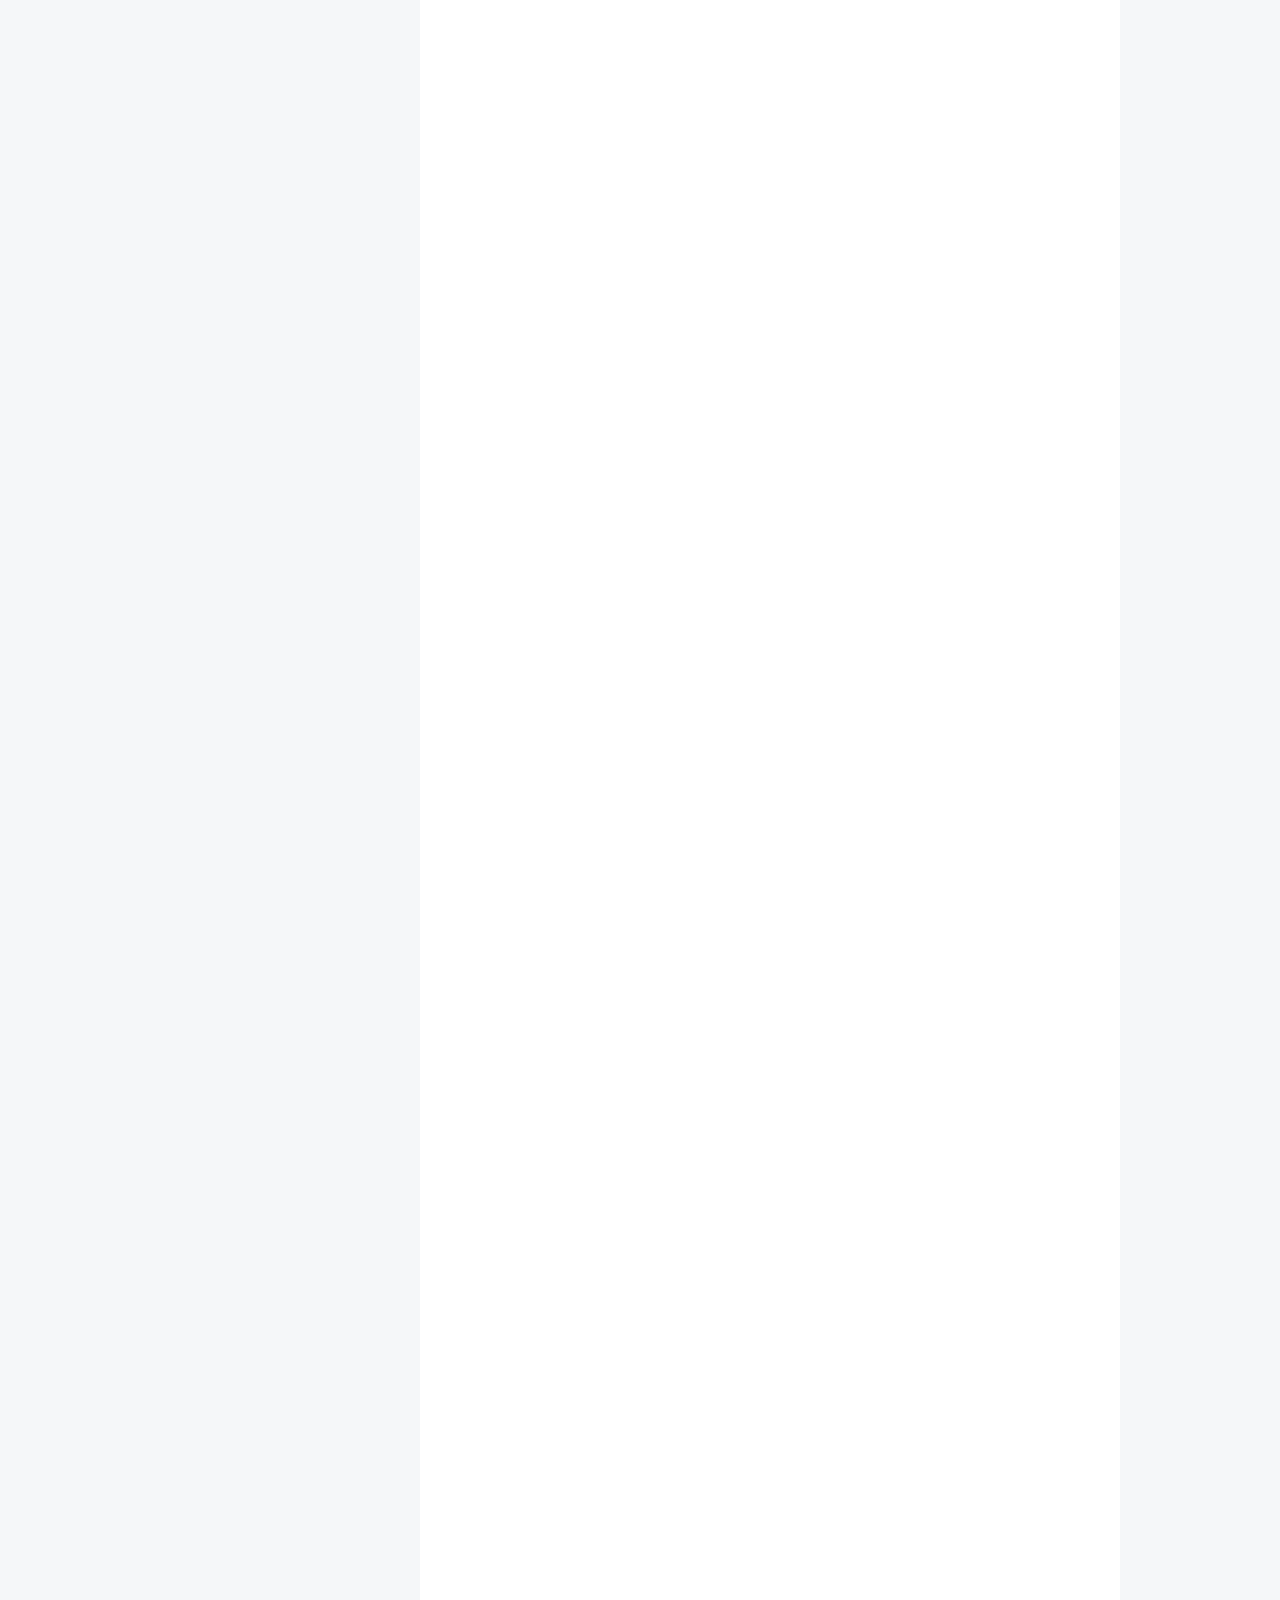
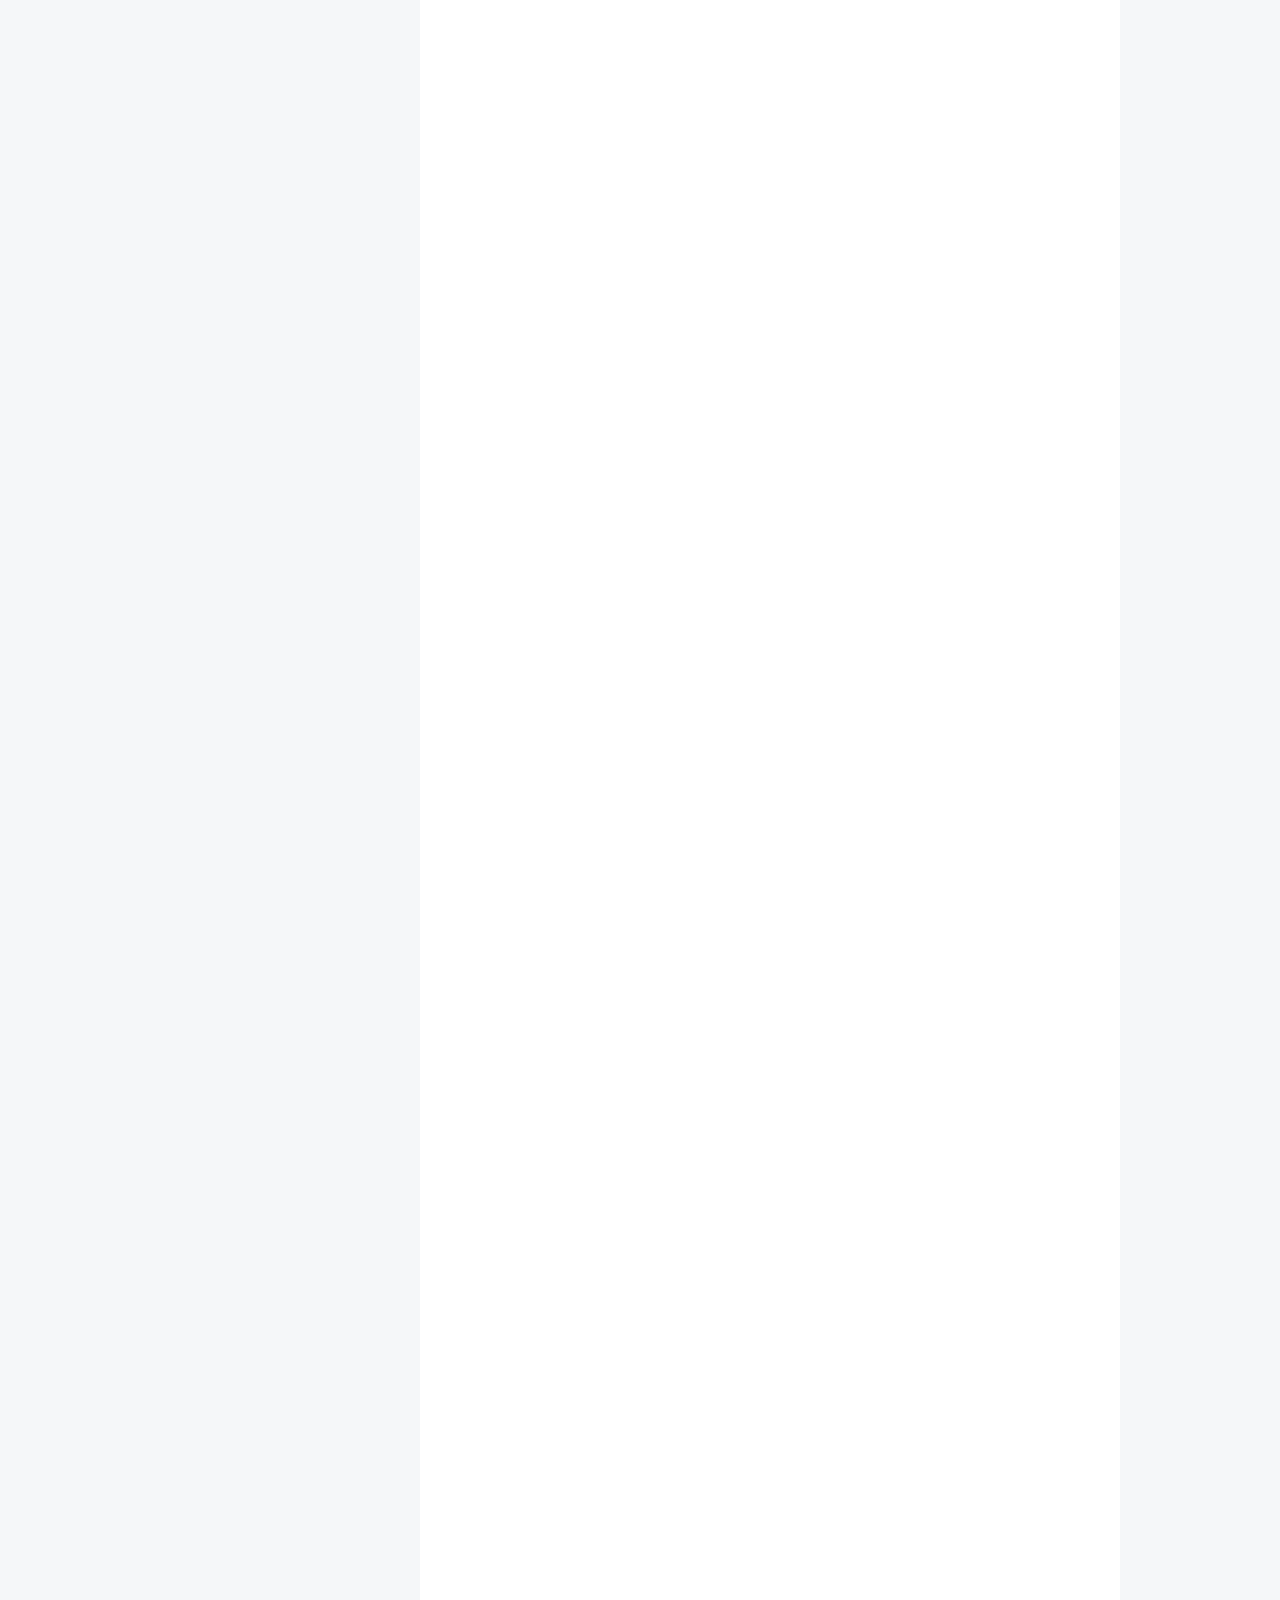
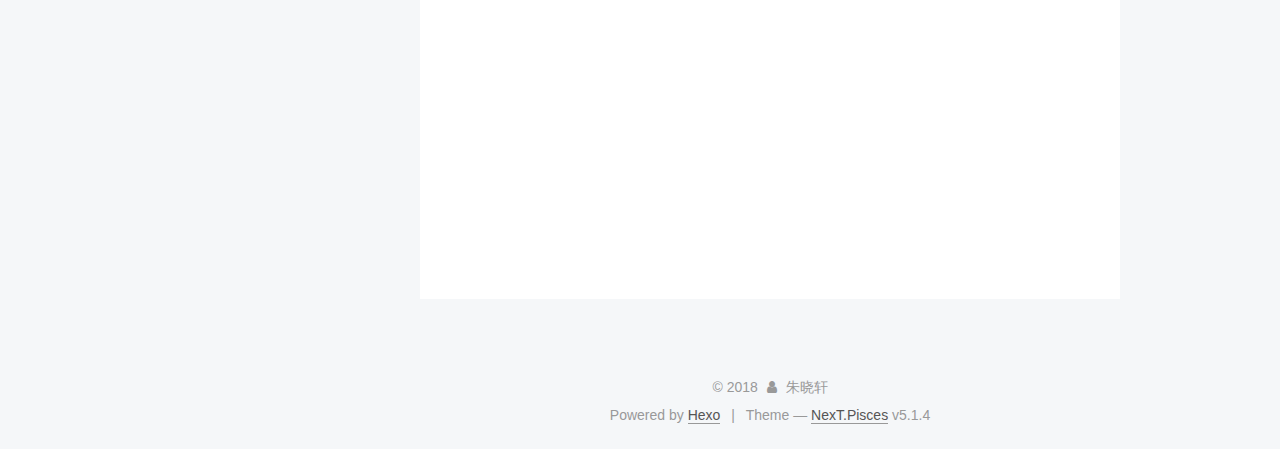
==== commit 61400482: "Site updated: 2018-07-29 21:00:43" ====
--- a/index.html
+++ b/index.html
@@ -232,7 +232,7 @@
   
   
   <div class="post-block">
-    <link itemprop="mainEntityOfPage" href="http://yoursite.com/2018/07/29/hello-world/">
+    <link itemprop="mainEntityOfPage" href="http://yoursite.com/2018/07/29/hexoStudy/">
 
     <span hidden itemprop="author" itemscope itemtype="http://schema.org/Person">
       <meta itemprop="name" content="朱晓轩">
@@ -251,7 +251,7 @@
         
           <h1 class="post-title" itemprop="name headline">
                 
-                <a class="post-title-link" href="/2018/07/29/hello-world/" itemprop="url">搭建自己的博客</a></h1>
+                <a class="post-title-link" href="/2018/07/29/hexoStudy/" itemprop="url">搭建自己的博客</a></h1>
         
 
         <div class="post-meta">
@@ -263,7 +263,7 @@
               
                 <span class="post-meta-item-text">Posted on</span>
               
-              <time title="Post created" itemprop="dateCreated datePublished" datetime="2018-07-29T20:02:18+08:00">
+              <time title="Post created" itemprop="dateCreated datePublished" datetime="2018-07-29T20:52:14+08:00">
                 2018-07-29
               </time>
             
@@ -311,14 +311,26 @@
 <p>没有翻墙的同学可以使用淘宝镜像来安装<br><figure class="highlight plain"><table><tr><td class="gutter"><pre><span class="line">1</span><br></pre></td><td class="code"><pre><span class="line">npm install -g cnpm --registry=https://registry.npm.taobao.org</span><br></pre></td></tr></table></figure></p>
 <p>配置一下就ok了，以后只需要通过cnpm命令来安装了，会快很多，例如：<br><figure class="highlight plain"><table><tr><td class="gutter"><pre><span class="line">1</span><br></pre></td><td class="code"><pre><span class="line">cnpm install -g hexo-cli</span><br></pre></td></tr></table></figure></p>
 <h3 id="快速开始"><a href="#快速开始" class="headerlink" title="快速开始"></a>快速开始</h3><p>OK，环境已经配置好了。接下来让我开始真正的操作吧。</p>
-<p>1.随便找个文件夹下打开终端,输入<br><figure class="highlight plain"><table><tr><td class="gutter"><pre><span class="line">1</span><br><span class="line">2</span><br><span class="line">3</span><br><span class="line">4</span><br><span class="line">5</span><br><span class="line">6</span><br><span class="line">7</span><br><span class="line">8</span><br><span class="line">9</span><br><span class="line">10</span><br><span class="line">11</span><br><span class="line">12</span><br><span class="line">13</span><br><span class="line">14</span><br></pre></td><td class="code"><pre><span class="line">hexo i myblog //init的缩写 myblog是项目名</span><br><span class="line">cd blog //切换到站点根目录</span><br><span class="line">hexo g //generetor的缩写</span><br><span class="line">hexo s //server的缩写</span><br><span class="line">```   </span><br><span class="line">好了，至此，本地博客已经搭建起来了，只是本地，别人看不到的,到浏览器输入 localhost:4000 看看。</span><br><span class="line"></span><br><span class="line"></span><br><span class="line">## Quick Start</span><br><span class="line"></span><br><span class="line">### Create a new post</span><br><span class="line"></span><br><span class="line">``` bash</span><br><span class="line">$ hexo new &quot;My New Post&quot;</span><br></pre></td></tr></table></figure></p>
-<p>More info: <a href="https://hexo.io/docs/writing.html" target="_blank" rel="noopener">Writing</a></p>
-<h3 id="Run-server"><a href="#Run-server" class="headerlink" title="Run server"></a>Run server</h3><figure class="highlight bash"><table><tr><td class="gutter"><pre><span class="line">1</span><br></pre></td><td class="code"><pre><span class="line">$ hexo server</span><br></pre></td></tr></table></figure>
-<p>More info: <a href="https://hexo.io/docs/server.html" target="_blank" rel="noopener">Server</a></p>
-<h3 id="Generate-static-files"><a href="#Generate-static-files" class="headerlink" title="Generate static files"></a>Generate static files</h3><figure class="highlight bash"><table><tr><td class="gutter"><pre><span class="line">1</span><br></pre></td><td class="code"><pre><span class="line">$ hexo generate</span><br></pre></td></tr></table></figure>
-<p>More info: <a href="https://hexo.io/docs/generating.html" target="_blank" rel="noopener">Generating</a></p>
-<h3 id="Deploy-to-remote-sites"><a href="#Deploy-to-remote-sites" class="headerlink" title="Deploy to remote sites"></a>Deploy to remote sites</h3><figure class="highlight bash"><table><tr><td class="gutter"><pre><span class="line">1</span><br></pre></td><td class="code"><pre><span class="line">$ hexo deploy</span><br></pre></td></tr></table></figure>
-<p>More info: <a href="https://hexo.io/docs/deployment.html" target="_blank" rel="noopener">Deployment</a></p>
+<p>1.随便找个文件夹下打开终端,输入<br><figure class="highlight plain"><table><tr><td class="gutter"><pre><span class="line">1</span><br><span class="line">2</span><br><span class="line">3</span><br><span class="line">4</span><br></pre></td><td class="code"><pre><span class="line">hexo i myblog //init的缩写 myblog是项目名</span><br><span class="line">cd blog //切换到站点根目录</span><br><span class="line">hexo g //generetor的缩写</span><br><span class="line">hexo s //server的缩写</span><br></pre></td></tr></table></figure></p>
+<p>好了，至此，本地博客已经搭建起来了，只是本地，别人看不到的,到浏览器输入 localhost:4000 看看。<br><img src="/2018/07/29/hexoStudy/hexo_run_success.jpg" alt=""></p>
+<p>附上一张成功运行的图片。看到此页面的时候说明你的本地环境已经成功运行起来了。</p>
+<p>下面我们把自己的博客部署到github上。开启我们的学(zhuang)习(bi)之路。</p>
+<h2 id="部署github博客"><a href="#部署github博客" class="headerlink" title="部署github博客"></a>部署github博客</h2><p>没有github账号的可以先去注册一个：</p>
+<p>地址：<a href="https://github.com/" target="_blank" rel="noopener">https://github.com/</a></p>
+<p>有的话就直接登陆啦。<br><img src="/2018/07/29/hexoStudy/git_create.jpg" alt=""></p>
+<h2 id="查看-SSh"><a href="#查看-SSh" class="headerlink" title="查看 SSh"></a>查看 SSh</h2><p>SSH 公钥默认储存在账户的主目录下的 ~/.ssh 目录。 进入 .ssh 目录下，命令行：<br>查看，如果返回 id_rsa 和 id_rsa.pub，说明已经有 SSH 公钥。</p>
+<h2 id="生成SSH密钥"><a href="#生成SSH密钥" class="headerlink" title="生成SSH密钥"></a>生成SSH密钥</h2><p>没有的就生成密钥</p>
+<figure class="highlight plain"><table><tr><td class="gutter"><pre><span class="line">1</span><br></pre></td><td class="code"><pre><span class="line">ssh-keygen -t rsa -C &quot;你的邮箱地址&quot;</span><br></pre></td></tr></table></figure>
+<h2 id="在-GitHub-上添加-SSH-密钥"><a href="#在-GitHub-上添加-SSH-密钥" class="headerlink" title="在 GitHub 上添加 SSH 密钥"></a>在 GitHub 上添加 SSH 密钥</h2><p>打开 id_rsa.pub，复制全文到 <a href="https://github.com/settings/ssh" target="_blank" rel="noopener">https://github.com/settings/ssh</a> ，Add SSH key，粘贴进去。<br>像这样：<br><img src="/2018/07/29/hexoStudy/ssh_config.jpg" alt=""></p>
+<p>接下来配置一下<br><figure class="highlight plain"><table><tr><td class="gutter"><pre><span class="line">1</span><br></pre></td><td class="code"><pre><span class="line">_config.yml</span><br></pre></td></tr></table></figure></p>
+<p>文件，直接上图：<br><img src="/2018/07/29/hexoStudy/config_yml.jpg" alt=""><br>把你新建的github的项目的地址按照上图的配置后。<br>ok,大功搞成，接下来执行以下命令即可完成部署：<br><figure class="highlight plain"><table><tr><td class="gutter"><pre><span class="line">1</span><br><span class="line">2</span><br></pre></td><td class="code"><pre><span class="line">hexo generate</span><br><span class="line">hexo deploy</span><br></pre></td></tr></table></figure></p>
+<p>hexo deploy 问题：Deployer not found: git 执行<br><figure class="highlight plain"><table><tr><td class="gutter"><pre><span class="line">1</span><br></pre></td><td class="code"><pre><span class="line">cnpm install hexo-deployer-git --save</span><br></pre></td></tr></table></figure></p>
+<p>再重新 hexo deploy ，以下提示说明部署成功：<br><figure class="highlight plain"><table><tr><td class="gutter"><pre><span class="line">1</span><br></pre></td><td class="code"><pre><span class="line">[info] Deploy done: git</span><br></pre></td></tr></table></figure></p>
+<p>点击 GitHub 上项目的 Settings，GitHub Pages，提示 Your site is published at <a href="http://xxx.github.io" target="_blank" rel="noopener">http://xxx.github.io</a><br><img src="/2018/07/29/hexoStudy/server_success.jpg" alt=""><br>完美，是不是很简单～</p>
+<h3 id="发布你的第一篇博客"><a href="#发布你的第一篇博客" class="headerlink" title="发布你的第一篇博客"></a>发布你的第一篇博客</h3><p>根目录下输入 ：<br><figure class="highlight plain"><table><tr><td class="gutter"><pre><span class="line">1</span><br><span class="line">2</span><br><span class="line">3</span><br><span class="line">4</span><br></pre></td><td class="code"><pre><span class="line">hexo new &quot;postName&quot;</span><br><span class="line"> //hexo n 也可以 </span><br><span class="line"> //你自己的博客名称，名为postName.md的文件会建在目</span><br><span class="line"> //录/blog/source/_posts下。</span><br></pre></td></tr></table></figure></p>
+<p>文章编辑完成后，终端在根目录文件夹下，执行如下命令来发布:<br><figure class="highlight plain"><table><tr><td class="gutter"><pre><span class="line">1</span><br><span class="line">2</span><br></pre></td><td class="code"><pre><span class="line">hexo g //生成静态页面</span><br><span class="line">hexo d //发布</span><br></pre></td></tr></table></figure></p>
+<p>然后再刷新一下页面就能看到你刚才的博客啦。</p>
+<p>最后添加一个问题，许多人遇到添加不上图片的问题，<br>所以，直接放链接：<br><a href="https://blog.csdn.net/sugar_rainbow/article/details/57415705" target="_blank" rel="noopener">解决方法</a></p>
 
           
         
--- a/css/main.css
+++ b/css/main.css
@@ -1823,7 +1823,7 @@
   width: 4px;
   height: 4px;
   border-radius: 50%;
-  background: #ffe5ff;
+  background: #044f20;
 }
 .links-of-blogroll {
   font-size: 13px;
